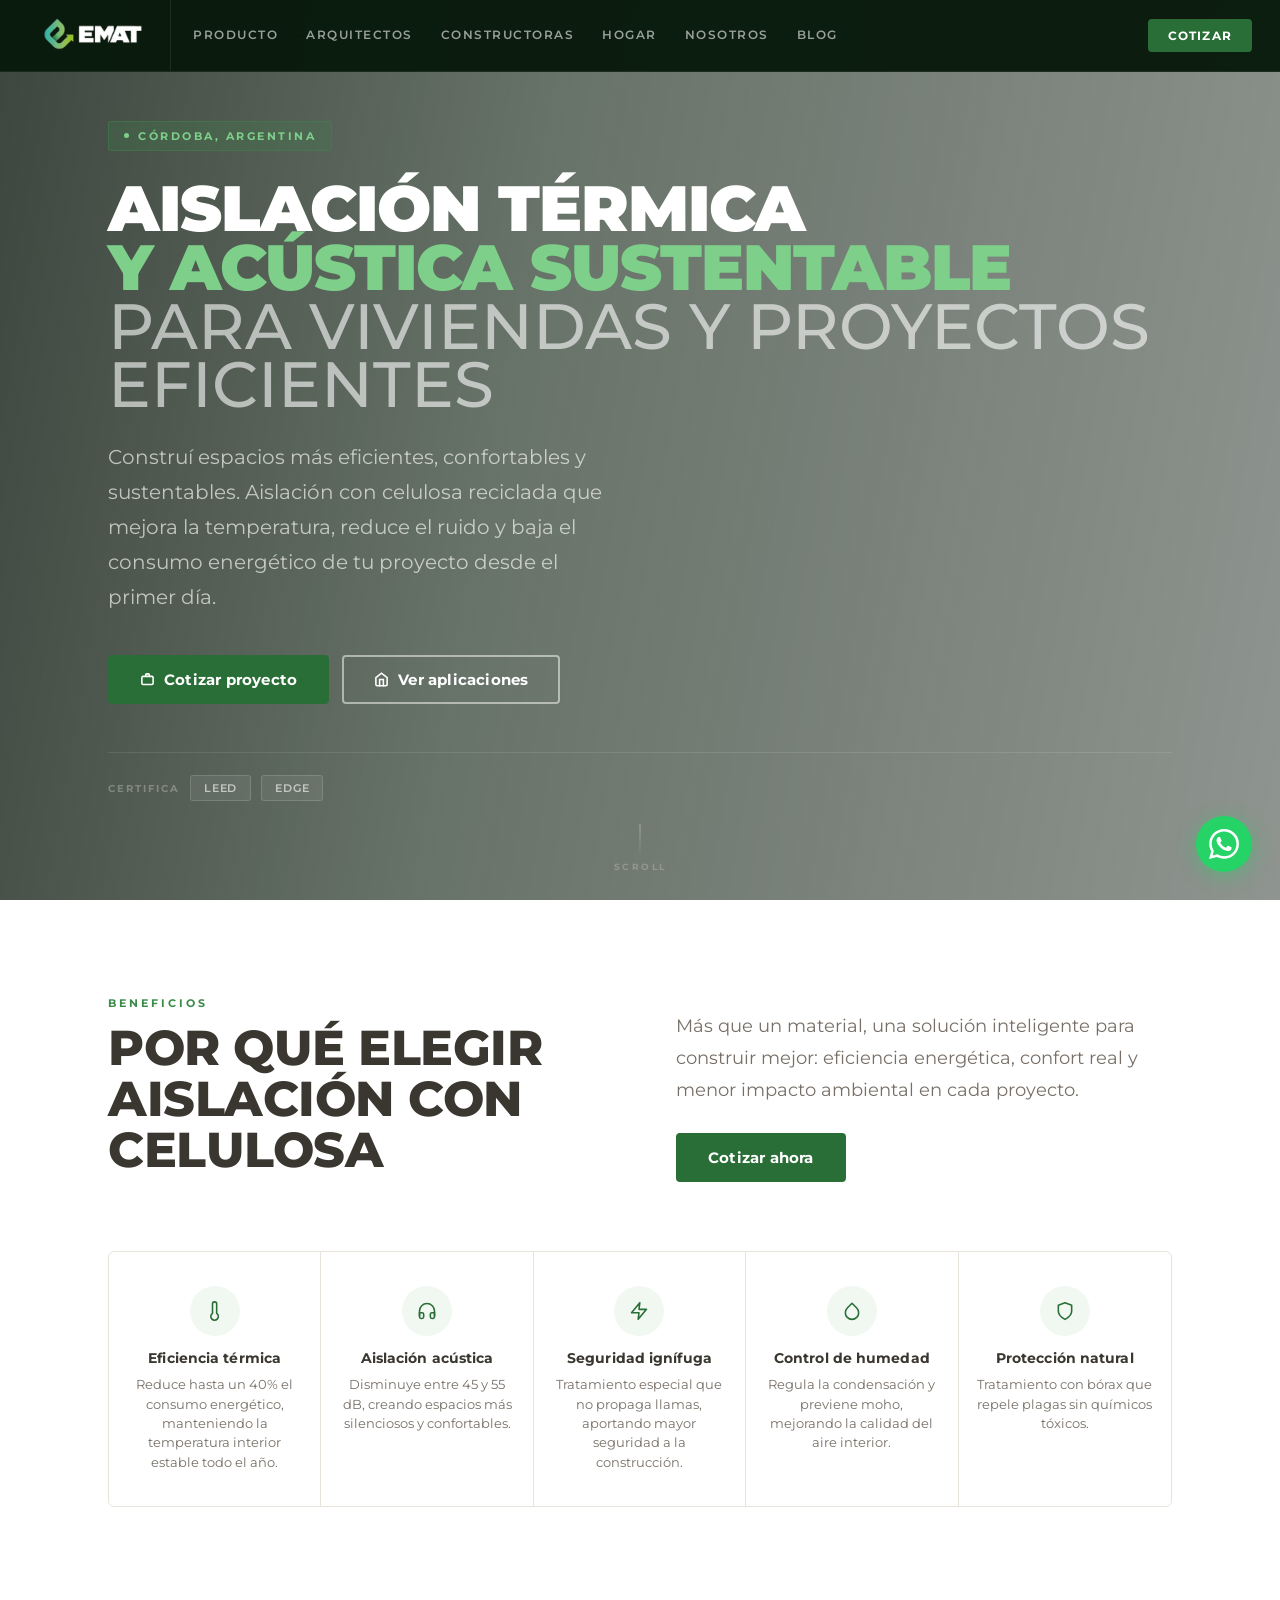
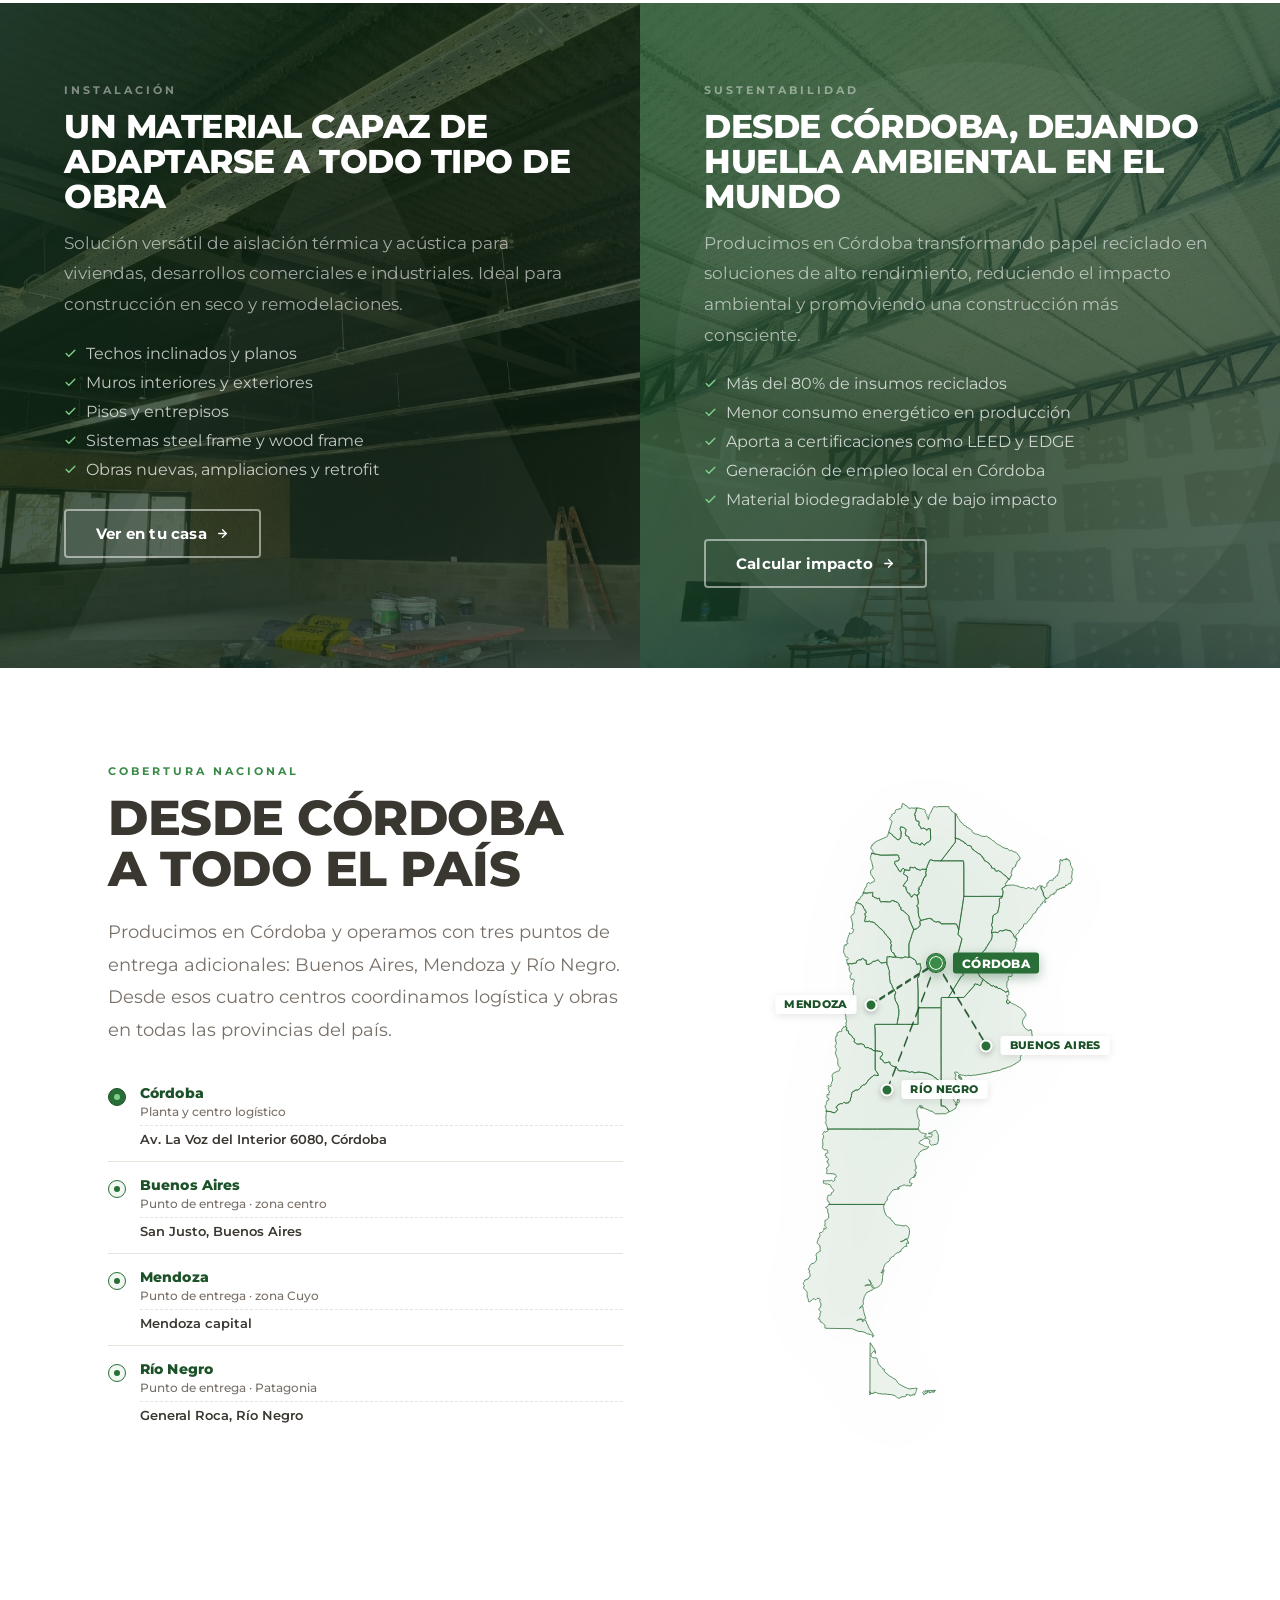
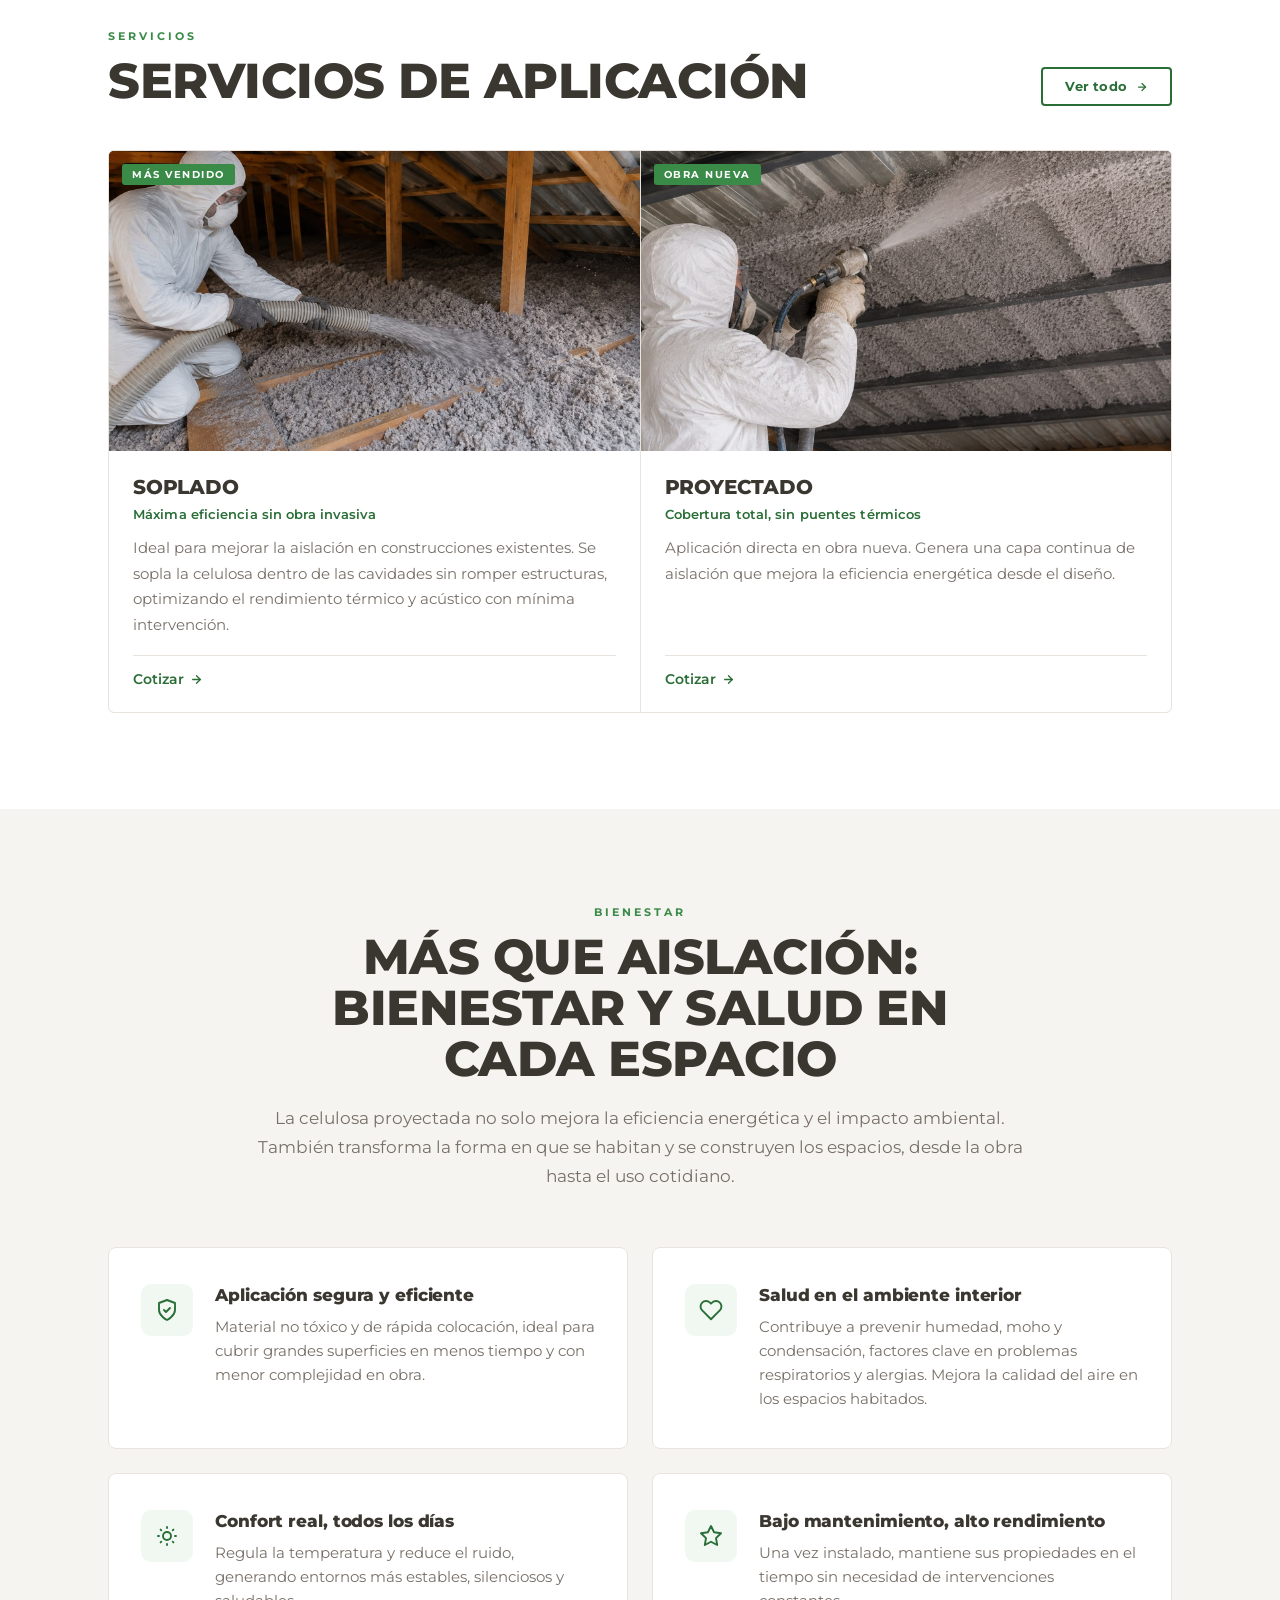
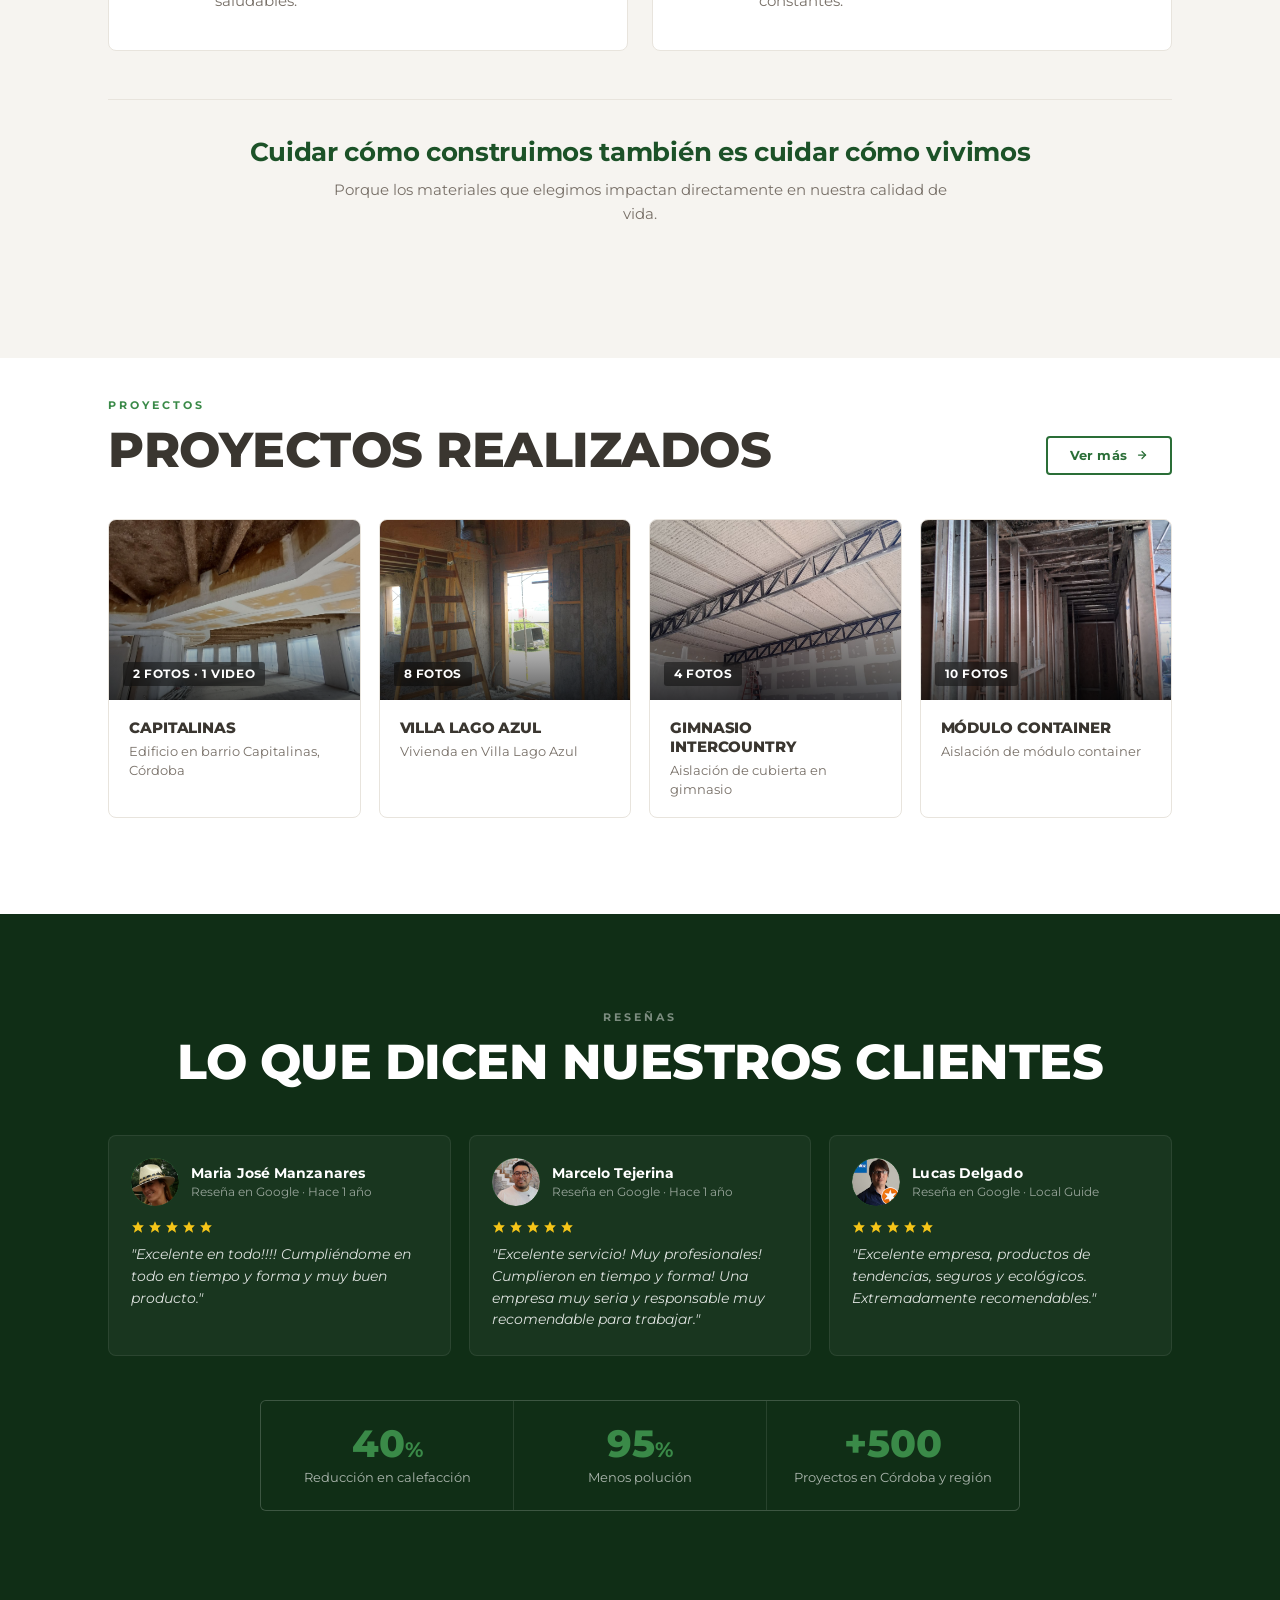
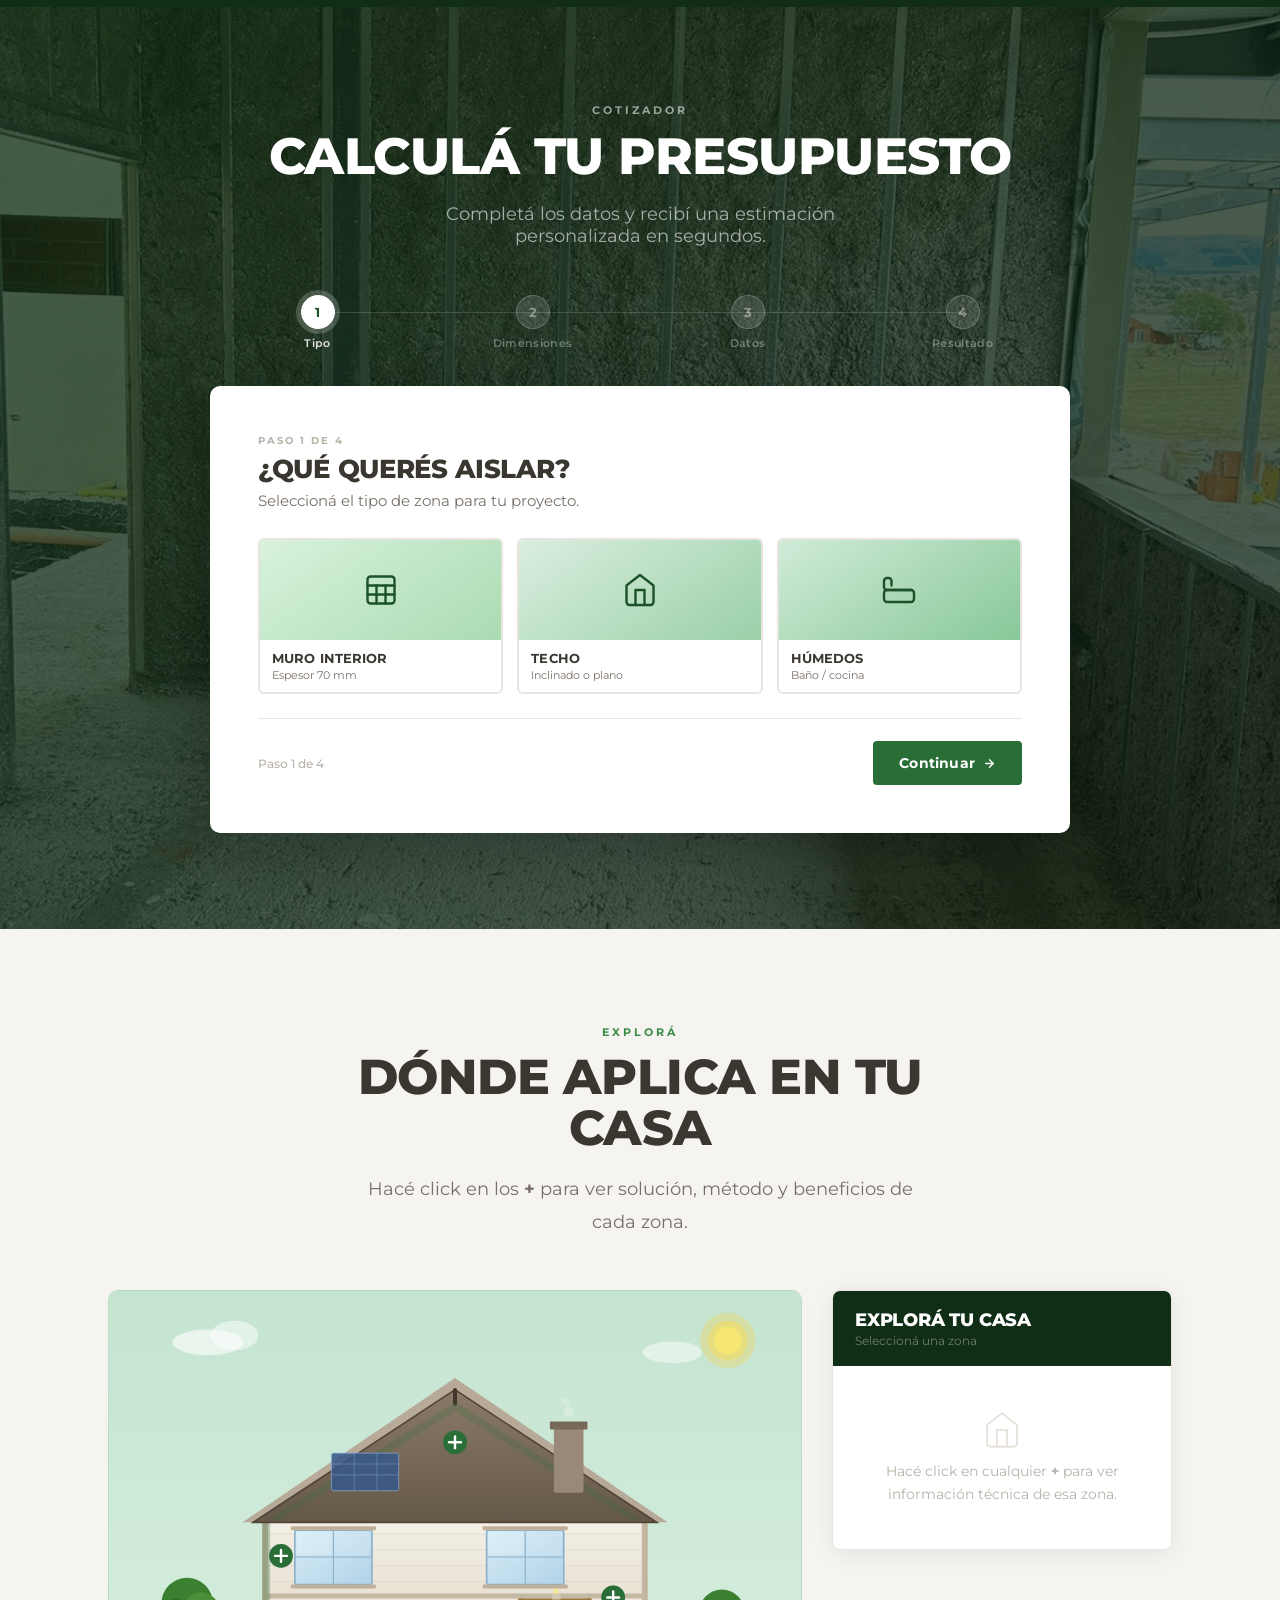
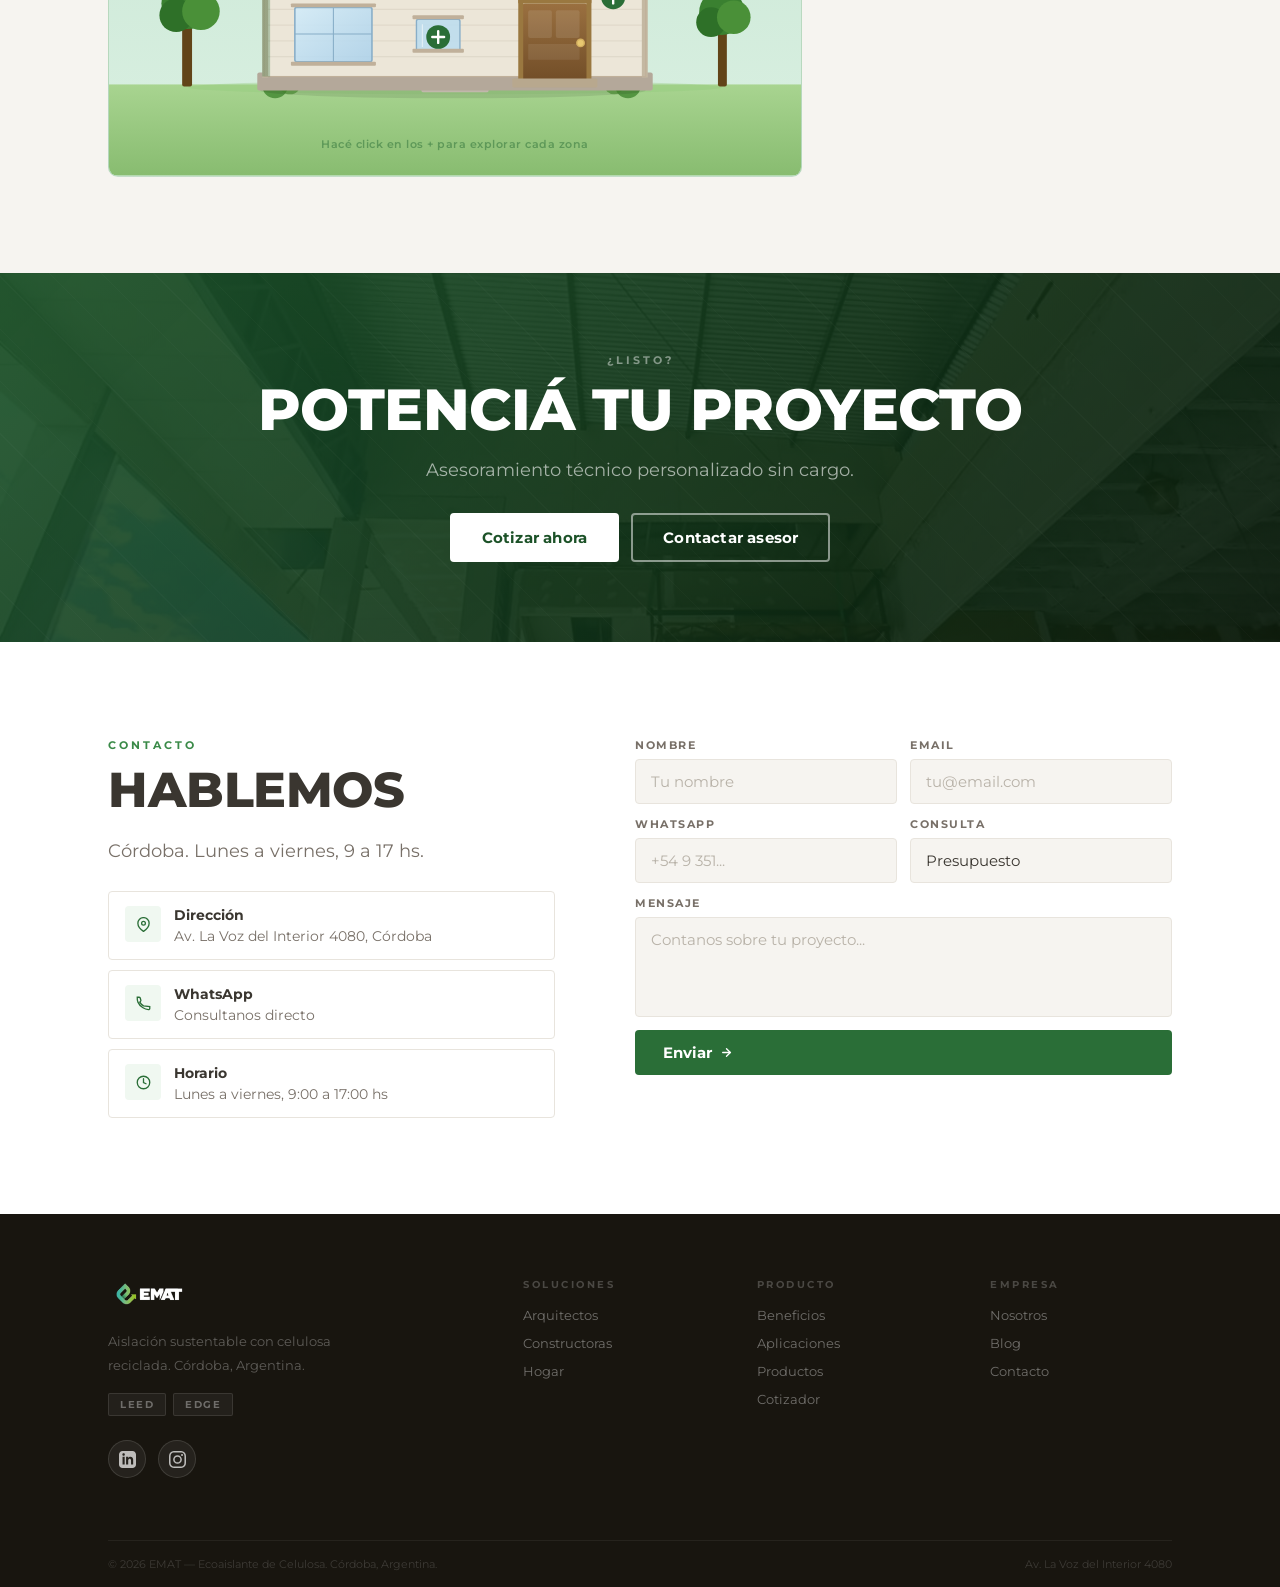
==== index.html @ 7234aff6 "Cotizador: 1 ítem combinado material+MO (formato real EMAT)" ====
<!DOCTYPE html>
<html lang="es">
<head>
<meta charset="UTF-8">
<meta name="viewport" content="width=device-width, initial-scale=1.0">
<title>EMAT — Aislación térmica y acústica con celulosa reciclada | Córdoba</title>
<meta name="description" content="Aislación térmica y acústica sustentable con celulosa reciclada. Reducí hasta un 40% el consumo energético, ganá confort y construí más eficiente. Producción local en Córdoba.">
<meta name="keywords" content="aislación térmica, aislación acústica, celulosa, eficiencia energética, construcción sustentable, steel frame, wood frame, LEED, EDGE, Córdoba">
<meta name="author" content="EMAT">
<meta name="robots" content="index, follow">
<meta name="theme-color" content="#2a6e37">
<link rel="canonical" href="https://emat.com.ar/">
<meta property="og:type" content="website">
<meta property="og:title" content="EMAT — Aislación térmica y acústica con celulosa reciclada">
<meta property="og:description" content="Construí espacios más eficientes, confortables y sustentables. Aislación con celulosa reciclada que mejora la temperatura, reduce el ruido y baja el consumo energético.">
<meta property="og:url" content="https://emat.com.ar/">
<meta property="og:locale" content="es_AR">
<meta name="twitter:card" content="summary_large_image">
<meta name="twitter:title" content="EMAT — Aislación térmica y acústica sustentable">
<meta name="twitter:description" content="Celulosa reciclada de alta performance. Confort térmico, acústico y ambiental.">
<link rel="icon" type="image/png" href="assets/img/favicon-32.png">
<link rel="apple-touch-icon" href="assets/img/favicon-256.png">
<link rel="preconnect" href="https://fonts.googleapis.com">
<link href="https://fonts.googleapis.com/css2?family=Montserrat:wght@400;500;600;700;800;900&display=swap" rel="stylesheet">
<link rel="stylesheet" href="assets/styles.css">
</head>
<body>


<!-- ═══ NAV ═══ -->
<nav id="nav">
  <div class="nav-bar">
    <a class="nav-logo" href="#">
      <img src="assets/logo.png" alt="EMAT" />
    </a>
    <div class="nav-links">
      <a href="#prods">Producto</a>
      <a href="arquitectos.html">Arquitectos</a>
      <a href="constructoras.html">Constructoras</a>
      <a href="hogar.html">Hogar</a>
      <a href="quienes-somos.html">Nosotros</a>
      <a href="blog/index.html">Blog</a>
    </div>
    <div class="nav-r">
      <button class="nav-ham" id="hambtn" onclick="toggleNav()" aria-label="Menú">
        <span></span><span></span><span></span>
      </button>
      <a href="#presupuesto" class="nav-cta">Cotizar</a>
    </div>
  </div>
</nav>
<div id="nmob">
  <a href="#prods" onclick="closeNav()">Producto</a>
  <a href="arquitectos.html" onclick="closeNav()">Arquitectos</a>
  <a href="constructoras.html" onclick="closeNav()">Constructoras</a>
  <a href="hogar.html" onclick="closeNav()">Hogar</a>
  <a href="quienes-somos.html" onclick="closeNav()">Nosotros</a>
  <a href="blog/index.html" onclick="closeNav()">Blog</a>
  <a href="#presupuesto" class="nm-btn" onclick="closeNav()">Cotizar proyecto</a>
</div>

<!-- ═══ HERO ═══ -->
<section id="hero">
  <video class="hero-video" autoplay loop muted playsinline preload="auto" poster="">
    <source src="assets/img/hero-bg.mp4" type="video/mp4">
  </video>
  <div class="hero-ov"></div>
  <div class="wrap">
    <div class="hero-c sr">
      <div class="hero-eyebrow"><div class="hero-dot"></div>Córdoba, Argentina</div>
      <h1 class="hero-h1">
        AISLACIÓN TÉRMICA<br>
        <span class="accent">Y ACÚSTICA SUSTENTABLE</span><br>
        <span class="soft">para viviendas y proyectos eficientes</span>
      </h1>
      <p class="hero-sub">Construí espacios más eficientes, confortables y sustentables. Aislación con celulosa reciclada que mejora la temperatura, reduce el ruido y baja el consumo energético de tu proyecto desde el primer día.</p>
      <div class="hero-ctas">
        <a href="#presupuesto" class="btn btn-p">
          <svg width="15" height="15" viewBox="0 0 24 24" fill="none" stroke="currentColor" stroke-width="2.5" stroke-linecap="round"><path d="M9 7H5a2 2 0 00-2 2v9a2 2 0 002 2h14a2 2 0 002-2V9a2 2 0 00-2-2h-4M9 7V5a2 2 0 012-2h2a2 2 0 012 2v2M9 7h6"/></svg>
          Cotizar proyecto
        </a>
        <a href="#casa" class="btn btn-ow">
          <svg width="15" height="15" viewBox="0 0 24 24" fill="none" stroke="currentColor" stroke-width="2.5" stroke-linecap="round"><path d="M3 9l9-7 9 7v11a2 2 0 01-2 2H5a2 2 0 01-2-2z"/><polyline points="9 22 9 12 15 12 15 22"/></svg>
          Ver aplicaciones
        </a>
      </div>
      <div class="hero-chips">
        <span class="hero-chips-lbl">Certifica</span>
        <div class="chip">LEED</div>
        <div class="chip">EDGE</div>
      </div>
    </div>
  </div>
  <div class="hero-scroll"><div class="hs-ln"></div><span class="hs-lb">Scroll</span></div>
</section>

<!-- ═══ PERFORMANCE ═══ -->
<section id="perf" class="sec">
  <div class="wrap">
    <div class="perf-2">
      <div>
        <div class="lbl sr">Beneficios</div>
        <h2 class="h2 sr">POR QUÉ ELEGIR<br>AISLACIÓN CON CELULOSA</h2>
      </div>
      <div class="sr">
        <p class="bod" style="margin-bottom:26px">Más que un material, una solución inteligente para construir mejor: eficiencia energética, confort real y menor impacto ambiental en cada proyecto.</p>
        <a href="#presupuesto" class="btn btn-p">Cotizar ahora</a>
      </div>
    </div>
    <div class="feat-row sr">
      <div class="fi">
        <div class="fi-ico"><svg viewBox="0 0 24 24"><path d="M14 14.76V3.5a2.5 2.5 0 00-5 0v11.26a4.5 4.5 0 105 0z"/></svg></div>
        <strong>Eficiencia térmica</strong><span>Reduce hasta un 40% el consumo energético, manteniendo la temperatura interior estable todo el año.</span>
      </div>
      <div class="fi">
        <div class="fi-ico"><svg viewBox="0 0 24 24"><path d="M3 18v-6a9 9 0 0118 0v6"/><path d="M21 19a2 2 0 01-2 2h-1a2 2 0 01-2-2v-3a2 2 0 012-2h3zM3 19a2 2 0 002 2h1a2 2 0 002-2v-3a2 2 0 00-2-2H3z"/></svg></div>
        <strong>Aislación acústica</strong><span>Disminuye entre 45 y 55 dB, creando espacios más silenciosos y confortables.</span>
      </div>
      <div class="fi">
        <div class="fi-ico"><svg viewBox="0 0 24 24"><polygon points="13 2 3 14 12 14 11 22 21 10 12 10 13 2"/></svg></div>
        <strong>Seguridad ignífuga</strong><span>Tratamiento especial que no propaga llamas, aportando mayor seguridad a la construcción.</span>
      </div>
      <div class="fi">
        <div class="fi-ico"><svg viewBox="0 0 24 24"><path d="M12 2.69l5.66 5.66a8 8 0 11-11.31 0z"/></svg></div>
        <strong>Control de humedad</strong><span>Regula la condensación y previene moho, mejorando la calidad del aire interior.</span>
      </div>
      <div class="fi">
        <div class="fi-ico"><svg viewBox="0 0 24 24"><path d="M12 22s8-4 8-10V5l-8-3-8 3v7c0 6 8 10 8 10z"/></svg></div>
        <strong>Protección natural</strong><span>Tratamiento con bórax que repele plagas sin químicos tóxicos.</span>
      </div>
    </div>
  </div>
</section>

<!-- ═══ APPLICATIONS ═══ -->
<section id="apps">
  <div class="apps-2">
    <div class="ap ap-l" style="background-image:linear-gradient(135deg,rgba(16,46,22,.78) 0%,rgba(8,26,11,.68) 100%),url('assets/img/obra-15.jpg');background-size:cover;background-position:center">
      <svg class="ap-deco" viewBox="0 0 200 200" fill="white"><path d="M20 180L100 20L180 180H20Z"/></svg>
      <div class="lbl lbl-w sr">Instalación</div>
      <h2 class="h2 h2-w sr">UN MATERIAL CAPAZ DE ADAPTARSE A TODO TIPO DE OBRA</h2>
      <p class="bod bod-w sr" style="margin-bottom:24px">Solución versátil de aislación térmica y acústica para viviendas, desarrollos comerciales e industriales. Ideal para construcción en seco y remodelaciones.</p>
      <ul class="ap-ul sr">
        <li><svg viewBox="0 0 24 24"><polyline points="20 6 9 17 4 12"/></svg>Techos inclinados y planos</li>
        <li><svg viewBox="0 0 24 24"><polyline points="20 6 9 17 4 12"/></svg>Muros interiores y exteriores</li>
        <li><svg viewBox="0 0 24 24"><polyline points="20 6 9 17 4 12"/></svg>Pisos y entrepisos</li>
        <li><svg viewBox="0 0 24 24"><polyline points="20 6 9 17 4 12"/></svg>Sistemas steel frame y wood frame</li>
        <li><svg viewBox="0 0 24 24"><polyline points="20 6 9 17 4 12"/></svg>Obras nuevas, ampliaciones y retrofit</li>
      </ul>
      <a href="#casa" class="btn btn-ow sr">Ver en tu casa <svg width="13" height="13" viewBox="0 0 24 24" fill="none" stroke="currentColor" stroke-width="2.5" stroke-linecap="round"><line x1="5" y1="12" x2="19" y2="12"/><polyline points="12 5 19 12 12 19"/></svg></a>
    </div>
    <div class="ap ap-r" style="background-image:linear-gradient(135deg,rgba(28,82,40,.78) 0%,rgba(16,46,22,.68) 100%),url('assets/img/obra-07.jpg');background-size:cover;background-position:center">
      <svg class="ap-deco" viewBox="0 0 200 200" fill="white"><circle cx="100" cy="100" r="90"/></svg>
      <div class="lbl lbl-w sr">Sustentabilidad</div>
      <h2 class="h2 h2-w sr">DESDE CÓRDOBA, DEJANDO HUELLA AMBIENTAL EN EL MUNDO</h2>
      <p class="bod bod-w sr" style="margin-bottom:24px">Producimos en Córdoba transformando papel reciclado en soluciones de alto rendimiento, reduciendo el impacto ambiental y promoviendo una construcción más consciente.</p>
      <ul class="ap-ul sr">
        <li><svg viewBox="0 0 24 24"><polyline points="20 6 9 17 4 12"/></svg>Más del 80% de insumos reciclados</li>
        <li><svg viewBox="0 0 24 24"><polyline points="20 6 9 17 4 12"/></svg>Menor consumo energético en producción</li>
        <li><svg viewBox="0 0 24 24"><polyline points="20 6 9 17 4 12"/></svg>Aporta a certificaciones como LEED y EDGE</li>
        <li><svg viewBox="0 0 24 24"><polyline points="20 6 9 17 4 12"/></svg>Generación de empleo local en Córdoba</li>
        <li><svg viewBox="0 0 24 24"><polyline points="20 6 9 17 4 12"/></svg>Material biodegradable y de bajo impacto</li>
      </ul>
      <a href="#presupuesto" class="btn btn-ow sr">Calcular impacto <svg width="13" height="13" viewBox="0 0 24 24" fill="none" stroke="currentColor" stroke-width="2.5" stroke-linecap="round"><line x1="5" y1="12" x2="19" y2="12"/><polyline points="12 5 19 12 12 19"/></svg></a>
    </div>
  </div>
</section>


<!-- ═══ COBERTURA NACIONAL ═══ -->
<section id="alcance" class="sec" style="background:var(--n0)">
  <div class="wrap">
    <div class="map-grid">
      <div class="map-text sr">
        <div class="lbl">Cobertura nacional</div>
        <h2 class="h2">DESDE CÓRDOBA<br>A TODO EL PAÍS</h2>
        <p class="bod">Producimos en Córdoba y operamos con tres puntos de entrega adicionales: Buenos Aires, Mendoza y Río Negro. Desde esos cuatro centros coordinamos logística y obras en todas las provincias del país.</p>
        <ul class="map-list">
          <li>
            <strong>Córdoba</strong>
            <span class="ml-tag">Planta y centro logístico</span>
            <span class="ml-addr">Av. La Voz del Interior 6080, Córdoba</span>
          </li>
          <li>
            <strong>Buenos Aires</strong>
            <span class="ml-tag">Punto de entrega · zona centro</span>
            <span class="ml-addr">San Justo, Buenos Aires</span>
          </li>
          <li>
            <strong>Mendoza</strong>
            <span class="ml-tag">Punto de entrega · zona Cuyo</span>
            <span class="ml-addr">Mendoza capital</span>
          </li>
          <li>
            <strong>Río Negro</strong>
            <span class="ml-tag">Punto de entrega · Patagonia</span>
            <span class="ml-addr">General Roca, Río Negro</span>
          </li>
        </ul>
      </div>
      <div class="map-svg-wrap sr">
        <div class="map-stage">
          <img class="map-bg" src="assets/img/ar.svg" alt="Mapa de Argentina" />

          <svg class="map-lines" viewBox="0 0 100 100" preserveAspectRatio="none" aria-hidden="true">
            <line class="route" x1="49.37" y1="27.29" x2="67.38" y2="40.90"/>
            <line class="route" x1="49.37" y1="27.29" x2="26.17" y2="34.13"/>
            <line class="route" x1="49.37" y1="27.29" x2="31.87" y2="48.21"/>
          </svg>

          <div class="map-marker origin" style="left:49.37%;top:27.29%">
            <div class="mm-pulse"></div>
            <div class="mm-pulse mm-pulse-d"></div>
            <div class="mm-dot"></div>
            <span class="mm-label mm-label-r">CÓRDOBA</span>
          </div>
          <div class="map-marker" style="left:67.38%;top:40.90%">
            <div class="mm-dot"></div>
            <span class="mm-label mm-label-r">Buenos Aires</span>
          </div>
          <div class="map-marker" style="left:26.17%;top:34.13%">
            <div class="mm-dot"></div>
            <span class="mm-label mm-label-l">Mendoza</span>
          </div>
          <div class="map-marker" style="left:31.87%;top:48.21%">
            <div class="mm-dot"></div>
            <span class="mm-label mm-label-r">Río Negro</span>
          </div>
        </div>
      </div>
    </div>
  </div>
</section>

<!-- ═══ PRODUCTS ═══ -->
<section id="prods" class="sec">
  <div class="wrap">
    <div class="sec-hdr sr">
      <div><div class="lbl">Servicios</div><h2 class="h2" style="margin-bottom:0">SERVICIOS DE APLICACIÓN</h2></div>
      <a href="#cont" class="btn btn-og" style="padding:11px 22px;font-size:13px">Ver todo <svg width="12" height="12" viewBox="0 0 24 24" fill="none" stroke="currentColor" stroke-width="2.5" stroke-linecap="round"><line x1="5" y1="12" x2="19" y2="12"/><polyline points="12 5 19 12 12 19"/></svg></a>
    </div>
    <div class="prods-2 sr">
      <div class="pc">
        <div class="pc-img pi-g" style="background-image:url('assets/img/inyectada.jpg')"><div class="pc-tag">Más vendido</div></div>
        <div class="pc-body"><h3>Soplado</h3><span class="pc-sub">Máxima eficiencia sin obra invasiva</span><p>Ideal para mejorar la aislación en construcciones existentes. Se sopla la celulosa dentro de las cavidades sin romper estructuras, optimizando el rendimiento térmico y acústico con mínima intervención.</p><a href="#presupuesto" class="pc-lnk">Cotizar <svg viewBox="0 0 24 24"><line x1="5" y1="12" x2="19" y2="12"/><polyline points="12 5 19 12 12 19"/></svg></a></div>
      </div>
      <div class="pc">
        <div class="pc-img pi-dg" style="background-image:url('assets/img/proyectada.jpg')"><div class="pc-tag">Obra nueva</div></div>
        <div class="pc-body"><h3>Proyectado</h3><span class="pc-sub">Cobertura total, sin puentes térmicos</span><p>Aplicación directa en obra nueva. Genera una capa continua de aislación que mejora la eficiencia energética desde el diseño.</p><a href="#presupuesto" class="pc-lnk">Cotizar <svg viewBox="0 0 24 24"><line x1="5" y1="12" x2="19" y2="12"/><polyline points="12 5 19 12 12 19"/></svg></a></div>
      </div>
    </div>
  </div>
</section>

<!-- ═══ BIENESTAR Y SALUD ═══ -->
<section id="bienestar" class="sec">
  <div class="wrap">
    <div class="bs-head sr">
      <div class="lbl">Bienestar</div>
      <h2 class="h2">MÁS QUE AISLACIÓN:<br>BIENESTAR Y SALUD EN CADA ESPACIO</h2>
      <p>La celulosa proyectada no solo mejora la eficiencia energética y el impacto ambiental. También transforma la forma en que se habitan y se construyen los espacios, desde la obra hasta el uso cotidiano.</p>
    </div>
    <div class="bs-g sr">
      <div class="bs-c">
        <div class="bs-ico"><svg viewBox="0 0 24 24"><path d="M12 22s8-4 8-10V5l-8-3-8 3v7c0 6 8 10 8 10z"/><polyline points="9 12 11 14 15 10"/></svg></div>
        <div><h3>Aplicación segura y eficiente</h3><p>Material no tóxico y de rápida colocación, ideal para cubrir grandes superficies en menos tiempo y con menor complejidad en obra.</p></div>
      </div>
      <div class="bs-c">
        <div class="bs-ico"><svg viewBox="0 0 24 24"><path d="M20.84 4.61a5.5 5.5 0 00-7.78 0L12 5.67l-1.06-1.06a5.5 5.5 0 00-7.78 7.78l1.06 1.06L12 21.23l7.78-7.78 1.06-1.06a5.5 5.5 0 000-7.78z"/></svg></div>
        <div><h3>Salud en el ambiente interior</h3><p>Contribuye a prevenir humedad, moho y condensación, factores clave en problemas respiratorios y alergias. Mejora la calidad del aire en los espacios habitados.</p></div>
      </div>
      <div class="bs-c">
        <div class="bs-ico"><svg viewBox="0 0 24 24"><path d="M12 3v1M12 20v1M3 12h1M20 12h1M5.6 5.6l.7.7M17.7 17.7l.7.7M5.6 18.4l.7-.7M17.7 6.3l.7-.7"/><circle cx="12" cy="12" r="4"/></svg></div>
        <div><h3>Confort real, todos los días</h3><p>Regula la temperatura y reduce el ruido, generando entornos más estables, silenciosos y saludables.</p></div>
      </div>
      <div class="bs-c">
        <div class="bs-ico"><svg viewBox="0 0 24 24"><path d="M12 2l3.09 6.26L22 9.27l-5 4.87 1.18 6.88L12 17.77l-6.18 3.25L7 14.14 2 9.27l6.91-1.01L12 2z"/></svg></div>
        <div><h3>Bajo mantenimiento, alto rendimiento</h3><p>Una vez instalado, mantiene sus propiedades en el tiempo sin necesidad de intervenciones constantes.</p></div>
      </div>
    </div>
    <div class="bs-foot sr">
      <strong>Cuidar cómo construimos también es cuidar cómo vivimos</strong>
      <span>Porque los materiales que elegimos impactan directamente en nuestra calidad de vida.</span>
    </div>
  </div>
</section>

<!-- ═══ TESTIMONIAL ═══ -->

<!-- ═══ PROYECTOS REALIZADOS ═══ -->
<section id="proyectos" class="sec" style="background:var(--n0);padding-top:40px">
  <div class="wrap">
    <div class="sec-hdr sr">
      <div><div class="lbl">Proyectos</div><h2 class="h2" style="margin-bottom:0">PROYECTOS REALIZADOS</h2></div>
      <a href="#cont" class="btn btn-og" style="padding:11px 22px;font-size:13px">Ver más <svg width="12" height="12" viewBox="0 0 24 24" fill="none" stroke="currentColor" stroke-width="2.5" stroke-linecap="round"><line x1="5" y1="12" x2="19" y2="12"/><polyline points="12 5 19 12 12 19"/></svg></a>
    </div>
    <div class="proj-grid sr">
      <article class="proj-card" onclick="openProj('capitalinas')">
        <div class="proj-img" style="background-image:url('assets/img/capitalinas/capitalinas1.jpg')">
          <div class="proj-overlay"><span class="proj-count">2 fotos · 1 video</span></div>
        </div>
        <div class="proj-body">
          <h3>Capitalinas</h3>
          <p>Edificio en barrio Capitalinas, Córdoba</p>
        </div>
      </article>
      <article class="proj-card" onclick="openProj('villalagoazul')">
        <div class="proj-img" style="background-image:url('assets/img/villalagoazul/lagoazul1.jpg')">
          <div class="proj-overlay"><span class="proj-count">8 fotos</span></div>
        </div>
        <div class="proj-body">
          <h3>Villa Lago Azul</h3>
          <p>Vivienda en Villa Lago Azul</p>
        </div>
      </article>
      <article class="proj-card" onclick="openProj('gym')">
        <div class="proj-img" style="background-image:url('assets/img/gym/gym1.jpeg')">
          <div class="proj-overlay"><span class="proj-count">4 fotos</span></div>
        </div>
        <div class="proj-body">
          <h3>Gimnasio Intercountry</h3>
          <p>Aislación de cubierta en gimnasio</p>
        </div>
      </article>
      <article class="proj-card" onclick="openProj('container')">
        <div class="proj-img" style="background-image:url('assets/img/container/container1.jpg')">
          <div class="proj-overlay"><span class="proj-count">10 fotos</span></div>
        </div>
        <div class="proj-body">
          <h3>Módulo Container</h3>
          <p>Aislación de módulo container</p>
        </div>
      </article>
    </div>
  </div>
</section>

<section id="testi" class="sec">
  <div class="wrap">
    <div class="rev-head sr">
      <div class="lbl lbl-w">Reseñas</div>
      <h2 class="h2 h2-w">LO QUE DICEN NUESTROS CLIENTES</h2>
    </div>
    <div class="rev-grid sr">
      <article class="rev-mini">
        <div class="rev-mini-head">
          <div class="rev-mini-avatar"><img src="assets/img/res1.png" alt="Maria José Manzanares" /></div>
          <div class="rev-mini-author">
            <strong>Maria José Manzanares</strong>
            <span>Reseña en Google · Hace 1 año</span>
          </div>
        </div>
        <div class="rev-stars"><svg viewBox="0 0 24 24"><polygon points="12 2 15 9 22 9 17 14 19 22 12 17 5 22 7 14 2 9 9 9"/></svg><svg viewBox="0 0 24 24"><polygon points="12 2 15 9 22 9 17 14 19 22 12 17 5 22 7 14 2 9 9 9"/></svg><svg viewBox="0 0 24 24"><polygon points="12 2 15 9 22 9 17 14 19 22 12 17 5 22 7 14 2 9 9 9"/></svg><svg viewBox="0 0 24 24"><polygon points="12 2 15 9 22 9 17 14 19 22 12 17 5 22 7 14 2 9 9 9"/></svg><svg viewBox="0 0 24 24"><polygon points="12 2 15 9 22 9 17 14 19 22 12 17 5 22 7 14 2 9 9 9"/></svg></div>
        <blockquote class="rev-mini-quote">"Excelente en todo!!!! Cumpliéndome en todo en tiempo y forma y muy buen producto."</blockquote>
      </article>
      <article class="rev-mini">
        <div class="rev-mini-head">
          <div class="rev-mini-avatar"><img src="assets/img/res2.png" alt="Marcelo Tejerina" /></div>
          <div class="rev-mini-author">
            <strong>Marcelo Tejerina</strong>
            <span>Reseña en Google · Hace 1 año</span>
          </div>
        </div>
        <div class="rev-stars"><svg viewBox="0 0 24 24"><polygon points="12 2 15 9 22 9 17 14 19 22 12 17 5 22 7 14 2 9 9 9"/></svg><svg viewBox="0 0 24 24"><polygon points="12 2 15 9 22 9 17 14 19 22 12 17 5 22 7 14 2 9 9 9"/></svg><svg viewBox="0 0 24 24"><polygon points="12 2 15 9 22 9 17 14 19 22 12 17 5 22 7 14 2 9 9 9"/></svg><svg viewBox="0 0 24 24"><polygon points="12 2 15 9 22 9 17 14 19 22 12 17 5 22 7 14 2 9 9 9"/></svg><svg viewBox="0 0 24 24"><polygon points="12 2 15 9 22 9 17 14 19 22 12 17 5 22 7 14 2 9 9 9"/></svg></div>
        <blockquote class="rev-mini-quote">"Excelente servicio! Muy profesionales! Cumplieron en tiempo y forma! Una empresa muy seria y responsable muy recomendable para trabajar."</blockquote>
      </article>
      <article class="rev-mini">
        <div class="rev-mini-head">
          <div class="rev-mini-avatar"><img src="assets/img/res3.png" alt="Lucas Delgado" /></div>
          <div class="rev-mini-author">
            <strong>Lucas Delgado</strong>
            <span>Reseña en Google · Local Guide</span>
          </div>
        </div>
        <div class="rev-stars"><svg viewBox="0 0 24 24"><polygon points="12 2 15 9 22 9 17 14 19 22 12 17 5 22 7 14 2 9 9 9"/></svg><svg viewBox="0 0 24 24"><polygon points="12 2 15 9 22 9 17 14 19 22 12 17 5 22 7 14 2 9 9 9"/></svg><svg viewBox="0 0 24 24"><polygon points="12 2 15 9 22 9 17 14 19 22 12 17 5 22 7 14 2 9 9 9"/></svg><svg viewBox="0 0 24 24"><polygon points="12 2 15 9 22 9 17 14 19 22 12 17 5 22 7 14 2 9 9 9"/></svg><svg viewBox="0 0 24 24"><polygon points="12 2 15 9 22 9 17 14 19 22 12 17 5 22 7 14 2 9 9 9"/></svg></div>
        <blockquote class="rev-mini-quote">"Excelente empresa, productos de tendencias, seguros y ecológicos. Extremadamente recomendables."</blockquote>
      </article>
    </div>
    <div class="rev-stats sr">
      <div class="rev-stat"><div class="n">40<small>%</small></div><div class="d">Reducción en calefacción</div></div>
      <div class="rev-stat"><div class="n">95<small>%</small></div><div class="d">Menos polución</div></div>
      <div class="rev-stat"><div class="n">+500</div><div class="d">Proyectos en Córdoba y región</div></div>
    </div>
  </div>
</section>

<!-- ═══ PRESUPUESTO ═══ -->
<section id="presupuesto" style="background-image:linear-gradient(135deg,rgba(16,46,22,.78) 0%,rgba(8,26,11,.72) 100%),url('assets/img/obra-03.jpg');background-size:cover;background-position:center;background-color:var(--g5)">
  <div class="pres-head sr">
    <div class="wrap">
      <div class="lbl lbl-w" style="text-align:center">Cotizador</div>
      <h2 class="h2 h2-w" style="text-align:center">CALCULÁ TU PRESUPUESTO</h2>
      <p>Completá los datos y recibí una estimación personalizada en segundos.</p>
    </div>
  </div>
  <div class="wrap">
    <div class="pres-wrap">
      <div class="step-bar sr" id="sb" style="--bw:0%">
        <div class="si active" id="si1"><div class="si-n">1</div><div class="si-l">Tipo</div></div>
        <div class="si" id="si2"><div class="si-n">2</div><div class="si-l">Dimensiones</div></div>
        <div class="si" id="si3"><div class="si-n">3</div><div class="si-l">Datos</div></div>
        <div class="si" id="si4"><div class="si-n">4</div><div class="si-l">Resultado</div></div>
      </div>
      <div class="pcard sr">
        <!-- STEP 1 -->
        <div class="pstep on" id="ps1">
          <div class="ps-lbl">Paso 1 de 4</div>
          <h2>¿Qué querés aislar?</h2>
          <p class="pd">Seleccioná el tipo de zona para tu proyecto.</p>
          <div class="cat-g">
            <div class="cc" data-cat="pared" onclick="selC(this)">
              <div class="cc-img c1"><svg viewBox="0 0 24 24"><rect x="3" y="3" width="18" height="18" rx="2"/><line x1="3" y1="9" x2="21" y2="9"/><line x1="3" y1="15" x2="21" y2="15"/><line x1="9" y1="9" x2="9" y2="21"/><line x1="15" y1="9" x2="15" y2="21"/></svg></div>
              <div class="cc-body"><h4>Muro interior</h4><span>Espesor 70 mm</span></div>
              <div class="cc-ck"><svg viewBox="0 0 12 12"><polyline points="1 6 4 10 11 2"/></svg></div>
            </div>
            <div class="cc" data-cat="techo" onclick="selC(this)">
              <div class="cc-img c2"><svg viewBox="0 0 24 24"><path d="M3 9l9-7 9 7v11a2 2 0 01-2 2H5a2 2 0 01-2-2z"/><polyline points="9 22 9 12 15 12 15 22"/></svg></div>
              <div class="cc-body"><h4>Techo</h4><span>Inclinado o plano</span></div>
              <div class="cc-ck"><svg viewBox="0 0 12 12"><polyline points="1 6 4 10 11 2"/></svg></div>
            </div>
            <div class="cc" data-cat="bano" onclick="selC(this)">
              <div class="cc-img c3"><svg viewBox="0 0 24 24"><path d="M4 12h16M4 12a2 2 0 01-2-2V6a2 2 0 012-2h1a2 2 0 012 2v3"/><rect x="2" y="12" width="20" height="8" rx="2"/></svg></div>
              <div class="cc-body"><h4>Húmedos</h4><span>Baño / cocina</span></div>
              <div class="cc-ck"><svg viewBox="0 0 12 12"><polyline points="1 6 4 10 11 2"/></svg></div>
            </div>
          </div>
          <p class="perr" id="e1">Seleccioná una categoría para continuar.</p>
          <div class="pnav">
            <span class="p-ind">Paso 1 de 4</span>
            <button class="pnxt" onclick="irP(2)">Continuar <svg viewBox="0 0 24 24"><line x1="5" y1="12" x2="19" y2="12"/><polyline points="12 5 19 12 12 19"/></svg></button>
          </div>
        </div>
        <!-- STEP 2 -->
        <div class="pstep" id="ps2">
          <div class="ps-lbl">Paso 2 de 4</div>
          <h2>Dimensiones</h2>
          <p class="pd">Superficie aproximada y características del proyecto.</p>
          <div class="pf-g">
            <div class="pf"><label>Superficie (m²)</label><input type="number" id="s-sup" placeholder="Ej: 80" min="1"></div>
            <div class="pf"><label>Método</label>
              <select id="s-met">
                <option value="proyectado">Proyectado</option>
                <option value="soplado">Soplado</option>
              </select>
            </div>
            </div>
          <p class="perr" id="e2">Ingresá la superficie para continuar.</p>
          <div class="pnav">
            <button class="pbk" onclick="irP(1)"><svg viewBox="0 0 24 24"><line x1="19" y1="12" x2="5" y2="12"/><polyline points="12 19 5 12 12 5"/></svg> Volver</button>
            <span class="p-ind">Paso 2 de 4</span>
            <button class="pnxt" onclick="irP(3)">Continuar <svg viewBox="0 0 24 24"><line x1="5" y1="12" x2="19" y2="12"/><polyline points="12 5 19 12 12 19"/></svg></button>
          </div>
        </div>
        <!-- STEP 3 -->
        <div class="pstep" id="ps3">
          <div class="ps-lbl">Paso 3 de 4</div>
          <h2>Tus datos</h2>
          <p class="pd">Para enviarte el presupuesto detallado.</p>
          <div class="pf-g">
            <div class="pf"><label>Nombre</label><input type="text" id="s-nom" placeholder="Tu nombre"></div>
            <div class="pf"><label>Email</label><input type="email" id="s-mail" placeholder="tu@email.com"></div>
            <div class="pf"><label>WhatsApp</label><input type="tel" id="s-tel" placeholder="+54 9 351..."></div>
            <div class="pf"><label>Ciudad</label><input type="text" id="s-ciudad" placeholder="Córdoba"></div>
            <div class="pf pff"><label>Comentarios</label><textarea id="s-obs" placeholder="Detalles adicionales del proyecto..."></textarea></div>
          </div>
          <p class="perr" id="e3">Completá nombre y email para continuar.</p>
          <div class="pnav">
            <button class="pbk" onclick="irP(2)"><svg viewBox="0 0 24 24"><line x1="19" y1="12" x2="5" y2="12"/><polyline points="12 19 5 12 12 5"/></svg> Volver</button>
            <span class="p-ind">Paso 3 de 4</span>
            <button class="pnxt" onclick="calcP()">Ver presupuesto <svg viewBox="0 0 24 24"><polyline points="20 6 9 17 4 12"/></svg></button>
          </div>
        </div>
        <!-- STEP 4 -->
        <div class="pstep" id="ps4">
          <div class="res-hd">
            <div class="res-ico"><svg viewBox="0 0 24 24"><polyline points="20 6 9 17 4 12"/></svg></div>
            <div><h2 id="res-t">¡Listo!</h2><p>Estimación orientativa. Un asesor te contactará para confirmar.</p></div>
          </div>
          <div class="res-nums">
            <div class="rn"><div class="rv" id="r-s">—</div><div class="rl">Superficie</div></div>
            <div class="rn"><div class="rv" id="r-met-l">—</div><div class="rl">Método</div></div>
            <div class="rn hi"><div class="rv" id="r-p">—</div><div class="rl">Total con IVA</div></div>
          </div>
          <div class="res-breakdown" style="background:var(--n1);border-radius:6px;padding:14px 18px;margin-top:10px;font-size:13px">
            <div style="display:flex;justify-content:space-between;padding:4px 0;color:var(--n4)"><span id="r-concepto">Material y mano de obra</span><span id="r-sub">—</span></div>
            <div style="display:flex;justify-content:space-between;padding:4px 0;color:var(--n4);border-top:1px solid var(--n2);margin-top:4px;padding-top:8px"><span>IVA 21%</span><span id="r-iva">—</span></div>
          </div>
          <div class="res-nrg">
            <div class="re-lbl">Ahorro energético estimado</div>
            <div class="re-g">
              <div class="re-i"><div class="rv">20–30%</div><div class="rl">reducción climatización</div></div>
              <div class="re-i"><div class="rv" id="r-k">—</div><div class="rl">kWh/año ahorrados</div></div>
              <div class="re-i"><div class="rv" id="r-a">—</div><div class="rl">$ ahorro/año est.</div></div>
            </div>
            <p style="font-size:11.5px;color:var(--n4);margin-top:10px;font-style:italic;line-height:1.45">El ahorro real depende de la ubicación, el espesor aplicado, el diseño de la envolvente y los hábitos de uso de cada vivienda.</p>
          </div>
          <div class="res-acts">
            <a href="#cont" class="btn btn-p">Confirmar y contactar</a>
            <button class="btn btn-og" onclick="irP(1)">Nueva consulta</button>
          </div>
          <p style="font-size:12px;color:var(--n3);margin-top:16px;text-align:center">* Presupuesto orientativo basado en datos reales de EMAT. El presupuesto final lo confirma el equipo según las particularidades del proyecto.</p>
        </div>
      </div>
    </div>
  </div>
</section>

<!-- ═══ CASA INTERACTIVA ═══ -->
<section id="casa" class="sec" style="background:var(--n1)">
  <div class="wrap">
    <div class="casa-intro sr">
      <div class="lbl" style="text-align:center">Explorá</div>
      <h2 class="h2" style="text-align:center">DÓNDE APLICA EN TU CASA</h2>
      <p class="bod" style="margin:0 auto;text-align:center">Hacé click en los <strong>+</strong> para ver solución, método y beneficios de cada zona.</p>
    </div>
    <div class="casa-lay sr">
      <div class="casa-svg-w">
        <svg id="csv" viewBox="0 0 700 490" xmlns="http://www.w3.org/2000/svg">
          <defs>
            <linearGradient id="sky" x1="0" y1="0" x2="0" y2="1"><stop offset="0%" stop-color="#c4e4d0"/><stop offset="100%" stop-color="#daf0e2"/></linearGradient>
            <linearGradient id="grd" x1="0" y1="0" x2="0" y2="1"><stop offset="0%" stop-color="#a8d490"/><stop offset="100%" stop-color="#88bc70"/></linearGradient>
            <linearGradient id="wl" x1="0" y1="0" x2="0" y2="1"><stop offset="0%" stop-color="#f4f0e6"/><stop offset="100%" stop-color="#e8e2d4"/></linearGradient>
            <linearGradient id="rf" x1="0" y1="0" x2="0" y2="1"><stop offset="0%" stop-color="#8a7a68"/><stop offset="100%" stop-color="#645848"/></linearGradient>
            <linearGradient id="gl" x1="0" y1="0" x2="1" y2="1"><stop offset="0%" stop-color="#d4ecf8" stop-opacity=".92"/><stop offset="100%" stop-color="#a8d0ec" stop-opacity=".82"/></linearGradient>
            <linearGradient id="wd" x1="0" y1="0" x2="0" y2="1"><stop offset="0%" stop-color="#9a7040"/><stop offset="100%" stop-color="#724e28"/></linearGradient>
            <linearGradient id="ins" x1="1" y1="0" x2="0" y2="0"><stop offset="0%" stop-color="#2a6e37" stop-opacity=".0"/><stop offset="100%" stop-color="#2a6e37" stop-opacity=".3"/></linearGradient>
            <linearGradient id="ins2" x1="0" y1="0" x2="0" y2="1"><stop offset="0%" stop-color="#2a6e37" stop-opacity=".22"/><stop offset="100%" stop-color="#2a6e37" stop-opacity=".0"/></linearGradient>
          </defs>
          <rect width="700" height="490" fill="url(#sky)"/>
          <ellipse cx="100" cy="52" rx="36" ry="13" fill="white" opacity=".6"/>
          <ellipse cx="127" cy="45" rx="24" ry="15" fill="white" opacity=".5"/>
          <ellipse cx="570" cy="62" rx="30" ry="11" fill="white" opacity=".5"/>
          <circle cx="626" cy="50" r="28" fill="#f0d050" opacity=".35"/>
          <circle cx="626" cy="50" r="20" fill="#f5de60" opacity=".55"/>
          <circle cx="626" cy="50" r="14" fill="#fae870" opacity=".75"/>
          <rect x="0" y="398" width="700" height="92" fill="url(#grd)"/>
          <ellipse cx="350" cy="401" rx="270" ry="7" fill="#90c878" opacity=".35"/>
          <rect x="316" y="396" width="68" height="10" fill="#d4cabc" rx="2"/>
          <rect x="74" y="330" width="10" height="70" fill="#624418" rx="2"/>
          <circle cx="79" cy="316" r="26" fill="#3a8030"/>
          <circle cx="68" cy="328" r="17" fill="#2e7028"/>
          <circle cx="93" cy="324" r="19" fill="#4a9038"/>
          <rect x="616" y="338" width="9" height="62" fill="#624418" rx="2"/>
          <circle cx="620" cy="325" r="23" fill="#3a8030"/>
          <circle cx="609" cy="335" r="15" fill="#2e7028"/>
          <circle cx="632" cy="330" r="17" fill="#4a9038"/>
          <circle cx="168" cy="399" r="13" fill="#3a8028" opacity=".75"/>
          <circle cx="183" cy="397" r="11" fill="#4a9030" opacity=".65"/>
          <circle cx="525" cy="399" r="13" fill="#3a8028" opacity=".75"/>
          <circle cx="511" cy="398" r="10" fill="#4a9030" opacity=".65"/>
          <ellipse cx="348" cy="404" rx="195" ry="8" fill="rgba(0,0,0,.09)"/>
          <rect x="150" y="386" width="400" height="18" fill="#b4a89a" rx="2"/>
          <rect x="157" y="230" width="386" height="80" fill="url(#wl)"/>
          <rect x="157" y="308" width="386" height="82" fill="#ece6d8"/>
          <rect x="157" y="306" width="386" height="5" fill="#c4b8a4"/>
          <line x1="157" y1="246" x2="543" y2="246" stroke="#dcd6c8" stroke-width=".7"/>
          <line x1="157" y1="262" x2="543" y2="262" stroke="#dcd6c8" stroke-width=".7"/>
          <line x1="157" y1="278" x2="543" y2="278" stroke="#dcd6c8" stroke-width=".7"/>
          <line x1="157" y1="294" x2="543" y2="294" stroke="#dcd6c8" stroke-width=".7"/>
          <line x1="157" y1="322" x2="543" y2="322" stroke="#d8d0c0" stroke-width=".7"/>
          <line x1="157" y1="338" x2="543" y2="338" stroke="#d8d0c0" stroke-width=".7"/>
          <line x1="157" y1="354" x2="543" y2="354" stroke="#d8d0c0" stroke-width=".7"/>
          <line x1="157" y1="370" x2="543" y2="370" stroke="#d8d0c0" stroke-width=".7"/>
          <rect x="155" y="228" width="6" height="163" fill="#c4b8a2"/>
          <rect x="539" y="228" width="6" height="163" fill="#c4b8a2"/>
          <rect x="157" y="230" width="386" height="160" fill="none" stroke="#c0b09a" stroke-width="1.2"/>
          <rect x="155" y="230" width="8" height="160" fill="url(#ins)"/>
          <rect x="537" y="230" width="8" height="160" fill="url(#ins)" transform="scale(-1,1) translate(-700,0)"/>
          <polygon points="135,234 350,88 565,234 554,234 350,100 146,234" fill="#b8aa98"/>
          <polygon points="146,234 350,100 554,234" fill="url(#rf)"/>
          <line x1="248" y1="167" x2="350" y2="100" stroke="rgba(255,255,255,.1)" stroke-width="2"/>
          <line x1="197" y1="200" x2="350" y2="100" stroke="rgba(255,255,255,.08)" stroke-width="2"/>
          <line x1="452" y1="167" x2="350" y2="100" stroke="rgba(255,255,255,.1)" stroke-width="2"/>
          <line x1="502" y1="200" x2="350" y2="100" stroke="rgba(255,255,255,.08)" stroke-width="2"/>
          <polygon points="146,234 350,100 554,234" fill="none" stroke="#524438" stroke-width="1.8"/>
          <line x1="350" y1="100" x2="350" y2="114" stroke="#42342a" stroke-width="4" stroke-linecap="round"/>
          <polygon points="160,232 350,112 540,232 528,232 350,122 172,232" fill="#2a6e37" opacity=".2"/>
          <g opacity=".88"><rect x="225" y="164" width="68" height="38" fill="#3a5888" rx="2"/><line x1="225" y1="175" x2="293" y2="175" stroke="#6898d8" stroke-width=".7" opacity=".9"/><line x1="225" y1="186" x2="293" y2="186" stroke="#6898d8" stroke-width=".7" opacity=".9"/><line x1="248" y1="164" x2="248" y2="202" stroke="#6898d8" stroke-width=".7" opacity=".9"/><line x1="271" y1="164" x2="271" y2="202" stroke="#6898d8" stroke-width=".7" opacity=".9"/><rect x="225" y="164" width="68" height="38" fill="none" stroke="#88b0e0" stroke-width=".8" rx="2"/></g>
          <rect x="450" y="136" width="30" height="68" fill="#9a8878" rx="2"/>
          <rect x="446" y="132" width="38" height="8" fill="#786858" rx="1"/>
          <circle cx="465" cy="122" r="5" fill="white" opacity=".25"/>
          <circle cx="462" cy="112" r="4" fill="white" opacity=".18"/>
          <rect x="188" y="242" width="78" height="55" fill="url(#gl)" rx="2"/>
          <rect x="188" y="242" width="78" height="55" fill="none" stroke="#88aec8" stroke-width="1.6" rx="2"/>
          <line x1="227" y1="242" x2="227" y2="297" stroke="#88aec8" stroke-width="1.1"/>
          <line x1="188" y1="269" x2="266" y2="269" stroke="#88aec8" stroke-width="1.1"/>
          <rect x="190" y="244" width="35" height="23" fill="rgba(255,255,255,.18)" rx="1"/>
          <rect x="229" y="244" width="35" height="23" fill="rgba(255,255,255,.1)" rx="1"/>
          <rect x="184" y="238" width="86" height="4" fill="#c0b09a" rx="1"/>
          <rect x="184" y="297" width="86" height="4" fill="#c0b09a" rx="1"/>
          <rect x="382" y="242" width="78" height="55" fill="url(#gl)" rx="2"/>
          <rect x="382" y="242" width="78" height="55" fill="none" stroke="#88aec8" stroke-width="1.6" rx="2"/>
          <line x1="421" y1="242" x2="421" y2="297" stroke="#88aec8" stroke-width="1.1"/>
          <line x1="382" y1="269" x2="460" y2="269" stroke="#88aec8" stroke-width="1.1"/>
          <rect x="384" y="244" width="35" height="23" fill="rgba(255,255,255,.18)" rx="1"/>
          <rect x="423" y="244" width="35" height="23" fill="rgba(255,255,255,.1)" rx="1"/>
          <rect x="378" y="238" width="86" height="4" fill="#c0b09a" rx="1"/>
          <rect x="378" y="297" width="86" height="4" fill="#c0b09a" rx="1"/>
          <rect x="188" y="320" width="78" height="55" fill="url(#gl)" rx="2"/>
          <rect x="188" y="320" width="78" height="55" fill="none" stroke="#88aec8" stroke-width="1.6" rx="2"/>
          <line x1="227" y1="320" x2="227" y2="375" stroke="#88aec8" stroke-width="1.1"/>
          <line x1="188" y1="347" x2="266" y2="347" stroke="#88aec8" stroke-width="1.1"/>
          <rect x="184" y="316" width="86" height="4" fill="#c0b09a" rx="1"/>
          <rect x="184" y="375" width="86" height="4" fill="#c0b09a" rx="1"/>
          <rect x="311" y="332" width="44" height="32" fill="#bcddf0" rx="2" opacity=".88"/>
          <rect x="311" y="332" width="44" height="32" fill="none" stroke="#88aec8" stroke-width="1.4" rx="2"/>
          <line x1="317" y1="337" x2="317" y2="360" stroke="white" stroke-width="1.1" opacity=".55"/>
          <rect x="307" y="328" width="52" height="4" fill="#c0b09a" rx="1"/>
          <rect x="307" y="362" width="52" height="4" fill="#c0b09a" rx="1"/>
          <rect x="418" y="316" width="66" height="78" fill="url(#wd)" rx="3"/>
          <rect x="424" y="323" width="24" height="28" fill="rgba(255,255,255,.1)" rx="2"/>
          <rect x="452" y="323" width="24" height="28" fill="rgba(255,255,255,.1)" rx="2"/>
          <rect x="424" y="357" width="52" height="16" fill="rgba(255,255,255,.08)" rx="1"/>
          <circle cx="477" cy="356" r="4.5" fill="#d4b060"/>
          <circle cx="477" cy="356" r="3" fill="#e8c870"/>
          <rect x="414" y="311" width="74" height="5" fill="#9a7840" rx="1"/>
          <rect x="414" y="311" width="5" height="88" fill="#9a7840"/>
          <rect x="483" y="311" width="5" height="88" fill="#9a7840"/>
          <rect x="408" y="392" width="86" height="9" fill="#b8a88e" rx="1"/>
          <rect x="448" y="306" width="9" height="6" fill="#d0c8b0" rx="1"/>
          <circle cx="452" cy="304" r="2.8" fill="#f8e880" opacity=".7"/>
          <!-- HOTSPOTS -->
          <g class="hs" id="h-techo" onclick="showZ('techo')"><circle class="outer" cx="350" cy="153" r="12" fill="#2a6e37" opacity=".2"/><circle class="inner" cx="350" cy="153" r="12" fill="#2a6e37"/><line x1="350" y1="147" x2="350" y2="159" stroke="white" stroke-width="2.4" stroke-linecap="round"/><line x1="344" y1="153" x2="356" y2="153" stroke="white" stroke-width="2.4" stroke-linecap="round"/></g>
          <g class="hs" id="h-pared" onclick="showZ('pared')"><circle class="outer" cx="174" cy="268" r="12" fill="#2a6e37" opacity=".2"/><circle class="inner" cx="174" cy="268" r="12" fill="#2a6e37"/><line x1="174" y1="262" x2="174" y2="274" stroke="white" stroke-width="2.4" stroke-linecap="round"/><line x1="168" y1="268" x2="180" y2="268" stroke="white" stroke-width="2.4" stroke-linecap="round"/></g>
          <g class="hs" id="h-bano" onclick="showZ('bano')"><circle class="outer" cx="333" cy="350" r="12" fill="#2a6e37" opacity=".2"/><circle class="inner" cx="333" cy="350" r="12" fill="#2a6e37"/><line x1="333" y1="344" x2="333" y2="356" stroke="white" stroke-width="2.4" stroke-linecap="round"/><line x1="327" y1="350" x2="339" y2="350" stroke="white" stroke-width="2.4" stroke-linecap="round"/></g>
          <g class="hs" id="h-entrepiso" onclick="showZ('entrepiso')"><circle class="outer" cx="510" cy="310" r="12" fill="#2a6e37" opacity=".2"/><circle class="inner" cx="510" cy="310" r="12" fill="#2a6e37"/><line x1="510" y1="304" x2="510" y2="316" stroke="white" stroke-width="2.4" stroke-linecap="round"/><line x1="504" y1="310" x2="516" y2="310" stroke="white" stroke-width="2.4" stroke-linecap="round"/></g>
          <text x="350" y="462" text-anchor="middle" font-family="Montserrat,sans-serif" font-size="11.5" fill="#2a6e37" opacity=".5" font-weight="600" letter-spacing=".5">Hacé click en los  +  para explorar cada zona</text>
        </svg>
      </div>
      <!-- Panel -->
      <div class="cp">
        <div class="cp-in">
          <div class="cp-hd"><h3 id="cp-t">Explorá tu casa</h3><p id="cp-s">Seleccioná una zona</p></div>
          <div class="cp-bd">
            <div class="cp-mt" id="cp-mt">
              <svg viewBox="0 0 24 24"><path d="M3 9l9-7 9 7v11a2 2 0 01-2 2H5a2 2 0 01-2-2z"/><polyline points="9 22 9 12 15 12 15 22"/></svg>
              <p>Hacé click en cualquier <strong>+</strong> para ver información técnica de esa zona.</p>
            </div>
            <div class="zi" id="z-techo"><div class="zi-title"><div class="zi-ico"><svg viewBox="0 0 24 24"><path d="M3 9l9-7 9 7v11a2 2 0 01-2 2H5a2 2 0 01-2-2z"/></svg></div><h4>Techo</h4></div><p class="zi-desc">Zona crítica de pérdida de calor. La celulosa proyectada entre vigas logra sellado total.</p><div class="zi-sp"><div class="zs"><strong>Método</strong><span>Proyectado húmedo</span></div><div class="zs"><strong>Espesor</strong><span>150–200 mm</span></div><div class="zs"><strong>Ahorro</strong><span>Hasta 35%</span></div><div class="zs"><strong>Acústica</strong><span>Alta</span></div></div><button class="zi-cta" onclick="cotZ('techo')">Cotizar esta zona <svg viewBox="0 0 24 24"><line x1="5" y1="12" x2="19" y2="12"/><polyline points="12 5 19 12 12 19"/></svg></button></div>
            <div class="zi" id="z-pared"><div class="zi-title"><div class="zi-ico"><svg viewBox="0 0 24 24"><rect x="3" y="3" width="18" height="18" rx="2"/><line x1="3" y1="9" x2="21" y2="9"/><line x1="3" y1="15" x2="21" y2="15"/></svg></div><h4>Muro interior</h4></div><p class="zi-desc">Muros divisorios con celulosa inyectada. Máximo aislamiento térmico y acústico entre ambientes.</p><div class="zi-sp"><div class="zs"><strong>Método</strong><span>Inyectado seco</span></div><div class="zs"><strong>Espesor</strong><span>70 mm</span></div><div class="zs"><strong>Acústica</strong><span>45–55 dB</span></div><div class="zs"><strong>Aplicación</strong><span>Nueva o existente</span></div></div><button class="zi-cta" onclick="cotZ('pared')">Cotizar esta zona <svg viewBox="0 0 24 24"><line x1="5" y1="12" x2="19" y2="12"/><polyline points="12 5 19 12 12 19"/></svg></button></div>
            <div class="zi" id="z-bano"><div class="zi-title"><div class="zi-ico"><svg viewBox="0 0 24 24"><path d="M4 12h16M4 12a2 2 0 01-2-2V6a2 2 0 012-2h1a2 2 0 012 2v3"/><rect x="2" y="12" width="20" height="8" rx="2"/></svg></div><h4>Baño / Húmedos</h4></div><p class="zi-desc">Celulosa con tratamiento hidrófugo. Controla humedad, evita condensación y hongos.</p><div class="zi-sp"><div class="zs"><strong>Método</strong><span>Inyectado tratado</span></div><div class="zs"><strong>Tratamiento</strong><span>Hidrófugo + bórax</span></div><div class="zs"><strong>Humedad</strong><span>Control muy alto</span></div><div class="zs"><strong>Anti-hongos</strong><span>Sí</span></div></div><button class="zi-cta" onclick="cotZ('bano')">Cotizar esta zona <svg viewBox="0 0 24 24"><line x1="5" y1="12" x2="19" y2="12"/><polyline points="12 5 19 12 12 19"/></svg></button></div>
            <div class="zi" id="z-entrepiso"><div class="zi-title"><div class="zi-ico"><svg viewBox="0 0 24 24"><line x1="2" y1="12" x2="22" y2="12"/><rect x="2" y="9" width="20" height="6" rx="1"/></svg></div><h4>Entrepiso</h4></div><p class="zi-desc">Rellena cavidades eliminando ruido de pisadas entre plantas.</p><div class="zi-sp"><div class="zs"><strong>Método</strong><span>Inyectado seco</span></div><div class="zs"><strong>Espesor</strong><span>Según viga</span></div><div class="zs"><strong>Acústica</strong><span>Muy alta</span></div><div class="zs"><strong>Aplicación</strong><span>Dúplex / PH</span></div></div><button class="zi-cta" onclick="cotZ('entrepiso')">Cotizar esta zona <svg viewBox="0 0 24 24"><line x1="5" y1="12" x2="19" y2="12"/><polyline points="12 5 19 12 12 19"/></svg></button></div>
          </div>
        </div>
      </div>
    </div>
  </div>
</section>

<!-- ═══ CTA FINAL ═══ -->
<section id="ctaf" style="background-image:linear-gradient(135deg,rgba(26,82,40,.92) 0%,rgba(8,26,11,.88) 100%),url('assets/img/obra-09.jpg');background-size:cover;background-position:center;background-color:var(--g4)">
  <div class="wrap">
    <div class="lbl lbl-w sr" style="text-align:center">¿Listo?</div>
    <h2 class="h2 h2-w sr">POTENCIÁ TU PROYECTO</h2>
    <p class="sr">Asesoramiento técnico personalizado sin cargo.</p>
    <div class="ctaf-acts sr">
      <a href="#presupuesto" class="btn btn-w">Cotizar ahora</a>
      <a href="#cont" class="btn btn-ow">Contactar asesor</a>
    </div>
  </div>
</section>

<!-- ═══ CONTACTO ═══ -->
<section id="cont" class="sec">
  <div class="wrap">
    <div class="cont-lay">
      <div class="sr">
        <div class="lbl">Contacto</div>
        <h2 class="h2">HABLEMOS</h2>
        <p class="bod" style="margin-bottom:0">Córdoba. Lunes a viernes, 9 a 17 hs.</p>
        <div class="ci-items">
          <div class="ci"><div class="ci-ic"><svg viewBox="0 0 24 24"><path d="M21 10c0 7-9 13-9 13s-9-6-9-13a9 9 0 0118 0z"/><circle cx="12" cy="10" r="3"/></svg></div><div><strong>Dirección</strong><span>Av. La Voz del Interior 4080, Córdoba</span></div></div>
          <div class="ci"><div class="ci-ic"><svg viewBox="0 0 24 24"><path d="M22 16.92v3a2 2 0 01-2.18 2 19.79 19.79 0 01-8.63-3.07A19.5 19.5 0 013.07 9.81 19.79 19.79 0 012 2h3a2 2 0 012 1.72 12.84 12.84 0 00.7 2.81 2 2 0 01-.45 2.11L6.09 9.91a16 16 0 006 6z"/></svg></div><div><strong>WhatsApp</strong><span>Consultanos directo</span></div></div>
          <div class="ci"><div class="ci-ic"><svg viewBox="0 0 24 24"><circle cx="12" cy="12" r="10"/><polyline points="12 6 12 12 16 14"/></svg></div><div><strong>Horario</strong><span>Lunes a viernes, 9:00 a 17:00 hs</span></div></div>
        </div>
      </div>
      <div class="sr">
        <div class="cf">
          <div class="fr"><div class="fg"><label>Nombre</label><input type="text" placeholder="Tu nombre"></div><div class="fg"><label>Email</label><input type="email" placeholder="tu@email.com"></div></div>
          <div class="fr"><div class="fg"><label>WhatsApp</label><input type="tel" placeholder="+54 9 351..."></div><div class="fg"><label>Consulta</label><select><option>Presupuesto</option><option>Material a granel</option><option>Información técnica</option><option>Certificaciones</option><option>Otro</option></select></div></div>
          <div class="fg"><label>Mensaje</label><textarea placeholder="Contanos sobre tu proyecto..."></textarea></div>
          <button class="fsub" onclick="envF(this)">Enviar <svg viewBox="0 0 24 24"><line x1="5" y1="12" x2="19" y2="12"/><polyline points="12 5 19 12 12 19"/></svg></button>
          <div class="fok" id="fok">Mensaje enviado. Te contactaremos pronto.</div>
        </div>
      </div>
    </div>
  </div>
</section>

<!-- ═══ FOOTER ═══ -->
<footer>
  <div class="wrap">
    <div class="ft">
      <div class="fb">
        <a href="index.html" class="fb-logo"><img src="assets/logo.png" alt="EMAT" /></a>
        <p>Aislación sustentable con celulosa reciclada. Córdoba, Argentina.</p>
        <div class="fb-chips"><div class="fcc">LEED</div><div class="fcc">EDGE</div></div>
        <div class="fb-social">
          <a href="https://www.linkedin.com/company/emat" target="_blank" rel="noopener" aria-label="LinkedIn">
            <svg viewBox="0 0 24 24" fill="currentColor"><path d="M19 0h-14C2.24 0 0 2.24 0 5v14c0 2.76 2.24 5 5 5h14c2.76 0 5-2.24 5-5V5c0-2.76-2.24-5-5-5zM8 19H5V8h3v11zM6.5 6.73c-.97 0-1.75-.79-1.75-1.76s.78-1.76 1.75-1.76 1.75.79 1.75 1.76-.78 1.76-1.75 1.76zM20 19h-3v-5.6c0-3.37-4-3.11-4 0V19h-3V8h3v1.76c1.4-2.59 7-2.78 7 2.48V19z"/></svg>
          </a>
          <a href="https://www.instagram.com/emat.celulosa" target="_blank" rel="noopener" aria-label="Instagram">
            <svg viewBox="0 0 24 24" fill="currentColor"><path d="M12 2.16c3.2 0 3.58.01 4.85.07 1.17.05 1.8.25 2.23.41.56.22.96.48 1.38.9.42.42.68.82.9 1.38.16.42.36 1.06.41 2.23.06 1.27.07 1.65.07 4.85s-.01 3.58-.07 4.85c-.05 1.17-.25 1.8-.41 2.23-.22.56-.48.96-.9 1.38-.42.42-.82.68-1.38.9-.42.16-1.06.36-2.23.41-1.27.06-1.65.07-4.85.07s-3.58-.01-4.85-.07c-1.17-.05-1.8-.25-2.23-.41a3.81 3.81 0 01-1.38-.9 3.81 3.81 0 01-.9-1.38c-.16-.42-.36-1.06-.41-2.23-.06-1.27-.07-1.65-.07-4.85s.01-3.58.07-4.85c.05-1.17.25-1.8.41-2.23.22-.56.48-.96.9-1.38.42-.42.82-.68 1.38-.9.42-.16 1.06-.36 2.23-.41 1.27-.06 1.65-.07 4.85-.07M12 0C8.74 0 8.33.01 7.05.07 5.78.13 4.9.33 4.14.63a5.93 5.93 0 00-2.14 1.39A5.93 5.93 0 00.63 4.14C.33 4.9.13 5.78.07 7.05.01 8.33 0 8.74 0 12s.01 3.67.07 4.95c.06 1.27.26 2.15.56 2.91.31.79.73 1.46 1.39 2.14a5.93 5.93 0 002.14 1.39c.76.3 1.64.5 2.91.56C8.33 23.99 8.74 24 12 24s3.67-.01 4.95-.07c1.27-.06 2.15-.26 2.91-.56a5.93 5.93 0 002.14-1.39c.66-.68 1.08-1.35 1.39-2.14.3-.76.5-1.64.56-2.91.06-1.28.07-1.69.07-4.95s-.01-3.67-.07-4.95c-.06-1.27-.26-2.15-.56-2.91a5.93 5.93 0 00-1.39-2.14A5.93 5.93 0 0019.86.63C19.1.33 18.22.13 16.95.07 15.67.01 15.26 0 12 0z"/><path d="M12 5.84a6.16 6.16 0 100 12.32 6.16 6.16 0 000-12.32zM12 16a4 4 0 110-8 4 4 0 010 8z"/><circle cx="18.41" cy="5.59" r="1.44"/></svg>
          </a>
        </div>
      </div>
      <div class="fc"><h4>Soluciones</h4><ul><li><a href="arquitectos.html">Arquitectos</a></li><li><a href="constructoras.html">Constructoras</a></li><li><a href="hogar.html">Hogar</a></li></ul></div>
      <div class="fc"><h4>Producto</h4><ul><li><a href="index.html#perf">Beneficios</a></li><li><a href="index.html#apps">Aplicaciones</a></li><li><a href="index.html#prods">Productos</a></li><li><a href="index.html#presupuesto">Cotizador</a></li></ul></div>
      <div class="fc"><h4>Empresa</h4><ul><li><a href="quienes-somos.html">Nosotros</a></li><li><a href="blog/index.html">Blog</a></li><li><a href="index.html#cont">Contacto</a></li></ul></div>
    </div>
    <div class="fb-bot"><span>© 2026 EMAT — Ecoaislante de Celulosa. Córdoba, Argentina.</span><span>Av. La Voz del Interior 4080</span></div>
  </div>
</footer>

<script>
// Scroll reveal
const ro=new IntersectionObserver(ents=>{ents.forEach((e,i)=>{if(e.isIntersecting){setTimeout(()=>e.target.classList.add('in'),i*50);ro.unobserve(e.target)}})},{threshold:.07});
document.querySelectorAll('.sr').forEach(el=>ro.observe(el));


// ── Reviews carousel ──
(function(){
  const cards = document.querySelectorAll('.rev-card');
  const dots = document.querySelectorAll('.rev-dot');
  if(!cards.length) return;
  let cur = 0, timer;
  function show(i){
    cur = (i + cards.length) % cards.length;
    cards.forEach((c,n)=>c.classList.toggle('active', n===cur));
    dots.forEach((d,n)=>d.classList.toggle('active', n===cur));
  }
  document.querySelector('.rev-next')?.addEventListener('click', ()=>{ show(cur+1); reset(); });
  document.querySelector('.rev-prev')?.addEventListener('click', ()=>{ show(cur-1); reset(); });
  dots.forEach((d,i)=>d.addEventListener('click', ()=>{ show(i); reset(); }));
  function reset(){ clearInterval(timer); timer = setInterval(()=>show(cur+1), 7000); }
  reset();
})();

// Nav
window.addEventListener('scroll',()=>{document.querySelector('.nav-bar').style.boxShadow=scrollY>50?'0 2px 20px rgba(0,0,0,.55)':'none'},{passive:true});
function toggleNav(){document.getElementById('nmob').classList.toggle('open')}
function closeNav(){document.getElementById('nmob').classList.remove('open')}
document.addEventListener('click',e=>{if(!e.target.closest('#nav')&&!e.target.closest('#nmob'))closeNav()});

// Contact
function envF(btn){
  // Collect field values
  const fields = btn.closest('.cf').querySelectorAll('input,select,textarea');
  const nombre  = fields[0]?.value.trim();
  const email   = fields[1]?.value.trim();
  const wapp    = fields[2]?.value.trim();
  const consulta= fields[3]?.value;
  const mensaje = fields[4]?.value.trim();

  if(!nombre||!email){alert('Completá nombre y email para continuar.');return;}

  btn.innerHTML='Enviando...';btn.disabled=true;

  // ── FormSubmit.co ── cambiá el email por el de la empresa ──────────────
  const DEST_EMAIL = getMailAdmin();   // ← se edita desde el panel admin
  // ───────────────────────────────────────────────────────────────────────

  fetch('https://formsubmit.co/ajax/'+DEST_EMAIL,{
    method:'POST',
    headers:{'Content-Type':'application/json','Accept':'application/json'},
    body:JSON.stringify({
      _subject:'Nueva consulta EMAT desde la web',
      nombre, email, whatsapp:wapp||'—', consulta, mensaje
    })
  })
  .then(r=>r.json())
  .then(()=>{btn.style.display='none';document.getElementById('fok').style.display='block';})
  .catch(()=>{btn.innerHTML='Enviar';btn.disabled=false;alert('Error al enviar. Intentá de nuevo o escribinos por WhatsApp.');});
}

// ── SYNC SETTINGS DESDE SUPABASE ──────────────────────────────────────────
// Trae precio_kg, whatsapp_number y contact_email del panel admin
// y los cachea en localStorage para que las funciones de abajo los usen.
(async function syncSettings(){
  try {
    const SB_URL = 'https://imovmcyiegrgwhxibcjf.supabase.co';
    const SB_ANON = 'eyJhbGciOiJIUzI1NiIsInR5cCI6IkpXVCJ9.eyJpc3MiOiJzdXBhYmFzZSIsInJlZiI6Imltb3ZtY3lpZWdyZ3doeGliY2pmIiwicm9sZSI6ImFub24iLCJpYXQiOjE3NzY5MDk1NTYsImV4cCI6MjA5MjQ4NTU1Nn0.Bnr_IF6xOHfRXi0lUmoBDlKBWUaUhaUdeP_BgjZhokY';
    const r = await fetch(SB_URL + '/rest/v1/emat_settings?select=key,value', {
      headers: { apikey: SB_ANON, Authorization: 'Bearer ' + SB_ANON }
    });
    if (!r.ok) return;
    const rows = await r.json();
    const m = {};
    rows.forEach(x => m[x.key] = x.value);
    if (m.precio_kg)        localStorage.setItem('emat_precio_kg', m.precio_kg);
    if (m.whatsapp_number)  localStorage.setItem('emat_wa_num',    m.whatsapp_number);
    if (m.contact_email)    localStorage.setItem('emat_mail',      m.contact_email);
    if (m.mo_proyectado)    localStorage.setItem('emat_mo_proy',   m.mo_proyectado);
    if (m.mo_soplado)       localStorage.setItem('emat_mo_sop',    m.mo_soplado);
    if (m.costo_kwh)        localStorage.setItem('emat_costo_kwh', m.costo_kwh);
    if (typeof applyWA === 'function') applyWA();
  } catch(e) { /* offline o supabase caído → usa localStorage previo / fallback */ }
})();

// ── PRECIO POR KG ──────────────────────────────────────────────────────────
function getPrecioKg(){
  return parseFloat(localStorage.getItem('emat_precio_kg'))||1769;
}
function getMoProy(){
  return parseFloat(localStorage.getItem('emat_mo_proy'))||22300;
}
function getMoSop(){
  return parseFloat(localStorage.getItem('emat_mo_sop'))||25200;
}
function getCostoKwh(){
  return parseFloat(localStorage.getItem('emat_costo_kwh'))||50;
}
function getWANum(){
  return localStorage.getItem('emat_wa_num')||'5493516418412'; // número por defecto
}
function getMailAdmin(){
  return localStorage.getItem('emat_mail')||'gonbenedetto1@gmail.com';
}

// Actualizar el botón flotante de WhatsApp con el número guardado
function applyWA(){
  const num = getWANum();
  const btn = document.getElementById('wa-float-btn');
  if(btn) btn.href = 'https://wa.me/'+num+'?text='+encodeURIComponent('Hola, me comunico desde la web de EMAT.');
}



// ── Lightbox + galería de proyectos ──
const PROJECTS = {
  capitalinas: {
    name: 'Capitalinas',
    items: [
      {type:'image', src:'assets/img/capitalinas/capitalinas1.jpg'},
      {type:'image', src:'assets/img/capitalinas/capitalinas2.jpg'},
      {type:'video', src:'assets/img/capitalinas/capitalinasvideo.MOV'}
    ]
  },
  villalagoazul: {
    name: 'Villa Lago Azul',
    items: [
      {type:'image', src:'assets/img/villalagoazul/lagoazul1.jpg'},
      {type:'image', src:'assets/img/villalagoazul/lagoazul2.jpg'},
      {type:'image', src:'assets/img/villalagoazul/lagoazul3.jpg'},
      {type:'image', src:'assets/img/villalagoazul/lagoazul4.jpg'},
      {type:'image', src:'assets/img/villalagoazul/lagoazul5.jpg'},
      {type:'image', src:'assets/img/villalagoazul/lagoazul6.jpg'},
      {type:'image', src:'assets/img/villalagoazul/lagoazul7.jpg'},
      {type:'image', src:'assets/img/villalagoazul/lagoazul8.jpg'}
    ]
  },
  gym: {
    name: 'Gimnasio Intercountry',
    items: [
      {type:'image', src:'assets/img/gym/gym1.jpeg'},
      {type:'image', src:'assets/img/gym/gym2.jpeg'},
      {type:'image', src:'assets/img/gym/gym3.jpeg'},
      {type:'image', src:'assets/img/gym/gym4.jpg'}
    ]
  },
  container: {
    name: 'Módulo Container',
    items: [
      {type:'image', src:'assets/img/container/container1.jpg'},
      {type:'image', src:'assets/img/container/container2.jpg'},
      {type:'image', src:'assets/img/container/container3.jpg'},
      {type:'image', src:'assets/img/container/container4.jpg'},
      {type:'image', src:'assets/img/container/container5.jpg'},
      {type:'image', src:'assets/img/container/container6.jpg'},
      {type:'image', src:'assets/img/container/container7.jpg'},
      {type:'image', src:'assets/img/container/container8.jpg'},
      {type:'image', src:'assets/img/container/container9.jpg'},
      {type:'image', src:'assets/img/container/container10.jpg'}
    ]
  }
};

let lbItems = [], lbIdx = 0, lbProjectName = '';

function openProj(id){
  const p = PROJECTS[id];
  if(!p) return;
  lbItems = p.items;
  lbProjectName = p.name;
  lbIdx = 0;
  document.getElementById('lb').classList.add('open');
  updateLb();
  document.body.style.overflow = 'hidden';
}

function closeLightbox(){
  document.getElementById('lb').classList.remove('open');
  document.body.style.overflow = '';
  // Stop any video
  const vid = document.querySelector('#lb-media-container video');
  if(vid) vid.pause();
  document.getElementById('lb-media-container').innerHTML = '';
}

function lbNav(d){
  if(!lbItems.length) return;
  lbIdx = (lbIdx + d + lbItems.length) % lbItems.length;
  updateLb();
}

function updateLb(){
  const item = lbItems[lbIdx];
  const container = document.getElementById('lb-media-container');
  container.innerHTML = '';
  if(item.type === 'video'){
    const v = document.createElement('video');
    v.src = item.src;
    v.controls = true;
    v.autoplay = true;
    v.className = 'lb-video';
    v.style.maxWidth = '100%';
    v.style.maxHeight = '90vh';
    container.appendChild(v);
  } else {
    const img = document.createElement('img');
    img.src = item.src;
    img.className = 'lb-img';
    container.appendChild(img);
  }
  document.getElementById('lb-title').textContent = lbProjectName;
  document.getElementById('lb-counter').textContent = (lbIdx+1) + ' / ' + lbItems.length;
}

document.addEventListener('keydown', e => {
  if(!document.getElementById('lb').classList.contains('open')) return;
  if(e.key==='Escape') closeLightbox();
  if(e.key==='ArrowRight') lbNav(1);
  if(e.key==='ArrowLeft') lbNav(-1);
});

// Presupuesto
let pCat=null,pStep=1;
const bw=['0%','33%','66%','100%'];
function selC(el){document.querySelectorAll('.cc').forEach(c=>c.classList.remove('on'));el.classList.add('on');pCat=el.dataset.cat;document.getElementById('e1').style.display='none'}
function irP(n){
  if(n===2&&!pCat){document.getElementById('e1').style.display='block';return}
  if(n===3){const s=document.getElementById('s-sup').value;if(!s||+s<=0){document.getElementById('e2').style.display='block';return}document.getElementById('e2').style.display='none'}
  document.getElementById('ps'+pStep).classList.remove('on');
  const ps=document.getElementById('si'+pStep);ps.classList.remove('active');
  if(n>pStep)ps.classList.add('done');else document.getElementById('si'+n).classList.remove('done');
  pStep=n;
  document.getElementById('ps'+n).classList.add('on');
  const ns=document.getElementById('si'+n);ns.classList.remove('done');ns.classList.add('active');
  document.getElementById('sb').style.setProperty('--bw',bw[n-1]);
  document.getElementById('presupuesto').scrollIntoView({behavior:'smooth',block:'start'});
}
function calcP(){
  const nom=document.getElementById('s-nom').value.trim();
  const em=document.getElementById('s-mail').value.trim();
  if(!nom||!em){document.getElementById('e3').style.display='block';return}
  document.getElementById('e3').style.display='none';
  const sup=parseFloat(document.getElementById('s-sup').value)||80;
  const met=document.getElementById('s-met').value;  // 'proyectado' o 'soplado'

  // Precio combinado (material + mano de obra) por m² según método
  // Valores reales de EMAT - configurables desde el panel admin
  const precio_m2 = met==='proyectado' ? getMoProy() : getMoSop();
  const subtotal  = Math.round(sup*precio_m2);
  const iva       = Math.round(subtotal*0.21);
  const total     = subtotal+iva;

  // Ahorro energético estimado (Córdoba promedio)
  const kwh = Math.round(sup*25);
  const aho = Math.round(kwh*getCostoKwh());

  const f=n=>n>=10000?(n/1000).toFixed(1)+'k':n.toLocaleString('es-AR');
  const metLabel = met==='proyectado' ? 'Proyectado' : 'Soplado';
  document.getElementById('r-s').textContent=sup+' m²';
  document.getElementById('r-met-l').textContent=metLabel;
  document.getElementById('r-p').textContent='$'+f(total);
  document.getElementById('r-concepto').textContent='Material y mano de obra · '+metLabel+' · '+sup+' m²';
  document.getElementById('r-sub').textContent='$'+f(subtotal);
  document.getElementById('r-iva').textContent='$'+f(iva);
  document.getElementById('r-k').textContent=f(kwh);
  document.getElementById('r-a').textContent='$'+f(aho);
  document.getElementById('res-t').textContent='¡Listo, '+nom.split(' ')[0]+'!';
  irP(4);
}

// Casa
const zm={techo:{t:'Techo inclinado',s:'Aislación entre vigas'},pared:{t:'Muro interior',s:'70 mm — divisorio'},bano:{t:'Baño / Húmedos',s:'Control de humedad'},entrepiso:{t:'Entrepiso / Losa',s:'Entre plantas'}};
function showZ(id){
  document.querySelectorAll('.hs .inner').forEach(c=>c.setAttribute('fill','#2a6e37'));
  document.querySelectorAll('.zi').forEach(z=>z.classList.remove('on'));
  document.getElementById('cp-mt').style.display='none';
  document.querySelector('#h-'+id+' .inner').setAttribute('fill','#3a8a48');
  document.getElementById('z-'+id).classList.add('on');
  const m=zm[id];document.getElementById('cp-t').textContent=m.t;document.getElementById('cp-s').textContent=m.s;
}
function cotZ(zona){
  document.querySelectorAll('.cc').forEach(c=>{if(c.dataset.cat===zona)c.click()});
  irP(1);document.getElementById('presupuesto').scrollIntoView({behavior:'smooth'});
}

// Aplicar configuración guardada al cargar la página
document.addEventListener('DOMContentLoaded', applyWA);
</script>
<!-- Botón flotante WhatsApp -->

<!-- ═══ LIGHTBOX ═══ -->
<div class="lb" id="lb" onclick="if(event.target===this)closeLightbox()">
  <div class="lb-header">
    <div class="lb-title" id="lb-title"></div>
    <button class="lb-close" onclick="closeLightbox()" aria-label="Cerrar">
      <svg viewBox="0 0 24 24"><line x1="18" y1="6" x2="6" y2="18"/><line x1="6" y1="6" x2="18" y2="18"/></svg>
    </button>
  </div>
  <div class="lb-stage">
    <button class="lb-nav lb-prev" onclick="lbNav(-1)" aria-label="Anterior">
      <svg viewBox="0 0 24 24"><polyline points="15 18 9 12 15 6"/></svg>
    </button>
    <div id="lb-media-container" style="display:flex;align-items:center;justify-content:center;max-width:100%;max-height:80vh"></div>
    <button class="lb-nav lb-next" onclick="lbNav(1)" aria-label="Siguiente">
      <svg viewBox="0 0 24 24"><polyline points="9 18 15 12 9 6"/></svg>
    </button>
    <div class="lb-counter" id="lb-counter"></div>
  </div>
</div>

<a class="wa-float" id="wa-float-btn" href="#" target="_blank" rel="noopener" aria-label="Contactar por WhatsApp">
  <svg viewBox="0 0 24 24" xmlns="http://www.w3.org/2000/svg">
    <path d="M17.472 14.382c-.297-.149-1.758-.867-2.03-.967-.273-.099-.471-.148-.67.15-.197.297-.767.966-.94 1.164-.173.199-.347.223-.644.075-.297-.15-1.255-.463-2.39-1.475-.883-.788-1.48-1.761-1.653-2.059-.173-.297-.018-.458.13-.606.134-.133.298-.347.446-.52.149-.174.198-.298.298-.497.099-.198.05-.371-.025-.52-.075-.149-.669-1.612-.916-2.207-.242-.579-.487-.5-.669-.51a12.8 12.8 0 0 0-.57-.01c-.198 0-.52.074-.792.372-.272.297-1.04 1.016-1.04 2.479 0 1.462 1.065 2.875 1.213 3.074.149.198 2.096 3.2 5.077 4.487.709.306 1.262.489 1.694.625.712.227 1.36.195 1.871.118.571-.085 1.758-.719 2.006-1.413.248-.694.248-1.289.173-1.413-.074-.124-.272-.198-.57-.347m-5.421 7.403h-.004a9.87 9.87 0 0 1-5.031-1.378l-.361-.214-3.741.982.998-3.648-.235-.374a9.86 9.86 0 0 1-1.51-5.26c.001-5.45 4.436-9.884 9.888-9.884 2.64 0 5.122 1.03 6.988 2.898a9.825 9.825 0 0 1 2.893 6.994c-.003 5.45-4.437 9.884-9.885 9.884m8.413-18.297A11.815 11.815 0 0 0 12.05 0C5.495 0 .16 5.335.157 11.892c0 2.096.547 4.142 1.588 5.945L.057 24l6.305-1.654a11.882 11.882 0 0 0 5.683 1.448h.005c6.554 0 11.89-5.335 11.893-11.893a11.821 11.821 0 0 0-3.48-8.413z"/>
  </svg>
</a>

</body>
</html>
---- assets/styles.css ----
*,*::before,*::after{box-sizing:border-box;margin:0;padding:0}
:root{
  /* Greens */
  --g0:#f0f8f1;   /* lightest tint */
  --g1:#d4edda;
  --g2:#3a8a48;   /* mid green (accents) */
  --g3:#2a6e37;   /* main green */
  --g4:#1c5228;   /* dark green */
  --g5:#102e16;   /* very dark */
  --g6:#081a0b;   /* near black green */
  /* Neutrals */
  --n0:#ffffff;
  --n1:#f6f4f0;
  --n2:#e8e4dd;
  --n3:#b8b2a8;
  --n4:#787068;
  --n5:#3a3630;
  --n6:#18150f;
  /* Typography */
  --f:'Montserrat',sans-serif;
  /* Transitions */
  --ease:.22s ease;
}
html{scroll-behavior:smooth;font-size:16px}
body{font-family:var(--f);color:var(--n5);background:var(--n0);overflow-x:hidden;-webkit-font-smoothing:antialiased}

/* ── LAYOUT ── */
.wrap{max-width:1160px;margin:0 auto;padding:0 48px}

/* ── BUTTONS ── */
.btn{display:inline-flex;align-items:center;gap:9px;padding:15px 30px;border-radius:4px;font-family:var(--f);font-size:15px;font-weight:700;cursor:pointer;border:2px solid transparent;transition:all var(--ease);text-decoration:none;white-space:nowrap;line-height:1;letter-spacing:.2px}
/* Primary solid green */
.btn-p{background:var(--g3);color:var(--n0);border-color:var(--g3)}
.btn-p:hover{background:var(--g4);transform:translateY(-2px);box-shadow:0 8px 24px rgba(26,82,40,.35)}
/* Primary solid white */
.btn-w{background:var(--n0);color:var(--g4);border-color:var(--n0)}
.btn-w:hover{background:var(--g0);transform:translateY(-2px)}
/* Outline white */
.btn-ow{background:transparent;color:var(--n0);border-color:rgba(255,255,255,.5)}
.btn-ow:hover{border-color:var(--n0);background:rgba(255,255,255,.1)}
/* Outline green */
.btn-og{background:transparent;color:var(--g3);border-color:var(--g3)}
.btn-og:hover{background:var(--g3);color:var(--n0)}
/* Light green fill */
.btn-lg{background:var(--g2);color:var(--n0);border-color:var(--g2)}
.btn-lg:hover{background:var(--g3);border-color:var(--g3);transform:translateY(-2px)}

/* ── SCROLL REVEAL ── */
.sr{opacity:0;transform:translateY(22px);transition:opacity .6s ease,transform .6s ease}
.sr.in{opacity:1;transform:none}

/* ═══════════════════════════════
   NAV
═══════════════════════════════ */
#nav{position:fixed;top:0;left:0;right:0;z-index:500}
.nav-bar{display:flex;align-items:center;height:72px;background:rgba(8,26,11,.96);backdrop-filter:blur(20px);border-bottom:1px solid rgba(255,255,255,.07);transition:box-shadow .3s}
.nav-logo{display:flex;align-items:center;padding:0 20px 0 32px;text-decoration:none;border-right:1px solid rgba(255,255,255,.08);flex-shrink:0;height:100%}
.nav-logo img{height:50px;width:auto;display:block;object-fit:contain}
.nav-logo-t{display:none}
.nav-links{display:flex;flex:1;padding:0 8px;height:100%}
.nav-links a{display:flex;align-items:center;color:rgba(255,255,255,.58);text-decoration:none;font-size:11.5px;font-weight:600;letter-spacing:1.5px;text-transform:uppercase;padding:0 14px;border-bottom:2px solid transparent;transition:all var(--ease)}
.nav-links a:hover{color:var(--n0);border-bottom-color:rgba(255,255,255,.5)}
.nav-r{display:flex;align-items:center;gap:12px;padding:0 28px;flex-shrink:0;margin-left:auto}
.nav-cta{background:var(--g3);color:var(--n0);padding:9px 20px;border-radius:4px;white-space:nowrap;font-size:12px;font-weight:700;letter-spacing:1.2px;text-transform:uppercase;text-decoration:none;transition:all var(--ease)}
.nav-cta:hover{background:var(--g2)}
/* Hamburger */
.nav-ham{display:none;background:none;border:none;cursor:pointer;padding:6px;flex-direction:column;gap:5px;align-items:center;justify-content:center;flex-shrink:0}
.nav-ham span{display:block;width:22px;height:2px;background:rgba(255,255,255,.8);border-radius:2px;transition:all .25s}
#nmob{display:none;position:fixed;top:72px;left:0;right:0;background:rgba(8,26,11,.98);backdrop-filter:blur(20px);z-index:490;padding:8px 0 16px}
#nmob.open{display:block}
#nmob a{display:block;color:rgba(255,255,255,.7);text-decoration:none;font-size:15px;font-weight:600;letter-spacing:1px;text-transform:uppercase;padding:14px 28px;border-bottom:1px solid rgba(255,255,255,.05)}
#nmob a:last-child{border-bottom:none}
#nmob a:hover{color:var(--n0);background:rgba(255,255,255,.04)}
#nmob .nm-btn{background:var(--g3);color:var(--n0);margin:12px 28px 0;text-align:center;border-radius:4px;border-bottom:none;padding:13px 28px}

/* ═══════════════════════════════
   HERO — YouTube bg
═══════════════════════════════ */
#hero{
  position:relative;min-height:100vh;
  display:flex;align-items:center;
  padding-top:72px;overflow:hidden;
}
.hero-video{
  position:absolute;inset:0;z-index:0;
  width:100%;height:100%;
  object-fit:cover;
  pointer-events:none;
}
.hero-ov{
  position:absolute;inset:0;z-index:1;
  background:linear-gradient(
    100deg,
    rgba(6,18,8,.78) 0%,
    rgba(10,28,12,.62) 40%,
    rgba(6,18,8,.45) 100%
  );
}
.hero-c{
  position:relative;z-index:2;
  padding:30px 0 80px;
  /* LEFT ALIGNED — no text-align override */
}
.hero-eyebrow{
  display:inline-flex;align-items:center;gap:9px;
  background:rgba(58,138,72,.2);
  border:1px solid rgba(58,138,72,.45);
  color:#7dcf8a;
  font-size:11px;font-weight:700;letter-spacing:2.5px;text-transform:uppercase;
  padding:7px 15px;border-radius:3px;margin-bottom:28px;
}
.hero-dot{width:5px;height:5px;border-radius:50%;background:#7dcf8a;animation:blink 2.2s ease-in-out infinite;flex-shrink:0}
@keyframes blink{0%,100%{opacity:1}50%{opacity:.2}}
.hero-h1{
  font-size:clamp(34px,5vw,72px);
  font-weight:900;line-height:.92;
  color:var(--n0);letter-spacing:-1px;text-transform:uppercase;
  margin-bottom:26px;
  text-align:left;
}
.hero-h1 .accent{color:#7dcf8a}
.hero-h1 .soft{font-weight:500;opacity:.6;letter-spacing:0}
.hero-sub{
  font-size:clamp(16px,1.7vw,20px);font-weight:400;
  color:rgba(255,255,255,.65);line-height:1.75;
  max-width:520px;margin-bottom:40px;
  text-align:left;
}
.hero-ctas{display:flex;gap:13px;flex-wrap:wrap;margin-bottom:48px;justify-content:flex-start}
.hero-chips{
  display:flex;align-items:center;gap:10px;flex-wrap:wrap;
  padding-top:22px;border-top:1px solid rgba(255,255,255,.1);
  justify-content:flex-start;
}
.hero-chips-lbl{font-size:10px;font-weight:700;letter-spacing:2px;text-transform:uppercase;color:rgba(255,255,255,.28)}
.chip{
  background:rgba(255,255,255,.07);border:1px solid rgba(255,255,255,.14);
  color:rgba(255,255,255,.62);padding:5px 13px;border-radius:3px;
  font-size:11px;font-weight:600;letter-spacing:.8px;
}
/* Scroll hint */
.hero-scroll{position:absolute;bottom:28px;left:50%;transform:translateX(-50%);z-index:2;display:flex;flex-direction:column;align-items:center;gap:5px}
.hs-ln{width:1px;height:32px;background:linear-gradient(to bottom,rgba(255,255,255,.4),transparent);animation:grow 1.8s ease-in-out infinite}
@keyframes grow{0%{transform:scaleY(0);transform-origin:top}50%{transform:scaleY(1);transform-origin:top}51%{transform-origin:bottom}100%{transform:scaleY(0);transform-origin:bottom}}
.hs-lb{font-size:9px;font-weight:700;letter-spacing:2.5px;text-transform:uppercase;color:rgba(255,255,255,.22)}

/* ═══════════════════════════════
   RIBBON
═══════════════════════════════ */
.ribbon{background:var(--g3);padding:14px 0}
.rib{display:flex;align-items:center;justify-content:center;flex-wrap:nowrap;overflow-x:auto;-webkit-overflow-scrolling:touch;gap:0}
.rib::-webkit-scrollbar{display:none}
.ri{display:flex;align-items:center;gap:7px;color:rgba(255,255,255,.88);font-size:13px;font-weight:500;padding:3px 22px;flex-shrink:0;white-space:nowrap}
.ri svg{width:13px;height:13px;flex-shrink:0}
.rd{width:1px;height:14px;background:rgba(255,255,255,.2);flex-shrink:0}

/* ═══════════════════════════════
   STATS
═══════════════════════════════ */
.stats{background:var(--g5);padding:0}
.stats-g{display:grid;grid-template-columns:repeat(4,1fr);border-bottom:1px solid rgba(255,255,255,.05)}
.st{padding:32px 20px;text-align:center;border-right:1px solid rgba(255,255,255,.05)}
.st:last-child{border-right:none}
.st .n{font-size:clamp(36px,4.5vw,54px);font-weight:900;color:#7dcf8a;line-height:1;margin-bottom:7px;letter-spacing:-1px}
.st .l{font-size:14px;color:rgba(255,255,255,.42);font-weight:400}

/* ═══════════════════════════════
   SECTION BASE
═══════════════════════════════ */
.sec{padding:96px 0}
.lbl{font-size:11px;font-weight:700;letter-spacing:3px;text-transform:uppercase;color:var(--g2);margin-bottom:12px}
.lbl-w{color:rgba(255,255,255,.45)}
.h2{font-size:clamp(30px,3.8vw,52px);font-weight:800;line-height:1.05;color:var(--n5);margin-bottom:20px;text-transform:uppercase;letter-spacing:-.5px}
.h2-w{color:var(--n0)}
.bod{font-size:clamp(16px,1.5vw,18px);font-weight:400;line-height:1.8;color:var(--n4);max-width:560px}
.bod-w{color:rgba(255,255,255,.6)}
.sec-hdr{display:flex;align-items:flex-end;justify-content:space-between;gap:20px;margin-bottom:44px;flex-wrap:wrap}

/* ═══════════════════════════════
   FEATURES
═══════════════════════════════ */
#perf{background:var(--n0)}
.perf-2{display:grid;grid-template-columns:1fr 1fr;gap:72px;align-items:center;margin-bottom:56px}
.feat-row{display:grid;grid-template-columns:repeat(5,1fr);border:1px solid var(--n2);border-radius:6px;overflow:hidden}
.fi{padding:34px 18px;text-align:center;border-right:1px solid var(--n2);cursor:default;transition:background var(--ease);position:relative;display:flex;flex-direction:column;align-items:center}
.fi::after{content:'';position:absolute;bottom:0;left:0;right:0;height:2px;background:var(--g3);transform:scaleX(0);transform-origin:left;transition:transform .3s}
.fi:last-child{border-right:none}
.fi:hover{background:var(--g0)}
.fi:hover::after{transform:scaleX(1)}
.fi-ico{width:50px;height:50px;border-radius:50%;background:var(--g0);display:flex;align-items:center;justify-content:center;margin:0 auto 13px;transition:background var(--ease)}
.fi-ico svg{width:20px;height:20px;stroke:var(--g3);fill:none;stroke-width:1.9;stroke-linecap:round;stroke-linejoin:round}
.fi:hover .fi-ico{background:rgba(42,110,55,.15)}
.fi strong{display:block;font-size:14px;font-weight:700;color:var(--n5);margin-bottom:8px;letter-spacing:.1px}
.fi span{font-size:12.5px;color:var(--n4);font-weight:400;line-height:1.55;display:block}

/* ═══════════════════════════════
   APPLICATIONS
═══════════════════════════════ */
#apps{padding:0}
.apps-2{display:grid;grid-template-columns:1fr 1fr}
.ap{padding:80px 64px;position:relative;overflow:hidden}
.ap-l{background:var(--g5)}
.ap-r{background:var(--n6)}
.ap-deco{position:absolute;right:-40px;bottom:-40px;opacity:.04;pointer-events:none}
.ap-deco svg{width:250px;height:250px}
.ap .h2{font-size:clamp(22px,2.6vw,38px);margin-bottom:14px}
.ap .bod{font-size:clamp(15px,1.4vw,17px);margin-bottom:26px;max-width:100%}
.ap-ul{list-style:none;display:flex;flex-direction:column;gap:10px;margin-bottom:30px}
.ap-ul li{display:flex;align-items:center;gap:9px;color:rgba(255,255,255,.75);font-size:clamp(14px,1.3vw,16px);font-weight:400}
.ap-ul li svg{width:13px;height:13px;stroke:#7dcf8a;fill:none;stroke-width:2.5;stroke-linecap:round;flex-shrink:0}

/* ═══════════════════════════════
   PRODUCTS
═══════════════════════════════ */
#prods{background:var(--n0)}
.prods-3{display:grid;grid-template-columns:repeat(3,1fr);gap:1px;background:var(--n2);border:1px solid var(--n2);border-radius:6px;overflow:hidden}
.prods-2{display:grid;grid-template-columns:repeat(2,1fr);gap:1px;background:var(--n2);border:1px solid var(--n2);border-radius:6px;overflow:hidden}
.pc{background:var(--n0);display:flex;flex-direction:column;transition:background var(--ease)}
.pc:hover{background:var(--g0)}
.pc-img{height:300px;display:flex;align-items:center;justify-content:center;position:relative;background-size:cover;background-position:center;background-repeat:no-repeat;background-color:#0e2114}
.pi-g{background-image:linear-gradient(145deg,var(--g5),var(--g3))}
.pi-dg{background-image:linear-gradient(145deg,#121512,var(--g4))}
.pi-dk{background-image:linear-gradient(145deg,#181614,#383028)}
.pc-img svg{width:58px;height:58px;stroke:rgba(255,255,255,.55);fill:none;stroke-width:1.2;stroke-linecap:round;stroke-linejoin:round}
.pc-tag{position:absolute;top:13px;left:13px;background:var(--g2);color:var(--n0);font-size:10px;font-weight:700;letter-spacing:1.5px;text-transform:uppercase;padding:4px 10px;border-radius:3px}
.pc-body{padding:24px;flex:1;display:flex;flex-direction:column}
.pc-body h3{font-size:clamp(17px,1.8vw,20px);font-weight:800;color:var(--n5);margin-bottom:6px;text-transform:uppercase;letter-spacing:-.2px}
.pc-sub{display:block;font-size:13px;font-weight:600;color:var(--g3);margin-bottom:12px;letter-spacing:.1px;line-height:1.4}
.pc-body p{font-size:clamp(14px,1.3vw,15px);color:var(--n4);line-height:1.7;font-weight:400;flex:1;margin-bottom:18px}
.pc-lnk{display:inline-flex;align-items:center;gap:6px;color:var(--g3);font-size:14px;font-weight:600;text-decoration:none;border-top:1px solid var(--n2);padding-top:14px;transition:gap var(--ease)}
.pc-lnk svg{width:13px;height:13px;stroke:currentColor;fill:none;stroke-width:2.5;stroke-linecap:round;transition:transform var(--ease)}
.pc-lnk:hover{gap:10px}.pc-lnk:hover svg{transform:translateX(3px)}

/* ═══════════════════════════════
   BIENESTAR Y SALUD
═══════════════════════════════ */
#bienestar{background:var(--n1);position:relative}
.bs-head{text-align:center;max-width:780px;margin:0 auto 56px}
.bs-head .lbl{justify-content:center}
.bs-head h2{margin-bottom:20px}
.bs-head p{font-size:clamp(15px,1.4vw,17px);color:var(--n4);line-height:1.7;font-weight:400}
.bs-g{display:grid;grid-template-columns:repeat(2,1fr);gap:24px;margin-bottom:48px}
.bs-c{background:var(--n0);border:1px solid var(--n2);border-radius:8px;padding:36px 32px;display:flex;gap:22px;align-items:flex-start;transition:all var(--ease)}
.bs-c:hover{border-color:var(--g2);box-shadow:0 8px 28px rgba(26,82,40,.08);transform:translateY(-2px)}
.bs-ico{flex-shrink:0;width:52px;height:52px;border-radius:10px;background:var(--g0);display:flex;align-items:center;justify-content:center}
.bs-ico svg{width:24px;height:24px;stroke:var(--g3);fill:none;stroke-width:1.9;stroke-linecap:round;stroke-linejoin:round}
.bs-c h3{font-size:17px;font-weight:800;color:var(--n5);margin-bottom:10px;letter-spacing:-.1px;line-height:1.3}
.bs-c p{font-size:14.5px;color:var(--n4);line-height:1.65;font-weight:400}
.bs-foot{text-align:center;padding:36px 24px;border-top:1px solid var(--n2)}
.bs-foot strong{display:block;font-size:clamp(20px,2.2vw,26px);font-weight:700;color:var(--g4);margin-bottom:10px;letter-spacing:-.3px}
.bs-foot span{display:block;font-size:15px;color:var(--n4);line-height:1.6;max-width:620px;margin:0 auto}

/* ═══════════════════════════════
   TESTIMONIAL
═══════════════════════════════ */
#testi{background:var(--g5)}
.testi-2{display:grid;grid-template-columns:1fr 1fr;gap:80px;align-items:center}
.tq{font-size:clamp(18px,2.3vw,26px);font-weight:500;line-height:1.45;color:var(--n0);margin-bottom:24px;padding-left:22px;position:relative;font-style:italic}
.tq::before{content:'"';position:absolute;left:0;top:-8px;font-size:58px;color:rgba(125,207,138,.45);font-family:Georgia,serif;line-height:1;font-style:normal}
.ta{display:flex;align-items:center;gap:12px}
.tav{width:42px;height:42px;border-radius:50%;background:rgba(58,138,72,.3);display:flex;align-items:center;justify-content:center;font-size:14px;color:var(--n0);font-weight:700;flex-shrink:0}
.tai strong{display:block;color:var(--n0);font-size:14px;font-weight:700;margin-bottom:2px}
.tai span{color:rgba(255,255,255,.38);font-size:13px;font-weight:400}
.testi-r{display:flex;flex-direction:column;gap:13px}
.ts2{display:grid;grid-template-columns:1fr 1fr;gap:13px}
.tsc{background:rgba(255,255,255,.055);border:1px solid rgba(255,255,255,.09);border-radius:5px;padding:24px 22px}
.tsc .n{font-size:clamp(32px,4vw,46px);font-weight:900;color:#7dcf8a;line-height:1;margin-bottom:6px;letter-spacing:-1px}
.tsc .n small{font-size:clamp(20px,2.2vw,26px)}
.tsc .d{font-size:clamp(13px,1.2vw,14px);color:rgba(255,255,255,.4);line-height:1.55;font-weight:400}

/* ═══════════════════════════════
   PRESUPUESTO — PROMINENT
═══════════════════════════════ */
#presupuesto{
  background:var(--g4);
  padding:96px 0;
  position:relative;overflow:hidden;
}
/* Subtle texture */
#presupuesto::before{
  content:'';position:absolute;inset:0;
  background:repeating-linear-gradient(
    -55deg,transparent,transparent 30px,
    rgba(255,255,255,.018) 30px,rgba(255,255,255,.018) 31px
  );
}
.pres-head{text-align:center;margin-bottom:48px;position:relative;z-index:1}
.pres-head .lbl{color:rgba(255,255,255,.55)}
.pres-head .h2{color:var(--n0);font-size:clamp(28px,4vw,52px)}
.pres-head p{font-size:clamp(15px,1.5vw,18px);color:rgba(255,255,255,.6);font-weight:400;margin:0 auto;max-width:480px}
.pres-wrap{max-width:860px;margin:0 auto;position:relative;z-index:1}

/* Steps */
.step-bar{display:flex;align-items:flex-start;margin-bottom:36px;position:relative}
.step-bar::before{content:'';position:absolute;top:17px;left:calc(12.5%);right:calc(12.5%);height:1px;background:rgba(255,255,255,.15);z-index:0}
.step-bar::after{content:'';position:absolute;top:17px;left:calc(12.5%);height:1px;background:rgba(255,255,255,.7);z-index:1;transition:width .5s ease;width:var(--bw,0%)}
.si{flex:1;display:flex;flex-direction:column;align-items:center;gap:7px;position:relative;z-index:2}
.si-n{width:34px;height:34px;border-radius:50%;background:rgba(255,255,255,.12);border:1.5px solid rgba(255,255,255,.2);display:flex;align-items:center;justify-content:center;font-size:13px;font-weight:700;color:rgba(255,255,255,.4);transition:all .3s}
.si.done .si-n{background:rgba(255,255,255,.9);border-color:var(--n0);color:var(--g4)}
.si.active .si-n{background:var(--n0);border-color:var(--n0);color:var(--g4);box-shadow:0 0 0 5px rgba(255,255,255,.2)}
.si-l{font-size:11px;font-weight:600;color:rgba(255,255,255,.35);text-align:center;letter-spacing:.3px}
.si.done .si-l,.si.active .si-l{color:rgba(255,255,255,.85)}

/* Card */
.pcard{background:var(--n0);border-radius:10px;padding:clamp(24px,4vw,48px);box-shadow:0 20px 60px rgba(0,0,0,.25)}
.pstep{display:none}
.pstep.on{display:block;animation:fup .32s ease}
@keyframes fup{from{opacity:0;transform:translateY(10px)}to{opacity:1;transform:none}}
.ps-lbl{font-size:10px;font-weight:700;letter-spacing:2px;text-transform:uppercase;color:var(--n3);margin-bottom:6px}
.pstep h2{font-size:clamp(20px,2.5vw,26px);font-weight:800;color:var(--n5);margin-bottom:6px;text-transform:uppercase;letter-spacing:-.3px}
.pstep .pd{font-size:clamp(14px,1.3vw,15px);color:var(--n4);font-weight:400;margin-bottom:28px}

/* Category cards */
.cat-g{display:grid;grid-template-columns:repeat(3,1fr);gap:14px;margin:0 auto 24px;max-width:780px}
.cc{border:2px solid var(--n2);border-radius:6px;overflow:hidden;cursor:pointer;transition:all .2s;position:relative;background:var(--n0)}
.cc:hover,.cc.on{border-color:var(--g3);box-shadow:0 4px 18px rgba(42,110,55,.18)}
.cc.on .cc-ck{opacity:1;transform:scale(1)}
.cc-img{height:100px;display:flex;align-items:center;justify-content:center}
.c1{background:linear-gradient(145deg,#d8f2dd,#aadbb2)}
.c2{background:linear-gradient(145deg,#daeee0,#9ad0a8)}
.c3{background:linear-gradient(145deg,#d0ebd8,#88c898)}
.c4{background:linear-gradient(145deg,#c8e8d0,#70bc80)}
.cc-img svg{width:36px;height:36px;stroke-linecap:round;stroke-linejoin:round;fill:none;stroke-width:1.6}
.c1 svg,.c2 svg,.c3 svg,.c4 svg{stroke:var(--g4)}
.cc-body{padding:10px 12px}
.cc-body h4{font-size:13px;font-weight:700;color:var(--n5);margin-bottom:2px;text-transform:uppercase;letter-spacing:.1px}
.cc-body span{font-size:11px;color:var(--n4);font-weight:400;display:block;line-height:1.3}
.cc-ck{position:absolute;top:8px;right:8px;width:20px;height:20px;border-radius:50%;background:var(--g3);display:flex;align-items:center;justify-content:center;opacity:0;transform:scale(.5);transition:all .22s}
.cc-ck svg{width:10px;height:10px;stroke:white;fill:none;stroke-width:3;stroke-linecap:round}

/* Fields */
.pf-g{display:grid;grid-template-columns:1fr 1fr;gap:16px;margin-bottom:22px}
.pff{grid-column:1/-1}
.pf{display:flex;flex-direction:column;gap:7px}
.pf label{font-size:11px;font-weight:700;letter-spacing:1.5px;text-transform:uppercase;color:var(--n4)}
.pf input,.pf select,.pf textarea{
  background:var(--n1);border:1.5px solid var(--n2);border-radius:4px;
  color:var(--n5);font-family:var(--f);font-size:clamp(14px,1.3vw,15px);
  padding:12px 15px;outline:none;transition:all .2s;resize:none;-webkit-appearance:none;width:100%
}
.pf input:focus,.pf select:focus,.pf textarea:focus{border-color:var(--g3);background:var(--n0);box-shadow:0 0 0 3px rgba(42,110,55,.1)}
.pf input::placeholder,.pf textarea::placeholder{color:var(--n3)}
.pf textarea{height:82px}

/* Nav */
.pnav{display:flex;align-items:center;justify-content:space-between;padding-top:22px;border-top:1px solid var(--n2);gap:10px;flex-wrap:wrap}
.pbk{background:none;border:1.5px solid var(--n2);color:var(--n4);padding:10px 20px;border-radius:4px;font-family:var(--f);font-size:14px;font-weight:600;cursor:pointer;transition:all .2s;display:flex;align-items:center;gap:6px}
.pbk svg{width:13px;height:13px;stroke:currentColor;fill:none;stroke-width:2.5;stroke-linecap:round}
.pbk:hover{border-color:var(--n3);color:var(--n5)}
.pnxt{background:var(--g3);color:var(--n0);border:none;padding:13px 26px;border-radius:4px;font-family:var(--f);font-size:14px;font-weight:700;cursor:pointer;transition:all .2s;display:flex;align-items:center;gap:8px;letter-spacing:.2px}
.pnxt svg{width:13px;height:13px;stroke:currentColor;fill:none;stroke-width:2.5;stroke-linecap:round}
.pnxt:hover{background:var(--g4);box-shadow:0 4px 14px rgba(42,110,55,.35)}
.perr{font-size:13px;color:#c0392b;margin-top:8px;display:none}
.p-ind{font-size:12px;color:var(--n3);font-weight:500}

/* Result */
.res-hd{display:flex;align-items:center;gap:14px;margin-bottom:22px;padding-bottom:20px;border-bottom:1px solid var(--n2)}
.res-ico{width:48px;height:48px;border-radius:50%;background:var(--g0);border:1.5px solid rgba(42,110,55,.2);display:flex;align-items:center;justify-content:center;flex-shrink:0}
.res-ico svg{width:22px;height:22px;stroke:var(--g3);fill:none;stroke-width:2;stroke-linecap:round}
.res-hd h2{font-size:clamp(18px,2.2vw,24px);font-weight:800;color:var(--n5);text-transform:uppercase;margin-bottom:2px}
.res-hd p{font-size:13px;color:var(--n4);font-weight:400}
.res-nums{display:grid;grid-template-columns:repeat(3,1fr);gap:11px;margin-bottom:14px}
.rn{background:var(--n1);border:1px solid var(--n2);border-top:3px solid var(--g3);border-radius:4px;padding:18px 14px}
.rn.hi{border-top-color:var(--g2)}
.rn .rv{font-size:clamp(20px,2.5vw,28px);font-weight:900;color:var(--g3);line-height:1;margin-bottom:4px;letter-spacing:-.5px}
.rn.hi .rv{color:var(--g2)}
.rn .rl{font-size:11px;color:var(--n3);line-height:1.4;font-weight:500}
.res-nrg{background:rgba(42,110,55,.06);border:1px solid rgba(42,110,55,.15);border-radius:4px;padding:18px 20px;margin-bottom:20px}
.re-lbl{font-size:10px;font-weight:700;letter-spacing:2px;text-transform:uppercase;color:var(--g3);margin-bottom:10px}
.re-g{display:grid;grid-template-columns:repeat(3,1fr);gap:12px}
.re-i .rv{font-size:clamp(18px,2.2vw,22px);font-weight:800;color:var(--g4);line-height:1;margin-bottom:2px}
.re-i .rl{font-size:11px;color:var(--n4);font-weight:400}
.res-acts{display:flex;gap:10px;justify-content:center;flex-wrap:wrap}

/* ═══════════════════════════════
   CASA INTERACTIVA
═══════════════════════════════ */
#casa{background:var(--n1);padding:96px 0}
.casa-intro{text-align:center;max-width:580px;margin:0 auto 52px}
.casa-lay{display:grid;grid-template-columns:1fr 340px;gap:30px;align-items:start}
.casa-svg-w{border-radius:10px;overflow:hidden;background:linear-gradient(175deg,#ddf0e2 0%,#c8e8d0 100%);border:1px solid rgba(42,110,55,.14)}
.casa-svg-w svg{display:block;width:100%}
/* hotspot */
.hs{cursor:pointer}
.hs .outer{transition:r .2s}
.hs:hover .outer,.hs.on .outer{r:17;opacity:.28}
.hs.on .inner{fill:var(--g2)}
/* panel */
.cp{position:sticky;top:74px}
.cp-in{background:var(--n0);border:1px solid var(--n2);border-radius:8px;overflow:hidden;box-shadow:0 4px 24px rgba(0,0,0,.07)}
.cp-hd{background:var(--g5);padding:18px 22px}
.cp-hd h3{font-size:clamp(15px,1.8vw,18px);font-weight:800;color:var(--n0);text-transform:uppercase;margin-bottom:2px;letter-spacing:-.2px}
.cp-hd p{font-size:12px;color:rgba(255,255,255,.38);font-weight:400}
.cp-bd{padding:20px}
.cp-mt{text-align:center;padding:24px 12px;color:var(--n3)}
.cp-mt svg{width:40px;height:40px;stroke:var(--n2);fill:none;stroke-width:1.2;margin:0 auto 10px;display:block}
.cp-mt p{font-size:clamp(13px,1.2vw,14px);font-weight:400;line-height:1.6}
.zi{display:none}
.zi.on{display:block;animation:fup .3s ease}
.zi-title{display:flex;align-items:center;gap:9px;margin-bottom:12px}
.zi-ico{width:36px;height:36px;border-radius:5px;background:var(--g0);display:flex;align-items:center;justify-content:center;flex-shrink:0}
.zi-ico svg{width:17px;height:17px;stroke:var(--g3);fill:none;stroke-width:2;stroke-linecap:round}
.zi-title h4{font-size:clamp(14px,1.6vw,16px);font-weight:800;color:var(--n5);text-transform:uppercase;letter-spacing:-.2px}
.zi-desc{font-size:clamp(12px,1.2vw,13px);color:var(--n4);font-weight:400;line-height:1.7;margin-bottom:14px}
.zi-sp{display:flex;flex-direction:column;gap:6px;margin-bottom:16px}
.zs{display:flex;justify-content:space-between;align-items:center;padding:8px 10px;background:var(--n1);border:1px solid var(--n2);border-radius:3px;font-size:12px;gap:6px}
.zs strong{color:var(--n5);font-weight:600;flex-shrink:0}
.zs span{color:var(--g3);font-weight:700;font-size:11px;background:var(--g0);padding:2px 7px;border-radius:2px;text-align:right}
.zi-cta{width:100%;background:var(--g3);color:var(--n0);border:none;padding:11px;border-radius:4px;font-family:var(--f);font-size:13px;font-weight:700;cursor:pointer;transition:background var(--ease);display:flex;align-items:center;justify-content:center;gap:7px;letter-spacing:.2px}
.zi-cta svg{width:12px;height:12px;stroke:currentColor;fill:none;stroke-width:2.5;stroke-linecap:round}
.zi-cta:hover{background:var(--g4)}

/* ═══════════════════════════════
   CTA FINAL
═══════════════════════════════ */
#ctaf{background:var(--g3);padding:80px 0;text-align:center;position:relative;overflow:hidden}
#ctaf::before{content:'';position:absolute;inset:0;background:repeating-linear-gradient(45deg,transparent,transparent 36px,rgba(255,255,255,.018) 36px,rgba(255,255,255,.018) 37px)}
#ctaf .h2{text-align:center;font-size:clamp(28px,4.5vw,58px);position:relative;z-index:1}
#ctaf p{color:rgba(255,255,255,.6);font-size:clamp(15px,1.5vw,18px);text-align:center;margin:0 auto 32px;max-width:460px;font-weight:400;position:relative;z-index:1}
.ctaf-acts{display:flex;justify-content:center;gap:12px;flex-wrap:wrap;position:relative;z-index:1}

/* ═══════════════════════════════
   CONTACTO
═══════════════════════════════ */
#cont{background:var(--n0);padding:96px 0}
.cont-lay{display:grid;grid-template-columns:1fr 1.2fr;gap:80px}
.ci-items{display:flex;flex-direction:column;gap:10px;margin-top:24px}
.ci{display:flex;gap:13px;align-items:flex-start;padding:14px 16px;border:1.5px solid var(--n2);border-radius:4px;transition:border-color var(--ease)}
.ci:hover{border-color:var(--g3)}
.ci-ic{width:36px;height:36px;border-radius:4px;background:var(--g0);display:flex;align-items:center;justify-content:center;flex-shrink:0}
.ci-ic svg{width:15px;height:15px;stroke:var(--g3);fill:none;stroke-width:2.1;stroke-linecap:round}
.ci strong{display:block;font-size:14px;font-weight:700;color:var(--n5);margin-bottom:2px}
.ci span{font-size:14px;color:var(--n4);font-weight:400}
.cf{display:flex;flex-direction:column;gap:13px}
.fr{display:grid;grid-template-columns:1fr 1fr;gap:13px}
.fg{display:flex;flex-direction:column;gap:7px}
.fg label{font-size:11px;font-weight:700;letter-spacing:1.5px;text-transform:uppercase;color:var(--n4)}
.fg input,.fg select,.fg textarea{background:var(--n1);border:1.5px solid var(--n2);border-radius:4px;color:var(--n5);font-family:var(--f);font-size:clamp(14px,1.3vw,15px);padding:12px 15px;outline:none;transition:all .2s;resize:none;-webkit-appearance:none;width:100%}
.fg input:focus,.fg select:focus,.fg textarea:focus{border-color:var(--g3);background:var(--n0);box-shadow:0 0 0 3px rgba(42,110,55,.1)}
.fg input::placeholder,.fg textarea::placeholder{color:var(--n3)}
.fg textarea{height:100px}
.fsub{background:var(--g3);color:var(--n0);border:none;padding:13px 28px;border-radius:4px;font-family:var(--f);font-size:15px;font-weight:700;cursor:pointer;transition:all .2s;display:flex;align-items:center;gap:8px}
.fsub svg{width:13px;height:13px;stroke:currentColor;fill:none;stroke-width:2.5;stroke-linecap:round}
.fsub:hover{background:var(--g4);box-shadow:0 4px 14px rgba(42,110,55,.3)}
.fok{display:none;padding:14px;border-radius:4px;background:var(--g0);border:1px solid rgba(42,110,55,.2);color:var(--g4);font-size:15px;font-weight:600}

/* ═══════════════════════════════
   FOOTER
═══════════════════════════════ */
footer{background:var(--n6);padding:64px 0 0}
.ft{display:grid;grid-template-columns:2fr 1fr 1fr 1fr;gap:52px;padding-bottom:44px;border-bottom:1px solid rgba(255,255,255,.06)}
.fb-logo{display:flex;align-items:center;margin-bottom:18px;text-decoration:none}
.fb-logo img{height:34px;width:auto;display:block;object-fit:contain}
.fb-logo-t{display:none}
.fb p{font-size:13px;color:rgba(255,255,255,.3);line-height:1.8;font-weight:400;max-width:240px}
.fb-chips{display:flex;gap:7px;margin-top:16px;flex-wrap:wrap}
.fcc{background:rgba(255,255,255,.05);border:1px solid rgba(255,255,255,.1);color:rgba(255,255,255,.35);padding:4px 11px;border-radius:2px;font-size:10px;font-weight:700;letter-spacing:1.5px}
.fc h4{font-size:10px;font-weight:700;letter-spacing:2.5px;text-transform:uppercase;color:rgba(255,255,255,.22);margin-bottom:14px}
.fc ul{list-style:none;display:flex;flex-direction:column;gap:9px}
.fc ul li a{color:rgba(255,255,255,.38);text-decoration:none;font-size:13px;font-weight:400;transition:color .2s}
.fc ul li a:hover{color:rgba(255,255,255,.82)}
.fb-bot{display:flex;align-items:center;justify-content:space-between;flex-wrap:wrap;gap:8px;padding:16px 0;color:rgba(255,255,255,.16);font-size:11px}

/* ═══════════════════════════════
   RESPONSIVE
═══════════════════════════════ */
@media(max-width:960px){
  .wrap{padding:0 28px}
  .nav-links{display:none}
  .nav-ham{display:flex}
  .nav-logo{padding:0 16px 0 20px}
  .nav-logo img{height:44px}
  .perf-2{grid-template-columns:1fr;gap:32px}
  .feat-row{grid-template-columns:repeat(3,1fr)}
  .apps-2{grid-template-columns:1fr}
  .prods-3,.prods-2{grid-template-columns:1fr;gap:0;border-radius:6px}
  .prods-3 .pc,.prods-2 .pc{border-bottom:1px solid var(--n2)}
  .prods-3 .pc:last-child,.prods-2 .pc:last-child{border-bottom:none}
  .testi-2{grid-template-columns:1fr;gap:36px}
  .cont-lay{grid-template-columns:1fr;gap:40px}
  .casa-lay{grid-template-columns:1fr}
  .cp{position:static}
  .ft{grid-template-columns:1fr 1fr;gap:36px}
  .stats-g{grid-template-columns:repeat(2,1fr)}
  .ap{padding:52px 36px}
}
@media(max-width:600px){
  .wrap{padding:0 20px}
  .sec{padding:56px 0}
  .bs-g{grid-template-columns:1fr;gap:16px}
  .bs-c{padding:26px 22px;gap:16px}
  /* Nav mobile */
  .nav-bar{height:62px}
  #nmob{top:62px}
  .nav-logo{padding:0 14px 0 16px}
  .nav-logo img{height:40px}
  .nav-r{padding:0 14px;gap:10px}
  .nav-cta{padding:8px 14px;font-size:11px;letter-spacing:.8px}
  /* Hero */
  #hero{padding-top:62px}
  .hero-c{padding:44px 0 60px}
  .hero-h1{font-size:clamp(32px,9vw,52px);letter-spacing:-.5px}
  .hero-sub{font-size:16px;max-width:100%}
  .hero-ctas{flex-direction:column;align-items:stretch}
  .hero-ctas .btn{width:100%;justify-content:center}
  .hero-chips{flex-wrap:wrap;gap:8px}
  /* Sections */
  .feat-row{grid-template-columns:1fr 1fr;border:1px solid var(--n2)}
  .feat-row .fi{border-bottom:1px solid var(--n2)}
  .feat-row .fi:nth-child(5){grid-column:1/-1;border-bottom:none}
  .ts2,.res-nums{grid-template-columns:1fr 1fr}
  .re-g{grid-template-columns:1fr}
  .fr,.pf-g{grid-template-columns:1fr}
  .pff{grid-column:1}
  .cat-g{grid-template-columns:1fr 1fr}
  .cc-img{height:88px}
  .cc-img svg{width:30px;height:30px}
  .sec-hdr{flex-direction:column;align-items:flex-start;gap:10px}
  .ft{grid-template-columns:1fr}
  .fb-logo img{height:26px}
  .testi-r .ts2{grid-template-columns:1fr 1fr}
  .ap{padding:44px 24px}
  .pcard{padding:22px 18px}
  .pres-head .h2{font-size:clamp(24px,7vw,36px)}
  }
@media(max-width:380px){
  .wrap{padding:0 14px}
  .cat-g{grid-template-columns:1fr 1fr}
  .hero-h1{font-size:clamp(28px,8vw,42px)}
  .nav-logo img{height:36px}
  .nav-cta{padding:7px 12px;font-size:11px}
  .stats-g{grid-template-columns:1fr 1fr}
}

/* ── WhatsApp Float Button ── */
.wa-float{
  position:fixed;
  bottom:28px;
  right:28px;
  z-index:9000;
  width:56px;
  height:56px;
  background:#25D366;
  border-radius:50%;
  display:flex;
  align-items:center;
  justify-content:center;
  box-shadow:0 4px 20px rgba(37,211,102,.45);
  cursor:pointer;
  transition:transform .2s, box-shadow .2s;
  text-decoration:none;
}
.wa-float:hover{
  transform:scale(1.1);
  box-shadow:0 6px 28px rgba(37,211,102,.6);
}
.wa-float svg{
  width:30px;
  height:30px;
  fill:#fff;
}

/* ── HERO DE SUBPÁGINAS ── */
.page-hero{position:relative;min-height:62vh;display:flex;align-items:center;padding:120px 0 60px;overflow:hidden;color:var(--n0)}
.page-hero-bg{position:absolute;inset:0;z-index:0;background:linear-gradient(135deg,var(--g6) 0%,var(--g5) 50%,#1a4822 100%)}
.page-hero .wrap{position:relative;z-index:2}
.page-hero-h1{font-size:clamp(36px,5vw,64px);line-height:1.05;letter-spacing:-1px;margin-bottom:18px}
@media(max-width:600px){.page-hero{min-height:auto;padding:100px 0 50px}}


/* ── REVIEWS CAROUSEL ── */
.rev-head{text-align:center;margin-bottom:48px}
.rev-head .lbl{justify-content:center}
.rev-carousel{display:grid;grid-template-columns:auto 1fr auto;gap:24px;align-items:center;max-width:920px;margin:0 auto 32px;position:relative}
.rev-stage{position:relative;min-height:340px;display:flex;align-items:center;justify-content:center}
.rev-card{position:absolute;inset:0;display:flex;flex-direction:column;align-items:center;text-align:center;padding:32px 24px;opacity:0;transform:translateY(12px);transition:opacity .5s ease, transform .5s ease;pointer-events:none}
.rev-card.active{opacity:1;transform:none;pointer-events:auto;position:relative}
.rev-avatar{width:84px;height:84px;border-radius:50%;background:linear-gradient(145deg,var(--g2),var(--g4));display:flex;align-items:center;justify-content:center;color:var(--n0);font-weight:800;font-size:28px;letter-spacing:.5px;margin-bottom:22px;box-shadow:0 8px 22px rgba(0,0,0,.25);overflow:hidden}
.rev-avatar img{width:100%;height:100%;object-fit:cover}
.rev-avatar span{display:block}
.rev-quote{font-size:clamp(17px,2vw,22px);line-height:1.55;font-weight:500;color:var(--n0);font-style:italic;max-width:680px;margin-bottom:24px;position:relative;padding:0 12px}
.rev-quote::before,.rev-quote::after{content:'"';color:var(--g2);font-size:1.6em;font-weight:800;opacity:.6}
.rev-author strong{display:block;color:var(--n0);font-size:15px;font-weight:700;margin-bottom:4px;letter-spacing:.2px}
.rev-author span{display:block;color:rgba(255,255,255,.55);font-size:13px}
.rev-arrow{background:rgba(255,255,255,.08);border:1px solid rgba(255,255,255,.18);color:var(--n0);width:46px;height:46px;border-radius:50%;display:flex;align-items:center;justify-content:center;cursor:pointer;transition:all var(--ease);flex-shrink:0}
.rev-arrow:hover{background:var(--g3);border-color:var(--g3);transform:scale(1.05)}
.rev-arrow svg{width:20px;height:20px}
.rev-dots{display:flex;justify-content:center;gap:10px;margin-bottom:48px}
.rev-dot{width:9px;height:9px;border-radius:50%;border:none;background:rgba(255,255,255,.25);cursor:pointer;padding:0;transition:all var(--ease)}
.rev-dot.active{background:var(--g2);transform:scale(1.3)}
.rev-dot:hover{background:rgba(255,255,255,.5)}
.rev-stats{display:grid;grid-template-columns:repeat(3,1fr);gap:1px;background:rgba(255,255,255,.1);border:1px solid rgba(255,255,255,.1);border-radius:6px;overflow:hidden;max-width:760px;margin:0 auto}
.rev-stat{padding:24px 16px;text-align:center;background:var(--g5)}
.rev-stat .n{font-size:clamp(28px,3.2vw,38px);font-weight:800;color:var(--g2);line-height:1;margin-bottom:6px}
.rev-stat .n small{font-size:.55em;font-weight:700}
.rev-stat .d{font-size:12.5px;color:rgba(255,255,255,.65);line-height:1.4}
@media(max-width:600px){
  .rev-carousel{grid-template-columns:1fr;gap:16px}
  .rev-arrow{position:absolute;top:50%;transform:translateY(-50%);z-index:5}
  .rev-prev{left:-8px}
  .rev-next{right:-8px}
  .rev-stage{min-height:380px}
  .rev-stats{grid-template-columns:1fr}
}

/* ── FOOTER SOCIAL ── */
.fb-social{display:flex;gap:12px;margin:24px 0 18px;justify-content:flex-start}
.fb-social a{width:38px;height:38px;border-radius:50%;background:rgba(255,255,255,.06);border:1px solid rgba(255,255,255,.12);display:flex;align-items:center;justify-content:center;color:rgba(255,255,255,.7);transition:all var(--ease)}
.fb-social a:hover{background:var(--g3);border-color:var(--g3);color:var(--n0);transform:translateY(-2px)}
.fb-social svg{width:17px;height:17px}
@media(max-width:600px){.fb-social{justify-content:center}}


/* ── COMPACT REVIEWS GRID ── */
.rev-grid{display:grid;grid-template-columns:repeat(3,1fr);gap:18px;margin:0 auto 44px;max-width:1080px}
.rev-mini{background:rgba(255,255,255,.04);border:1px solid rgba(255,255,255,.08);border-radius:8px;padding:22px 22px 24px;transition:all var(--ease)}
.rev-mini:hover{background:rgba(255,255,255,.07);border-color:rgba(255,255,255,.18);transform:translateY(-2px)}
.rev-mini-head{display:flex;align-items:center;gap:12px;margin-bottom:14px}
.rev-mini-avatar{width:48px;height:48px;border-radius:50%;flex-shrink:0;overflow:hidden;background:linear-gradient(145deg,var(--g2),var(--g4));display:flex;align-items:center;justify-content:center;color:var(--n0);font-weight:800;font-size:16px}
.rev-mini-avatar img{width:100%;height:100%;object-fit:cover;display:block}
.rev-mini-author strong{display:block;color:var(--n0);font-size:13.5px;font-weight:700;letter-spacing:.1px;line-height:1.3;margin-bottom:2px}
.rev-mini-author span{display:block;color:rgba(255,255,255,.55);font-size:11.5px;line-height:1.3}
.rev-mini-quote{color:rgba(255,255,255,.85);font-size:13.5px;line-height:1.6;font-style:italic;font-weight:400}
@media(max-width:840px){.rev-grid{grid-template-columns:1fr;gap:14px;max-width:520px}}


/* ── GALERÍA DE OBRAS ── */
.gal-grid{display:grid;grid-template-columns:repeat(4,1fr);grid-template-rows:repeat(2,200px);gap:12px;margin-top:30px}
.gal-i{display:block;background-size:cover;background-position:center;border-radius:6px;position:relative;overflow:hidden;text-decoration:none;cursor:pointer;transition:transform var(--ease)}
.gal-i.gal-lg{grid-column:span 2;grid-row:span 2}
.gal-i::after{content:'';position:absolute;inset:0;background:linear-gradient(180deg,rgba(0,0,0,0) 50%,rgba(0,0,0,.55));pointer-events:none;transition:opacity var(--ease)}
.gal-i:hover{transform:scale(1.02)}
.gal-i:hover::after{background:linear-gradient(180deg,rgba(26,82,40,.15) 0%,rgba(0,0,0,.7))}
.gal-cap{position:absolute;bottom:0;left:0;right:0;padding:14px 16px;color:var(--n0);font-size:12.5px;font-weight:600;letter-spacing:.2px;z-index:2;line-height:1.3}
@media(max-width:840px){.gal-grid{grid-template-columns:repeat(2,1fr);grid-template-rows:repeat(3,170px)}.gal-i.gal-lg{grid-column:span 2;grid-row:span 1}}
@media(max-width:480px){.gal-grid{grid-template-columns:1fr;grid-template-rows:none}.gal-i,.gal-i.gal-lg{grid-column:auto;grid-row:auto;height:200px}}


/* ── LIGHTBOX (galería) ── */
.lb{position:fixed;inset:0;background:rgba(0,0,0,.92);z-index:9500;display:none;align-items:center;justify-content:center;padding:24px}
.lb.open{display:flex}
.lb-header{position:absolute;top:0;left:0;right:0;padding:18px 28px;display:flex;justify-content:space-between;align-items:center;z-index:10;background:linear-gradient(180deg,rgba(0,0,0,.55),rgba(0,0,0,0));pointer-events:none}
.lb-header .lb-close,.lb-header .lb-title{pointer-events:auto}

.lb-stage{position:relative;max-width:1200px;max-height:90vh;width:100%;display:flex;align-items:center;justify-content:center}
.lb-img{max-width:100%;max-height:90vh;border-radius:6px;box-shadow:0 20px 80px rgba(0,0,0,.6);object-fit:contain}
.lb-close{background:rgba(255,255,255,.1);border:1px solid rgba(255,255,255,.25);color:#fff;width:44px;height:44px;border-radius:50%;cursor:pointer;display:flex;align-items:center;justify-content:center;transition:all var(--ease);flex-shrink:0}
.lb-close:hover{background:rgba(255,255,255,.25);border-color:rgba(255,255,255,.5);transform:scale(1.05)}
.lb-close svg{width:24px;height:24px;stroke:currentColor;fill:none;stroke-width:2.5;stroke-linecap:round}
.lb-nav{position:absolute;top:50%;transform:translateY(-50%);background:rgba(255,255,255,.08);border:1px solid rgba(255,255,255,.2);color:#fff;width:48px;height:48px;border-radius:50%;cursor:pointer;display:flex;align-items:center;justify-content:center;transition:all var(--ease)}
.lb-nav:hover{background:rgba(255,255,255,.18)}
.lb-prev{left:-60px}
.lb-next{right:-60px}
.lb-nav svg{width:22px;height:22px;stroke:currentColor;fill:none;stroke-width:2.5;stroke-linecap:round}
.lb-counter{position:absolute;bottom:-36px;left:50%;transform:translateX(-50%);color:rgba(255,255,255,.7);font-size:13px;font-weight:600;letter-spacing:.5px}
@media(max-width:600px){
  .lb-prev{left:0;background:rgba(0,0,0,.5)}
  .lb-next{right:0;background:rgba(0,0,0,.5)}
}


/* ── REVIEW STARS ── */
.rev-stars{display:flex;gap:3px;margin-bottom:10px}
.rev-stars svg{width:14px;height:14px;fill:#f5c518;stroke:none}


/* ── PROJECT CARDS (galería) ── */
.proj-grid{display:grid;grid-template-columns:repeat(4,1fr);gap:18px;margin-top:30px}
.proj-card{background:var(--n0);border:1px solid var(--n2);border-radius:8px;overflow:hidden;cursor:pointer;transition:all var(--ease);display:flex;flex-direction:column}
.proj-card:hover{border-color:var(--g3);box-shadow:0 10px 30px rgba(26,82,40,.12);transform:translateY(-3px)}
.proj-img{height:180px;background-size:cover;background-position:center;background-color:var(--g5);position:relative}
.proj-overlay{position:absolute;inset:0;display:flex;align-items:flex-end;padding:14px;background:linear-gradient(180deg,rgba(0,0,0,0) 50%,rgba(0,0,0,.65))}
.proj-count{color:var(--n0);font-size:11.5px;font-weight:700;letter-spacing:.6px;text-transform:uppercase;background:rgba(0,0,0,.45);backdrop-filter:blur(6px);padding:5px 10px;border-radius:3px}
.proj-body{padding:18px 20px;flex:1;display:flex;flex-direction:column}
.proj-body h3{font-size:15px;font-weight:800;color:var(--n5);text-transform:uppercase;letter-spacing:-.1px;margin-bottom:6px}
.proj-body p{font-size:12.5px;color:var(--n4);line-height:1.5;margin:0}
@media(max-width:960px){.proj-grid{grid-template-columns:repeat(2,1fr)}}
@media(max-width:520px){.proj-grid{grid-template-columns:1fr}}

/* Lightbox extras for video + project name */
.lb-video{max-width:100%;max-height:90vh;border-radius:6px;box-shadow:0 20px 80px rgba(0,0,0,.6);background:#000}
.lb-title{color:#fff;font-size:18px;font-weight:700;letter-spacing:.3px;text-shadow:0 2px 8px rgba(0,0,0,.6);text-transform:uppercase;line-height:1.2}


/* ── REVIEW AVATAR (person icon) ── */
.rev-mini-avatar svg{width:26px;height:26px;stroke:rgba(255,255,255,.85);fill:none}


/* ── MAPA ARGENTINA — cobertura nacional ── */
#alcance{padding:96px 0}
.map-grid{display:grid;grid-template-columns:1.1fr 1fr;gap:80px;align-items:center}
.map-text .lbl{margin-bottom:14px}
.map-text .h2{margin-bottom:22px}
.map-text .bod{margin-bottom:24px;max-width:520px}
.map-list{list-style:none;padding:0;margin:0}
.map-list li{position:relative;padding:14px 0 14px 32px;border-bottom:1px solid var(--n2);font-size:14px;color:var(--n5)}
.map-list li:last-child{border-bottom:none}
.map-list li strong{display:block;color:var(--g4);font-weight:800;font-size:14px;letter-spacing:.1px}
.map-list li .ml-tag{display:block;color:var(--n4);font-size:12px;font-weight:500;margin-top:2px}
.map-list li .ml-addr{display:block;color:var(--n5);font-size:12.5px;font-weight:600;margin-top:6px;padding-top:6px;border-top:1px dashed var(--n2)}
.map-list li::before{content:'';position:absolute;left:0;top:18px;width:18px;height:18px;border-radius:50%;background:var(--g0);border:1.5px solid var(--g3)}
.map-list li::after{content:'';position:absolute;left:6px;top:24px;width:6px;height:6px;border-radius:50%;background:var(--g3)}
.map-list li:first-child::before{background:var(--g3);border-color:var(--g4)}
.map-list li:first-child::after{background:#7dcf8a}
.map-svg-wrap{display:flex;justify-content:center;position:relative}
.map-stage{position:relative;width:100%;max-width:280px;aspect-ratio:428/925;margin:0 auto}
.map-bg{width:100%;height:100%;display:block;filter:drop-shadow(0 14px 30px rgba(26,82,40,.18))}
.map-lines{position:absolute;inset:0;width:100%;height:100%;pointer-events:none;overflow:visible}
.map-lines .route{stroke:var(--g4);stroke-width:.45;stroke-dasharray:1.8,1.4;fill:none;opacity:.9;stroke-linecap:round;animation:ar-flow 6s linear infinite}
@keyframes ar-flow{to{stroke-dashoffset:-20}}
.map-marker{position:absolute;transform:translate(-50%,-50%);z-index:3}
.mm-dot{width:13px;height:13px;border-radius:50%;background:var(--g3);border:2px solid var(--n0);box-shadow:0 2px 6px rgba(0,0,0,.25)}
.map-marker.origin .mm-dot{background:#3a8a48;width:18px;height:18px;border:3px solid var(--n0);box-shadow:0 0 0 1px var(--g4),0 4px 14px rgba(26,82,40,.4)}
.mm-pulse{position:absolute;left:50%;top:50%;transform:translate(-50%,-50%);width:18px;height:18px;border-radius:50%;border:2px solid #3a8a48;animation:mm-pulse 2.4s ease-out infinite;pointer-events:none}
.mm-pulse-d{animation-delay:1.2s}
@keyframes mm-pulse{0%{width:18px;height:18px;opacity:.9}100%{width:80px;height:80px;opacity:0}}
.mm-label{position:absolute;font-size:10.5px;font-weight:800;color:var(--g4);letter-spacing:.3px;text-transform:uppercase;white-space:nowrap;background:rgba(255,255,255,.92);padding:3px 9px;border-radius:3px;box-shadow:0 2px 8px rgba(0,0,0,.10)}
.mm-label-r{left:calc(100% + 8px);top:50%;transform:translateY(-50%)}
.mm-label-l{right:calc(100% + 8px);top:50%;transform:translateY(-50%)}
.map-marker.origin .mm-label{font-size:12px;color:#fff;background:var(--g3);font-weight:800;box-shadow:0 4px 12px rgba(26,82,40,.35)}
@media(max-width:840px){
  .map-grid{grid-template-columns:1fr;gap:40px;text-align:center}
  .map-text .bod{margin-left:auto;margin-right:auto}
  .map-list li{text-align:left}
  .ar-map{max-width:260px}
}


/* ── MAPA: sucursales (replaza city/city-label) ── */
.ar-map .branch-dot{fill:var(--g3);stroke:var(--g0);stroke-width:1.2}
.ar-map .branch-label{font-family:var(--f);font-size:9px;font-weight:700;fill:var(--g4);letter-spacing:.3px;text-transform:uppercase}
.ar-map .branch{transition:transform .25s}
.ar-map .branch:hover .branch-dot{fill:#7dcf8a;r:5}


/* ── Galería técnica en Arquitectos ── */
.arq-gal{display:grid;grid-template-columns:repeat(4,1fr);gap:12px;margin-top:0}
.arq-gal-i{height:200px;background-size:cover;background-position:center;border-radius:6px;transition:transform var(--ease)}
.arq-gal-i:hover{transform:scale(1.02)}
@media(max-width:900px){.arq-gal{grid-template-columns:repeat(2,1fr)}}
@media(max-width:500px){.arq-gal{grid-template-columns:1fr}.arq-gal-i{height:180px}}


/* ── QUIÉNES SOMOS — imagen + cierre ── */
.nosotros-img{margin:60px auto 0;max-width:1280px;padding:0 24px}
.nosotros-img img{width:100%;height:auto;border-radius:8px;display:block;box-shadow:0 16px 48px rgba(0,0,0,.12)}
.qs-cierre{max-width:780px;margin:56px auto 16px;padding:32px 28px;text-align:center;border-top:1px solid var(--n2);border-bottom:1px solid var(--n2)}
.qs-cierre p{font-size:clamp(18px,2.2vw,24px);line-height:1.5;color:var(--g4);font-weight:500;letter-spacing:-.2px}
.qs-cierre p strong{color:var(--g3);font-weight:800}
@media(max-width:600px){
  .nosotros-img{margin-top:42px;padding:0 16px}
  .qs-cierre{margin:40px auto 10px;padding:24px 16px}
}


/* ── EQUIPO (Quiénes somos) ── */
.team-grid{display:grid;grid-template-columns:repeat(4,1fr);gap:24px;margin-top:48px}
.team-c{display:flex;flex-direction:column;align-items:center;text-align:center;padding:8px}
.team-photo{width:100%;aspect-ratio:1/1;border-radius:50%;overflow:hidden;background:var(--g5);margin-bottom:16px;box-shadow:0 8px 24px rgba(0,0,0,.10)}
.team-photo img{width:100%;height:100%;object-fit:cover;display:block}
.team-c strong{font-size:15px;font-weight:800;color:var(--g4);letter-spacing:-.1px;line-height:1.3;margin-bottom:4px}
.team-c span{font-size:12.5px;color:var(--n4);font-weight:500;line-height:1.4}
@media(max-width:840px){.team-grid{grid-template-columns:repeat(2,1fr);gap:28px}}
@media(max-width:480px){.team-grid{grid-template-columns:1fr;gap:24px;max-width:280px;margin-left:auto;margin-right:auto}}
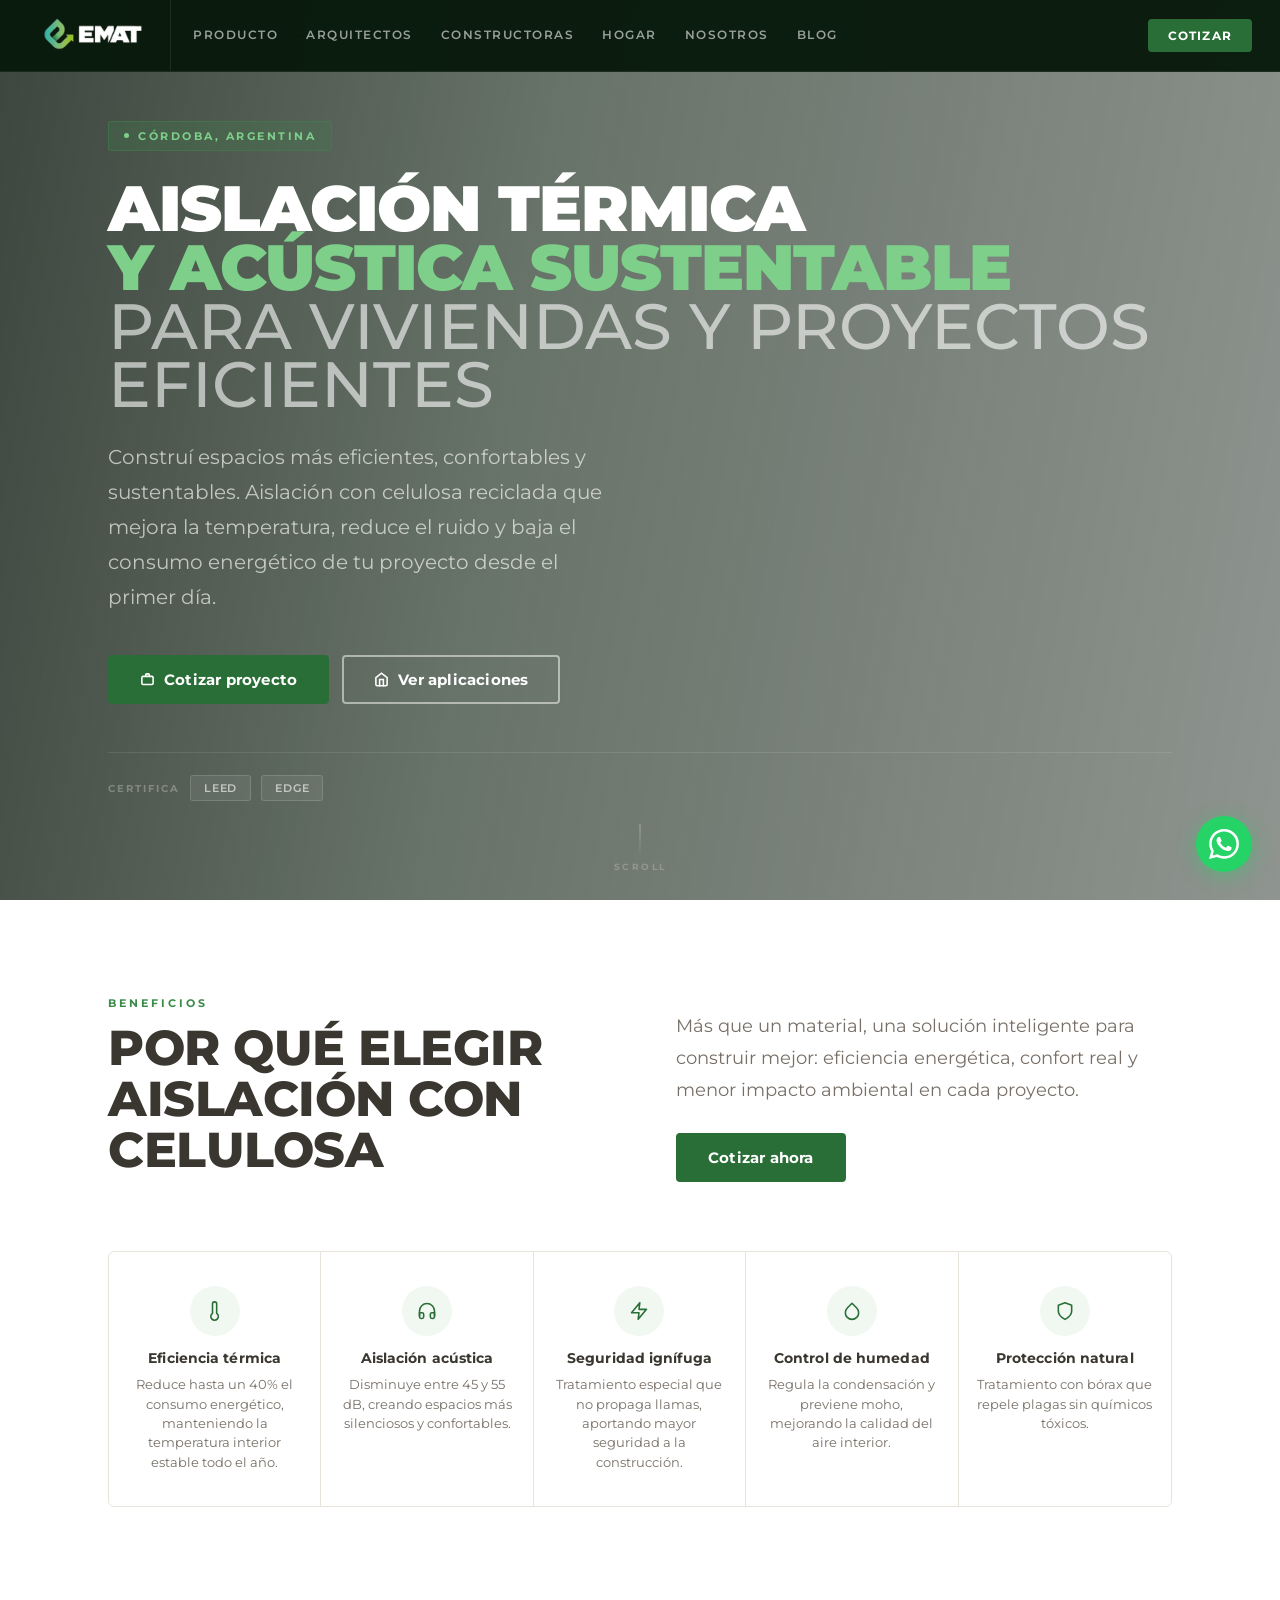
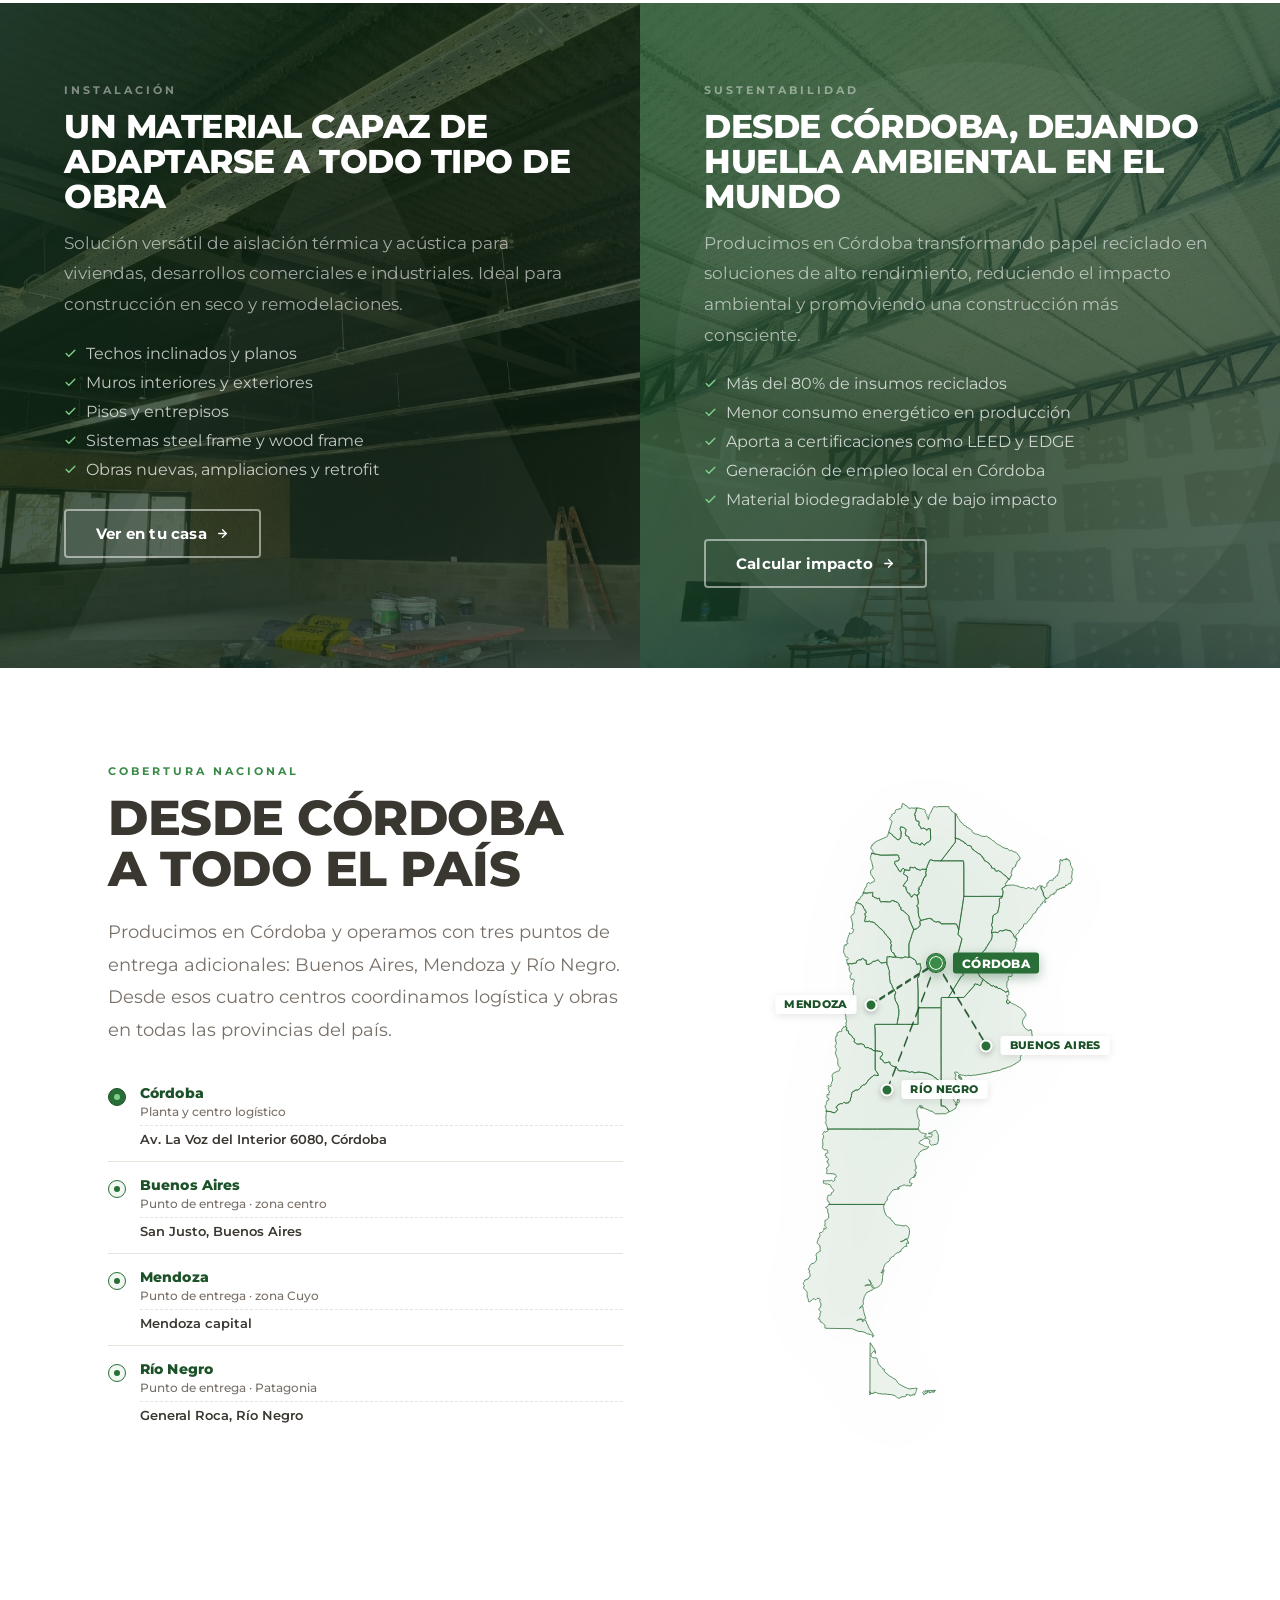
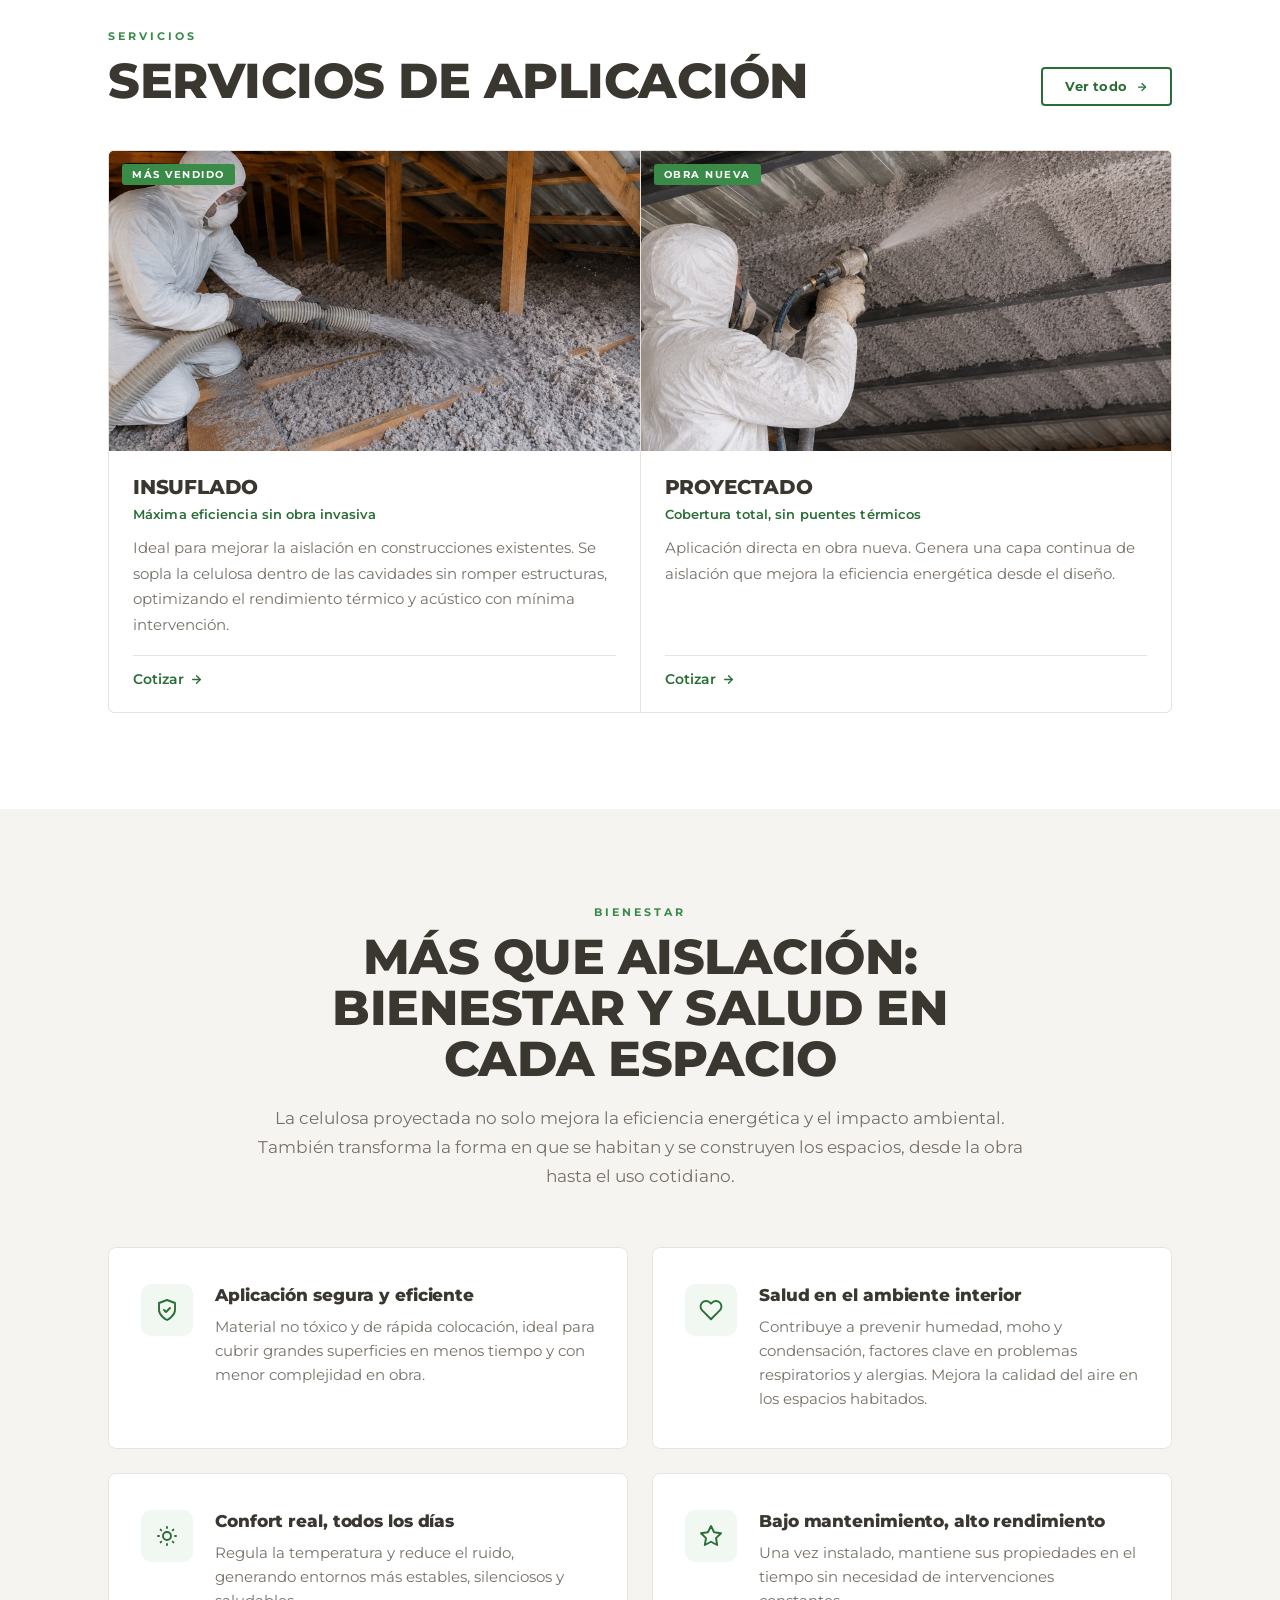
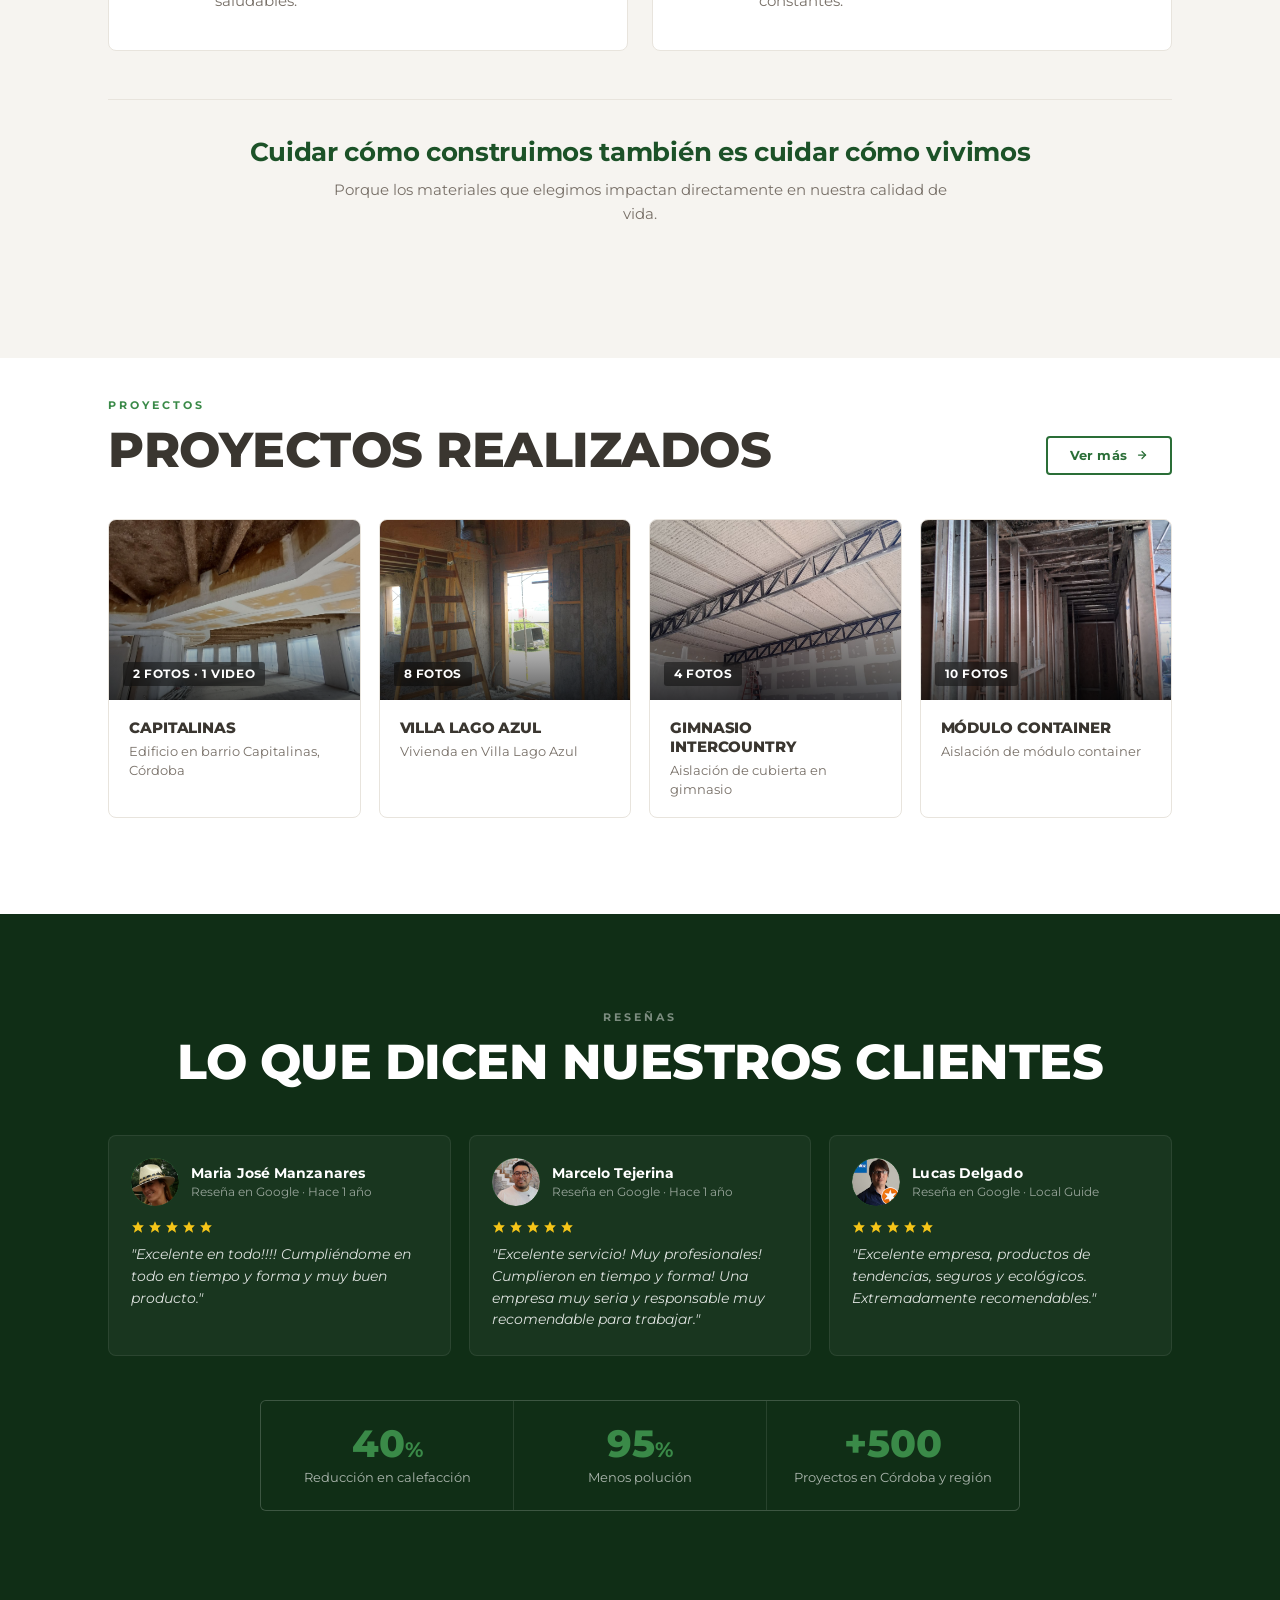
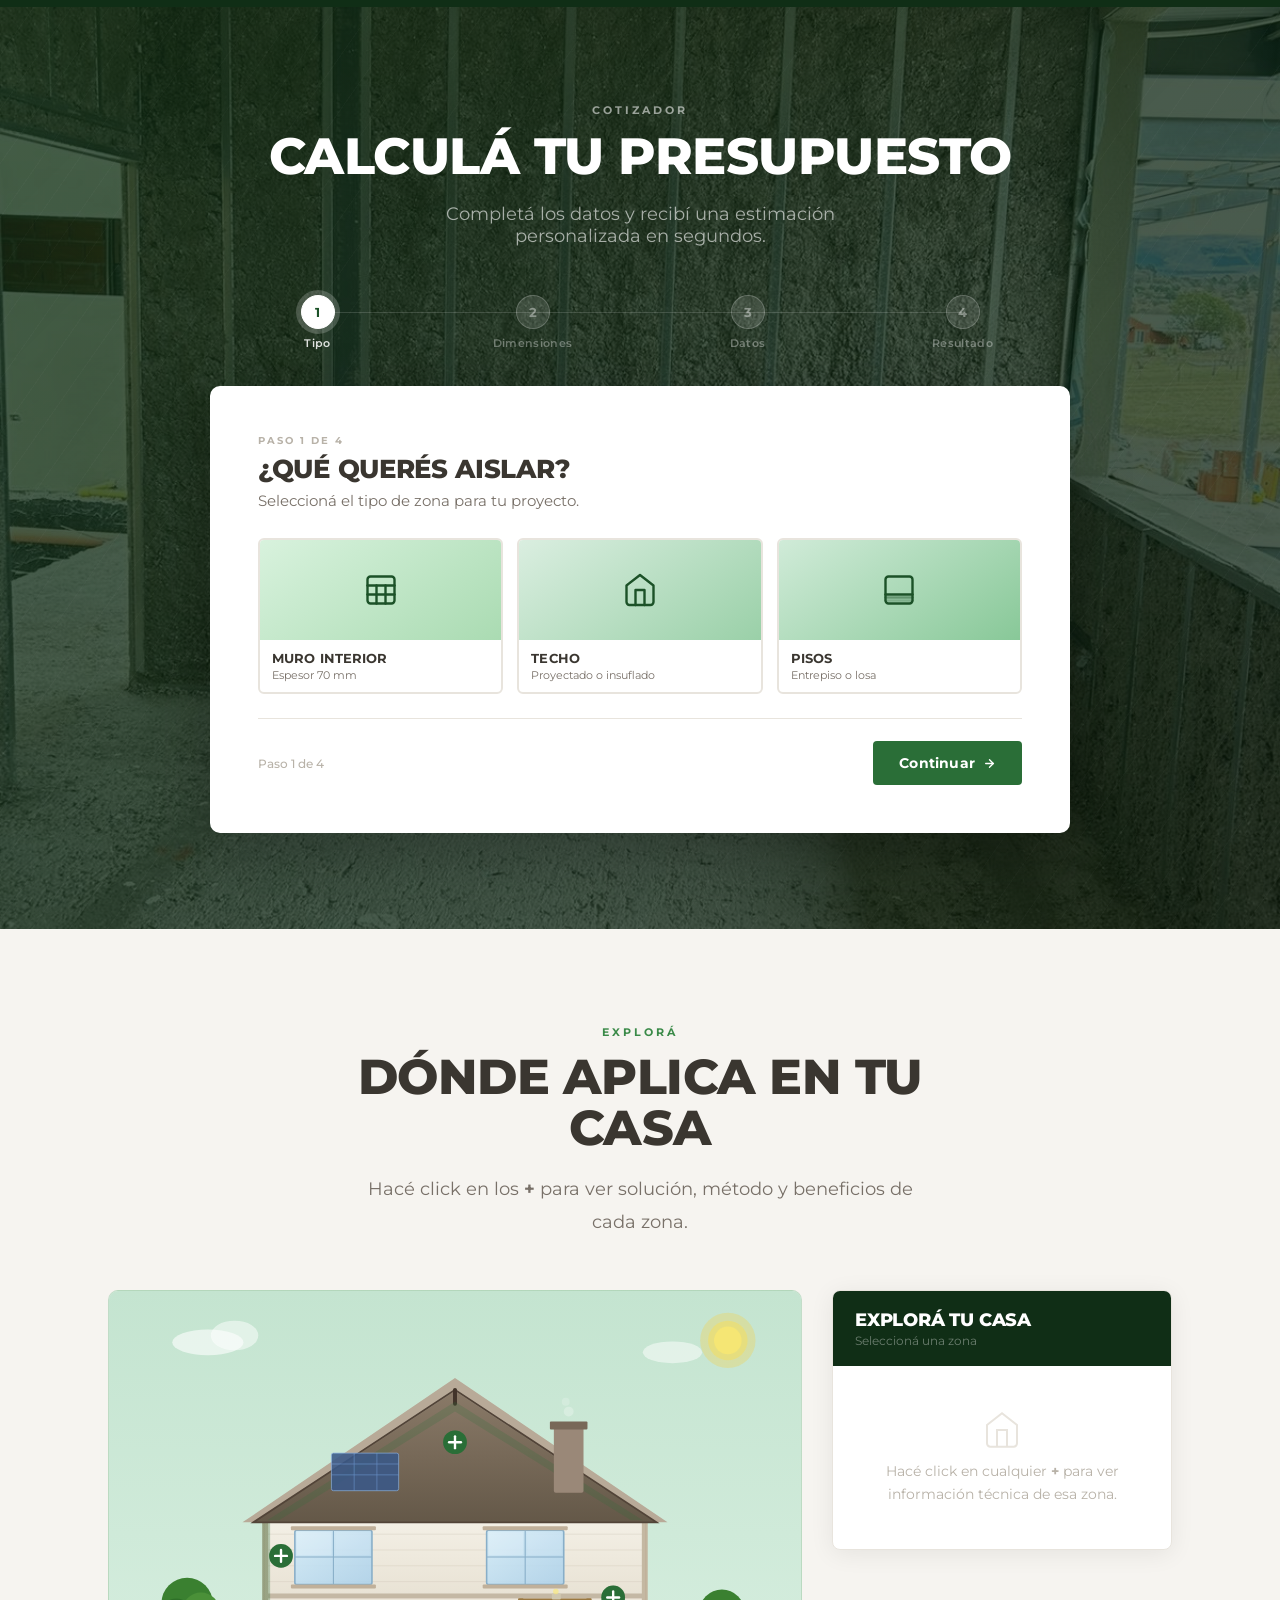
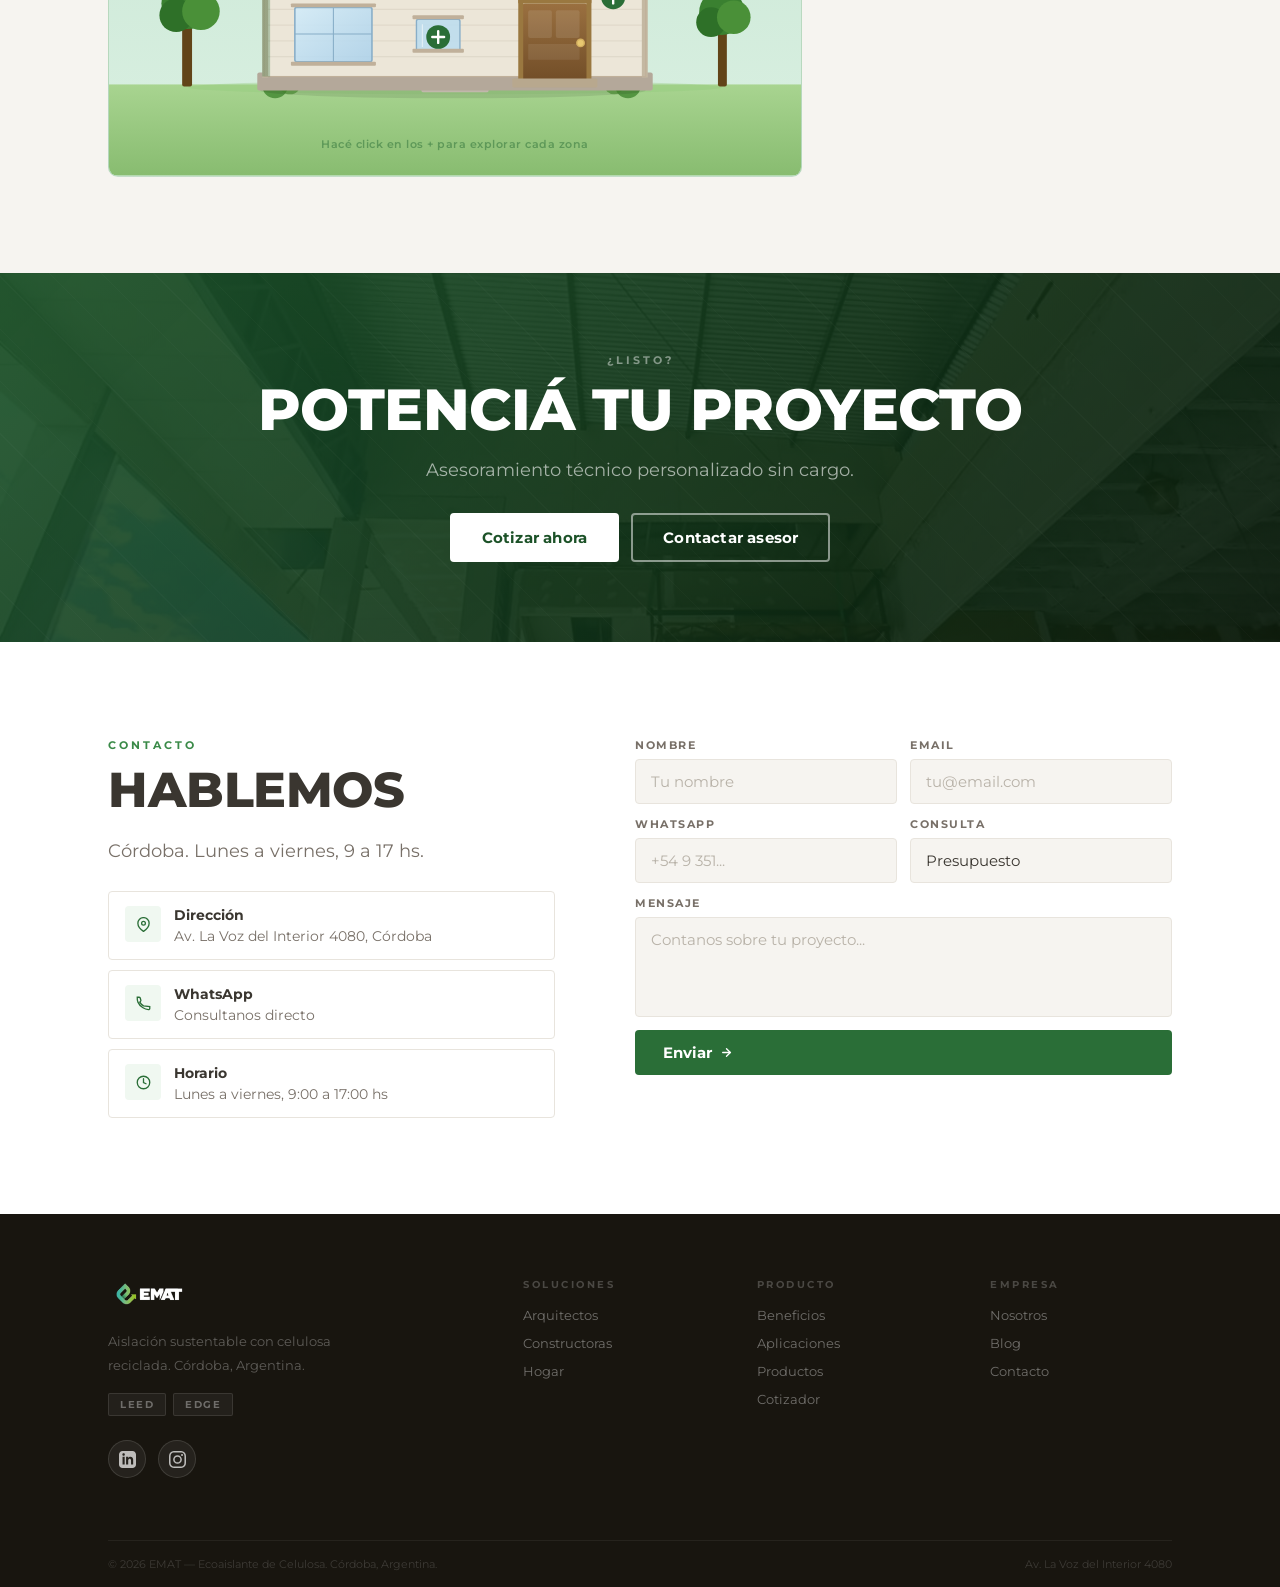
==== commit e28392cf: "Cotizador: nueva estructura EMAT (3 zonas: Muro/Techo/Pisos + precios A/B/C)" ====
--- a/index.html
+++ b/index.html
@@ -242,7 +242,7 @@
     <div class="prods-2 sr">
       <div class="pc">
         <div class="pc-img pi-g" style="background-image:url('assets/img/inyectada.jpg')"><div class="pc-tag">Más vendido</div></div>
-        <div class="pc-body"><h3>Soplado</h3><span class="pc-sub">Máxima eficiencia sin obra invasiva</span><p>Ideal para mejorar la aislación en construcciones existentes. Se sopla la celulosa dentro de las cavidades sin romper estructuras, optimizando el rendimiento térmico y acústico con mínima intervención.</p><a href="#presupuesto" class="pc-lnk">Cotizar <svg viewBox="0 0 24 24"><line x1="5" y1="12" x2="19" y2="12"/><polyline points="12 5 19 12 12 19"/></svg></a></div>
+        <div class="pc-body"><h3>Insuflado</h3><span class="pc-sub">Máxima eficiencia sin obra invasiva</span><p>Ideal para mejorar la aislación en construcciones existentes. Se sopla la celulosa dentro de las cavidades sin romper estructuras, optimizando el rendimiento térmico y acústico con mínima intervención.</p><a href="#presupuesto" class="pc-lnk">Cotizar <svg viewBox="0 0 24 24"><line x1="5" y1="12" x2="19" y2="12"/><polyline points="12 5 19 12 12 19"/></svg></a></div>
       </div>
       <div class="pc">
         <div class="pc-img pi-dg" style="background-image:url('assets/img/proyectada.jpg')"><div class="pc-tag">Obra nueva</div></div>
@@ -415,12 +415,12 @@
             </div>
             <div class="cc" data-cat="techo" onclick="selC(this)">
               <div class="cc-img c2"><svg viewBox="0 0 24 24"><path d="M3 9l9-7 9 7v11a2 2 0 01-2 2H5a2 2 0 01-2-2z"/><polyline points="9 22 9 12 15 12 15 22"/></svg></div>
-              <div class="cc-body"><h4>Techo</h4><span>Inclinado o plano</span></div>
+              <div class="cc-body"><h4>Techo</h4><span>Proyectado o insuflado</span></div>
               <div class="cc-ck"><svg viewBox="0 0 12 12"><polyline points="1 6 4 10 11 2"/></svg></div>
             </div>
-            <div class="cc" data-cat="bano" onclick="selC(this)">
-              <div class="cc-img c3"><svg viewBox="0 0 24 24"><path d="M4 12h16M4 12a2 2 0 01-2-2V6a2 2 0 012-2h1a2 2 0 012 2v3"/><rect x="2" y="12" width="20" height="8" rx="2"/></svg></div>
-              <div class="cc-body"><h4>Húmedos</h4><span>Baño / cocina</span></div>
+            <div class="cc" data-cat="piso" onclick="selC(this)">
+              <div class="cc-img c3"><svg viewBox="0 0 24 24"><rect x="3" y="3" width="18" height="18" rx="2"/><line x1="3" y1="15" x2="21" y2="15"/><line x1="3" y1="17" x2="21" y2="17" opacity=".5"/><line x1="3" y1="19" x2="21" y2="19" opacity=".3"/></svg></div>
+              <div class="cc-body"><h4>Pisos</h4><span>Entrepiso o losa</span></div>
               <div class="cc-ck"><svg viewBox="0 0 12 12"><polyline points="1 6 4 10 11 2"/></svg></div>
             </div>
           </div>
@@ -485,6 +485,7 @@
             <div style="display:flex;justify-content:space-between;padding:4px 0;color:var(--n4)"><span id="r-concepto">Material y mano de obra</span><span id="r-sub">—</span></div>
             <div style="display:flex;justify-content:space-between;padding:4px 0;color:var(--n4);border-top:1px solid var(--n2);margin-top:4px;padding-top:8px"><span>IVA 21%</span><span id="r-iva">—</span></div>
           </div>
+          <div style="font-size:12px;color:var(--n3);margin-top:8px;text-align:center"><strong>Material estimado:</strong> <span id="r-kg">—</span> · <em>el espesor final se define en la visita técnica</em></div>
           <div class="res-nrg">
             <div class="re-lbl">Ahorro energético estimado</div>
             <div class="re-g">
@@ -787,12 +788,12 @@
     const rows = await r.json();
     const m = {};
     rows.forEach(x => m[x.key] = x.value);
-    if (m.precio_kg)        localStorage.setItem('emat_precio_kg', m.precio_kg);
-    if (m.whatsapp_number)  localStorage.setItem('emat_wa_num',    m.whatsapp_number);
-    if (m.contact_email)    localStorage.setItem('emat_mail',      m.contact_email);
-    if (m.mo_proyectado)    localStorage.setItem('emat_mo_proy',   m.mo_proyectado);
-    if (m.mo_soplado)       localStorage.setItem('emat_mo_sop',    m.mo_soplado);
-    if (m.costo_kwh)        localStorage.setItem('emat_costo_kwh', m.costo_kwh);
+    if (m.precio_a)         localStorage.setItem('emat_precio_a',   m.precio_a);
+    if (m.precio_b)         localStorage.setItem('emat_precio_b',   m.precio_b);
+    if (m.precio_c)         localStorage.setItem('emat_precio_c',   m.precio_c);
+    if (m.whatsapp_number)  localStorage.setItem('emat_wa_num',     m.whatsapp_number);
+    if (m.contact_email)    localStorage.setItem('emat_mail',       m.contact_email);
+    if (m.costo_kwh)        localStorage.setItem('emat_costo_kwh',  m.costo_kwh);
     if (typeof applyWA === 'function') applyWA();
   } catch(e) { /* offline o supabase caído → usa localStorage previo / fallback */ }
 })();
@@ -936,7 +937,7 @@
 // Presupuesto
 let pCat=null,pStep=1;
 const bw=['0%','33%','66%','100%'];
-function selC(el){document.querySelectorAll('.cc').forEach(c=>c.classList.remove('on'));el.classList.add('on');pCat=el.dataset.cat;document.getElementById('e1').style.display='none'}
+function selC(el){document.querySelectorAll('.cc').forEach(c=>c.classList.remove('on'));el.classList.add('on');window._zona=el.dataset.cat;updateMetodos();}
 function irP(n){
   if(n===2&&!pCat){document.getElementById('e1').style.display='block';return}
   if(n===3){const s=document.getElementById('s-sup').value;if(!s||+s<=0){document.getElementById('e2').style.display='block';return}document.getElementById('e2').style.display='none'}
@@ -955,35 +956,116 @@
   if(!nom||!em){document.getElementById('e3').style.display='block';return}
   document.getElementById('e3').style.display='none';
   const sup=parseFloat(document.getElementById('s-sup').value)||80;
-  const met=document.getElementById('s-met').value;  // 'proyectado' o 'soplado'
-
-  // Precio combinado (material + mano de obra) por m² según método
-  // Valores reales de EMAT - configurables desde el panel admin
-  const precio_m2 = met==='proyectado' ? getMoProy() : getMoSop();
+  const zona=window._zona || 'pared';
+  const met=document.getElementById('s-met').value;
+  const info=(ZONAS[zona].metodos||[]).find(m=>m.id===met) || ZONAS[zona].metodos[0];
+  const esp=info.esp;
+
+  const precio_m2 = getPrecioZona(zona, info.id);
   const subtotal  = Math.round(sup*precio_m2);
   const iva       = Math.round(subtotal*0.21);
   const total     = subtotal+iva;
 
+  // Material estimado en kg (informativo)
+  const kgM2 = CONSUMO_KGM2[esp] || 4;
+  const matKg = Math.round(sup*kgM2);
+
   // Ahorro energético estimado (Córdoba promedio)
   const kwh = Math.round(sup*25);
   const aho = Math.round(kwh*getCostoKwh());
 
   const f=n=>n>=10000?(n/1000).toFixed(1)+'k':n.toLocaleString('es-AR');
-  const metLabel = met==='proyectado' ? 'Proyectado' : 'Soplado';
+  const metLabel = info.label;
+  const zonaLabel = ZONAS[zona].label;
   document.getElementById('r-s').textContent=sup+' m²';
-  document.getElementById('r-met-l').textContent=metLabel;
+  document.getElementById('r-met-l').textContent=metLabel+' '+esp+'mm';
   document.getElementById('r-p').textContent='$'+f(total);
-  document.getElementById('r-concepto').textContent='Material y mano de obra · '+metLabel+' · '+sup+' m²';
+  document.getElementById('r-concepto').textContent='Material y mano de obra · '+zonaLabel+' · '+metLabel+' '+esp+'mm · '+sup+' m²';
   document.getElementById('r-sub').textContent='$'+f(subtotal);
   document.getElementById('r-iva').textContent='$'+f(iva);
+  document.getElementById('r-kg').textContent=f(matKg)+' kg';
   document.getElementById('r-k').textContent=f(kwh);
   document.getElementById('r-a').textContent='$'+f(aho);
   document.getElementById('res-t').textContent='¡Listo, '+nom.split(' ')[0]+'!';
   irP(4);
 }
 
+// ═══════════════════════════════════════════════════════════════
+// COTIZADOR — Configuración de zonas, métodos, espesores y precios
+// Especificación EMAT (junio 2026):
+//   1. Muro interior → Proyectado 70mm (precio A)
+//   2. Techo → Proyectado 25mm (precio B) o Insuflado 150mm (precio C)
+//   3. Pisos → Insuflado 150mm (precio C)
+// ═══════════════════════════════════════════════════════════════
+const ZONAS = {
+  pared: {  // muro interior
+    label: 'Muro interior',
+    metodos: [{ id:'proyectado', label:'Proyectado', esp:70, precioKey:'precio_a' }]
+  },
+  techo: {
+    label: 'Techo',
+    metodos: [
+      { id:'proyectado', label:'Proyectado', esp:25,  precioKey:'precio_b' },
+      { id:'insuflado',  label:'Insuflado',  esp:150, precioKey:'precio_c' }
+    ]
+  },
+  piso: {
+    label: 'Pisos',
+    metodos: [{ id:'insuflado', label:'Insuflado', esp:150, precioKey:'precio_c' }]
+  }
+};
+// Consumo estimado (kg/m²) para mostrar como info
+const CONSUMO_KGM2 = { 25:1.5, 70:4, 150:6.75 };
+// Precios default (fallback si Supabase no responde)
+const PRECIO_DEF = { precio_a:22300, precio_b:20700, precio_c:23800 };
+
+function updateMetodos(){
+  const zona = window._zona;
+  if(!zona || !ZONAS[zona]) return;
+  const met = document.getElementById('s-met');
+  const opts = ZONAS[zona].metodos.map(m => `<option value="${m.id}">${m.label}</option>`).join('');
+  met.innerHTML = opts;
+  // Si solo hay 1 método, ocultar dropdown y mostrar como info
+  const pfMet = document.getElementById('pf-met');
+  const pfEsp = document.getElementById('pf-esp');
+  const fixed = document.getElementById('s-fixed');
+  if(ZONAS[zona].metodos.length === 1){
+    pfMet.style.display = 'none';
+    pfEsp.style.display = 'none';
+    const m = ZONAS[zona].metodos[0];
+    fixed.textContent = 'Método: ' + m.label + ' · Espesor: ' + m.esp + ' mm (fijo para esta zona)';
+  } else {
+    pfMet.style.display = '';
+    pfEsp.style.display = '';
+    fixed.textContent = '';
+  }
+  updateEspesores();
+}
+
+function updateEspesores(){
+  const zona = window._zona;
+  if(!zona || !ZONAS[zona]) return;
+  const met = document.getElementById('s-met').value;
+  const info = ZONAS[zona].metodos.find(m => m.id === met);
+  if(!info) return;
+  const esp = document.getElementById('s-esp');
+  esp.innerHTML = `<option value="${info.esp}">${info.esp} mm</option>`;
+  esp.value = info.esp;
+}
+
+// Precios desde localStorage (sincronizado con Supabase) con fallback
+function getPrecioZona(zona, metodoId){
+  const info = ZONAS[zona].metodos.find(m => m.id === metodoId);
+  if(!info) return 22300;
+  const cached = parseFloat(localStorage.getItem('emat_' + info.precioKey));
+  return cached && cached > 0 ? cached : PRECIO_DEF[info.precioKey];
+}
+
+// Inicializar al cargar
+document.addEventListener('DOMContentLoaded', updateMetodos);
+
 // Casa
-const zm={techo:{t:'Techo inclinado',s:'Aislación entre vigas'},pared:{t:'Muro interior',s:'70 mm — divisorio'},bano:{t:'Baño / Húmedos',s:'Control de humedad'},entrepiso:{t:'Entrepiso / Losa',s:'Entre plantas'}};
+const zm={techo:{t:'Techo',s:'Proyectado o insuflado'},pared:{t:'Muro interior',s:'Proyectado 70 mm'},entrepiso:{t:'Entrepiso / Losa',s:'Insuflado 150 mm'},bano:{t:'Baño / Húmedos',s:'Control de humedad'}};
 function showZ(id){
   document.querySelectorAll('.hs .inner').forEach(c=>c.setAttribute('fill','#2a6e37'));
   document.querySelectorAll('.zi').forEach(z=>z.classList.remove('on'));
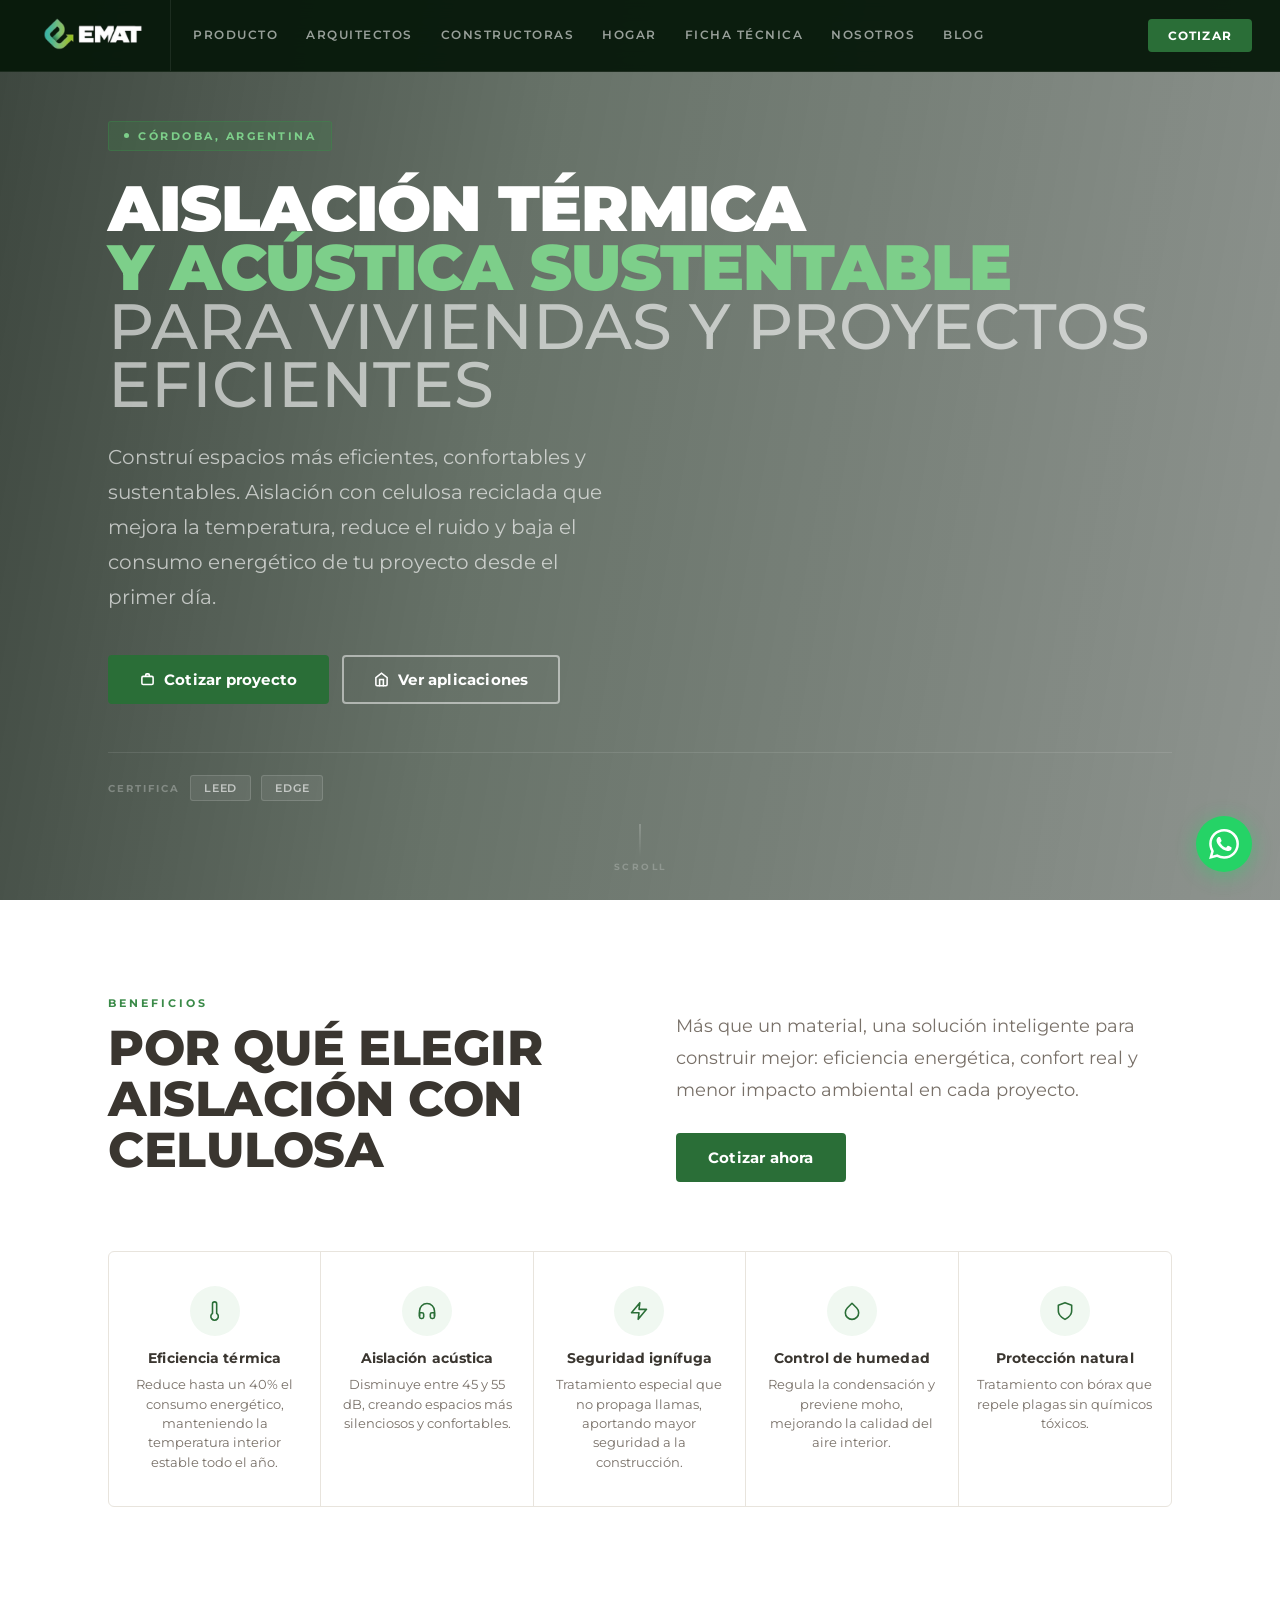
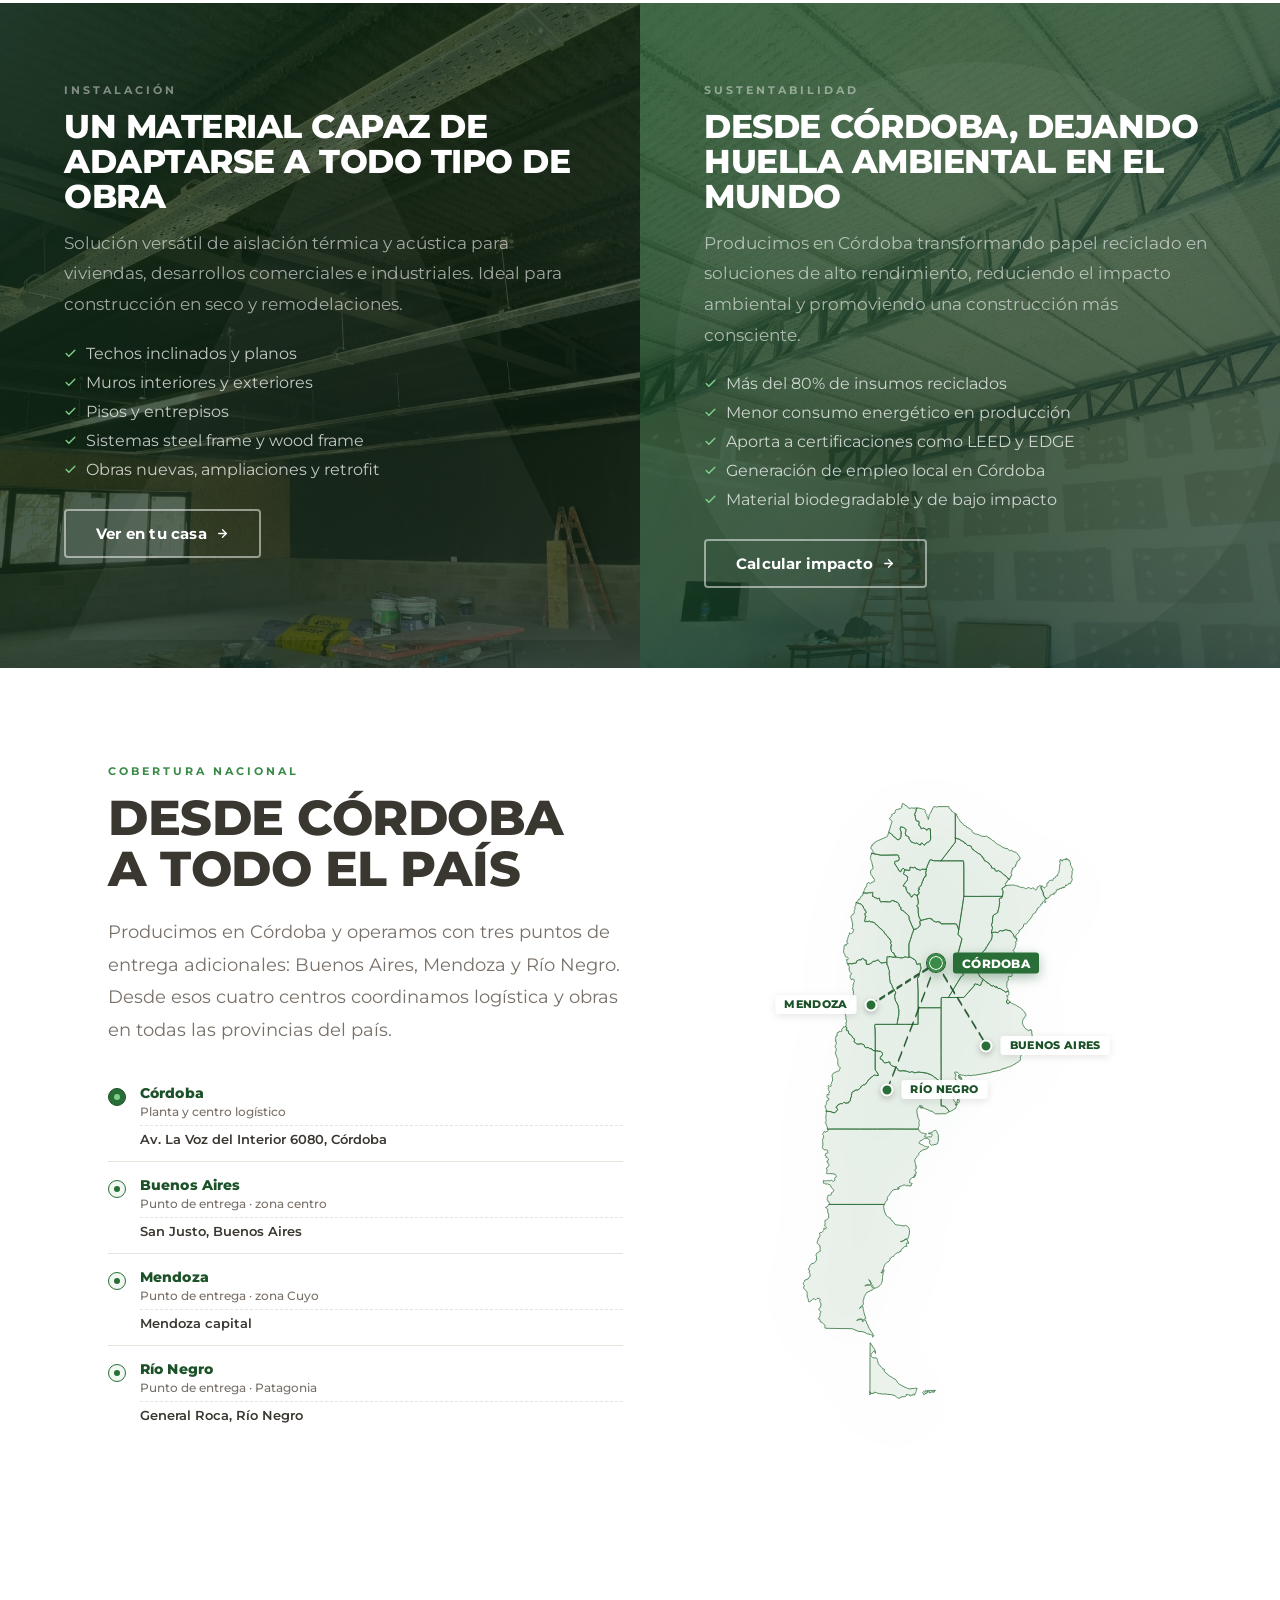
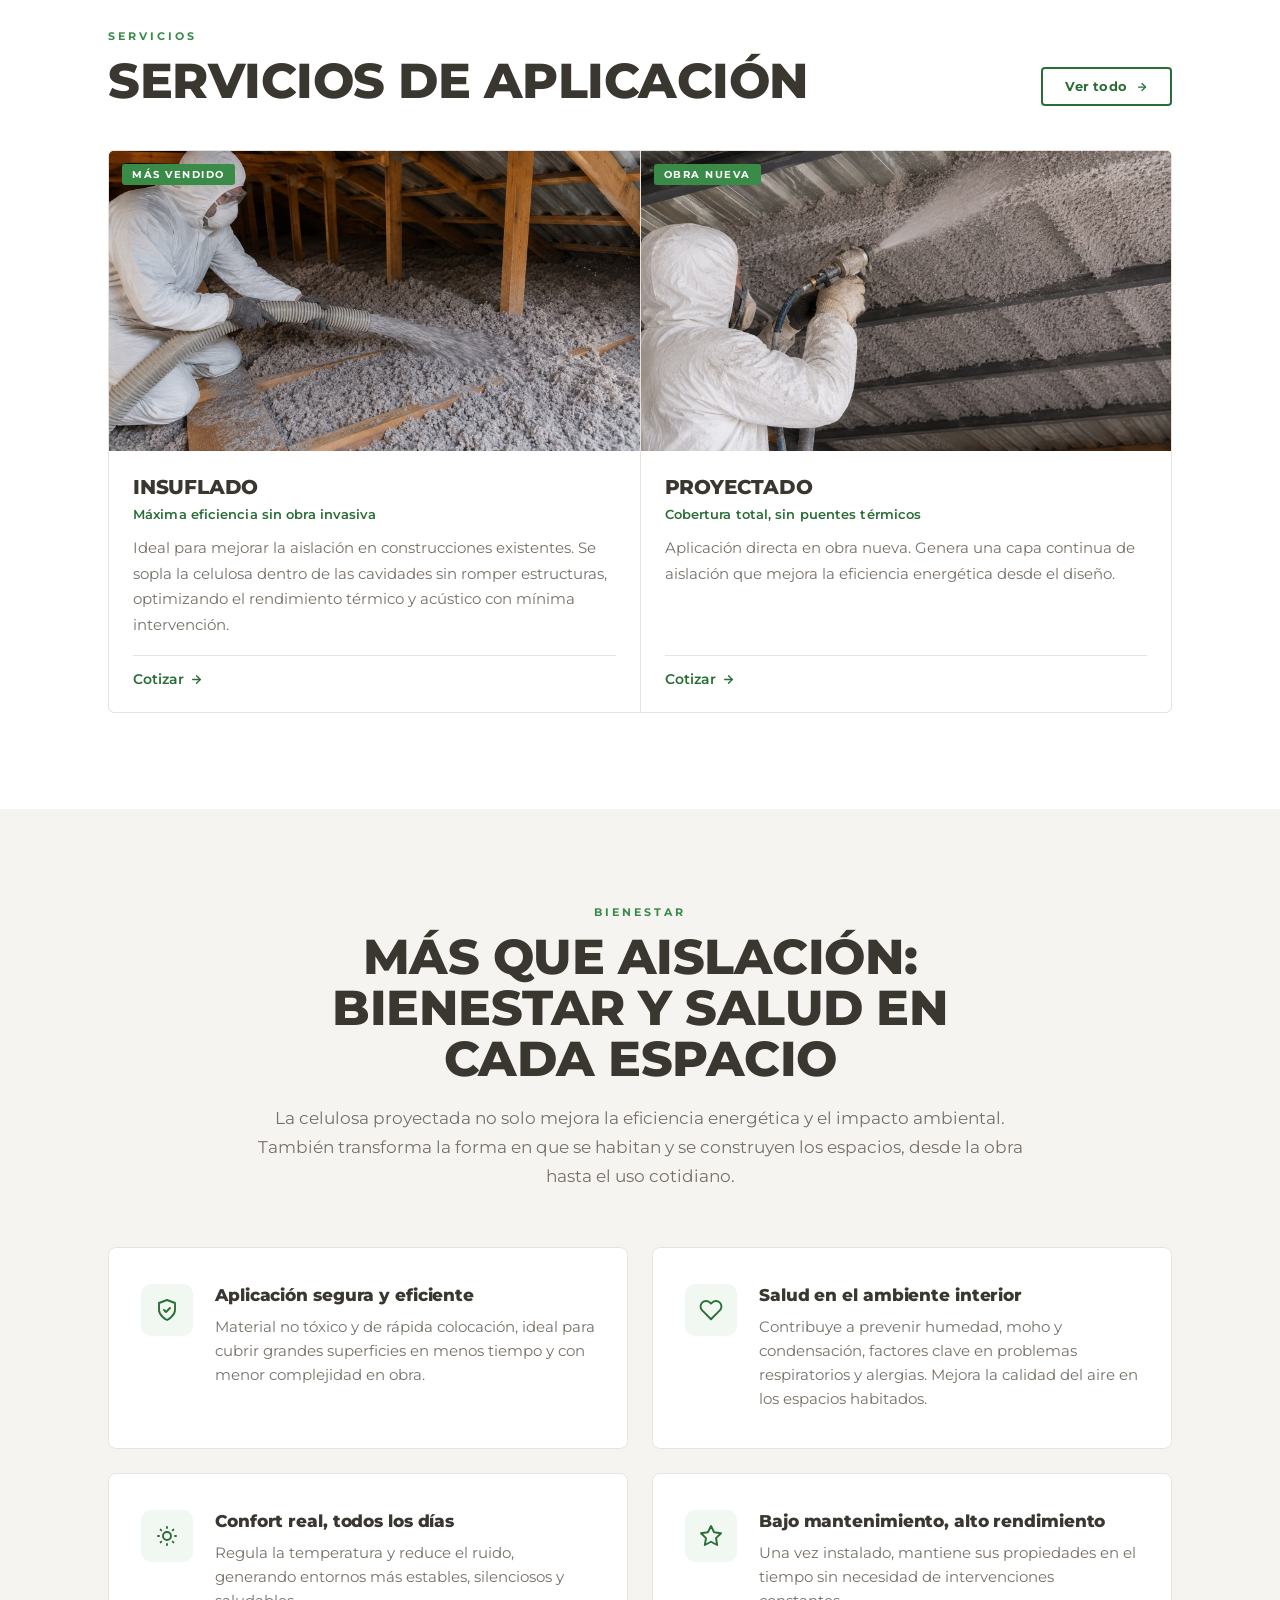
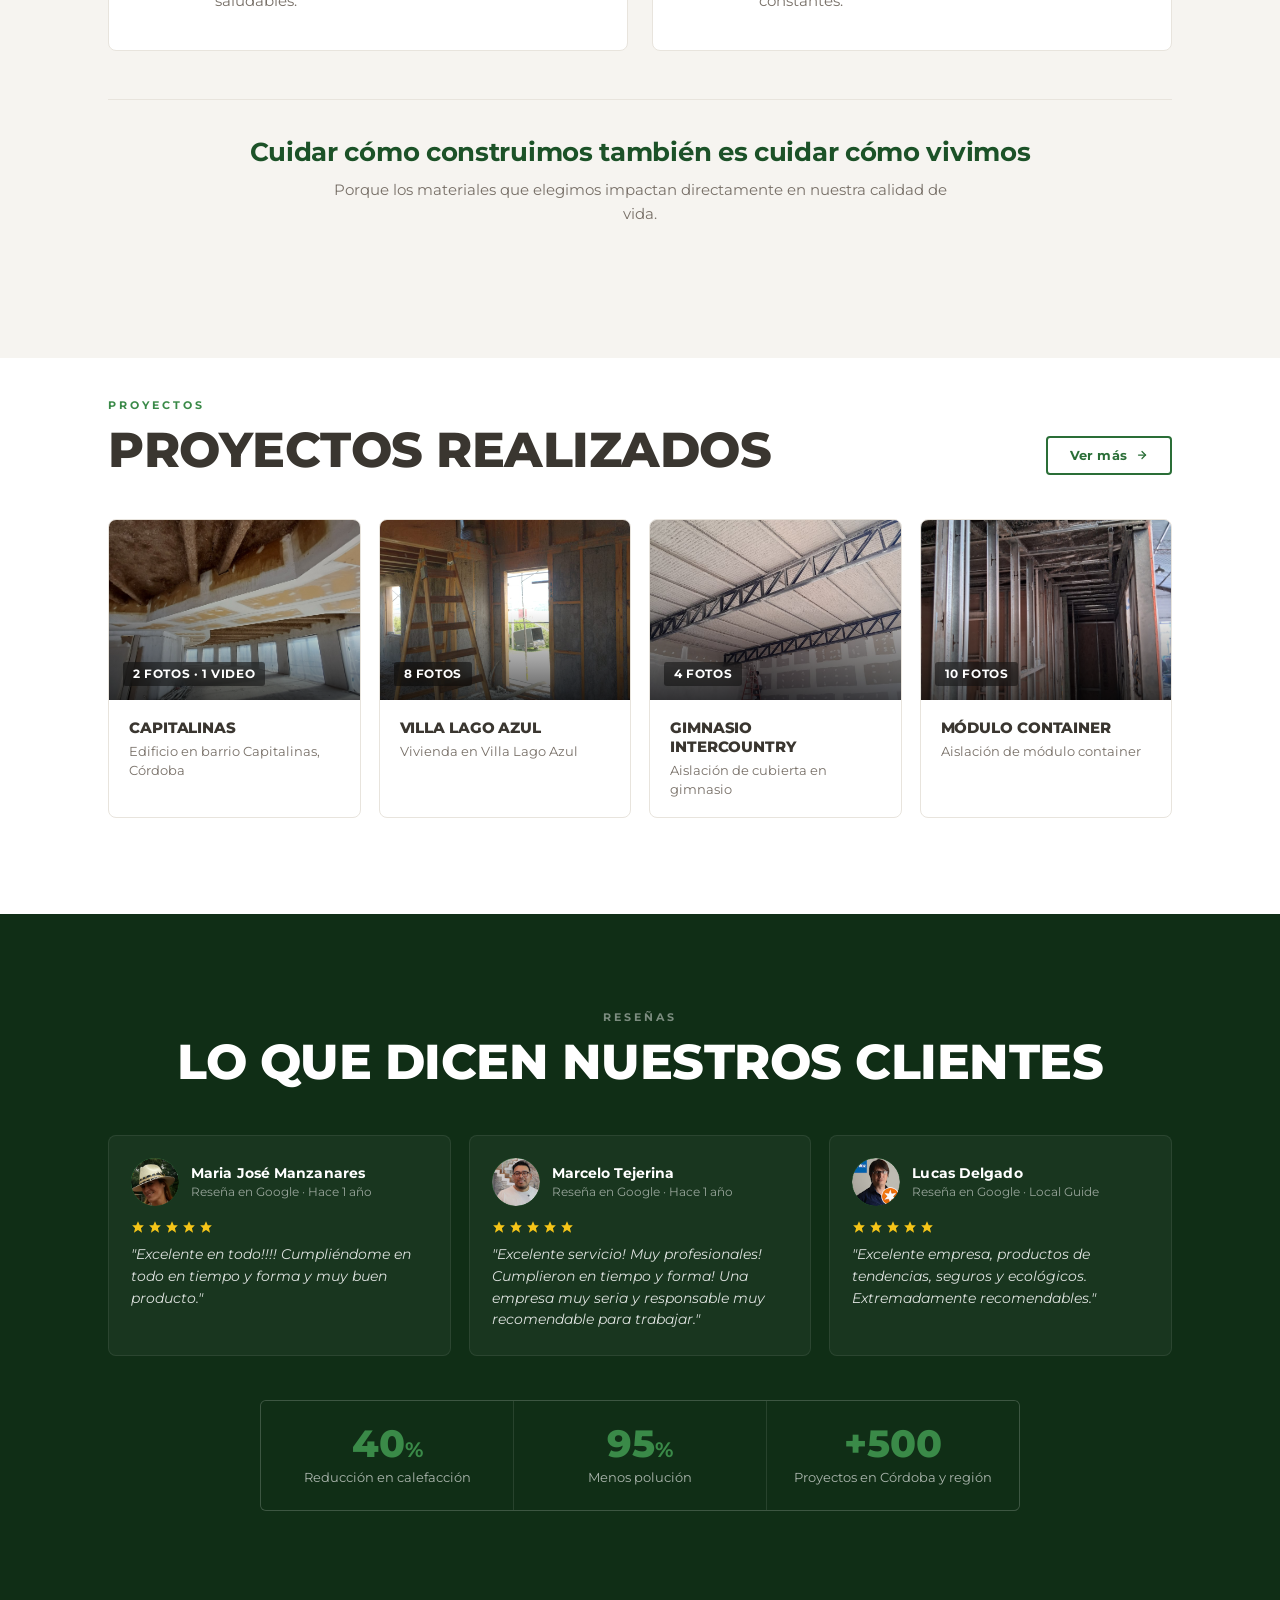
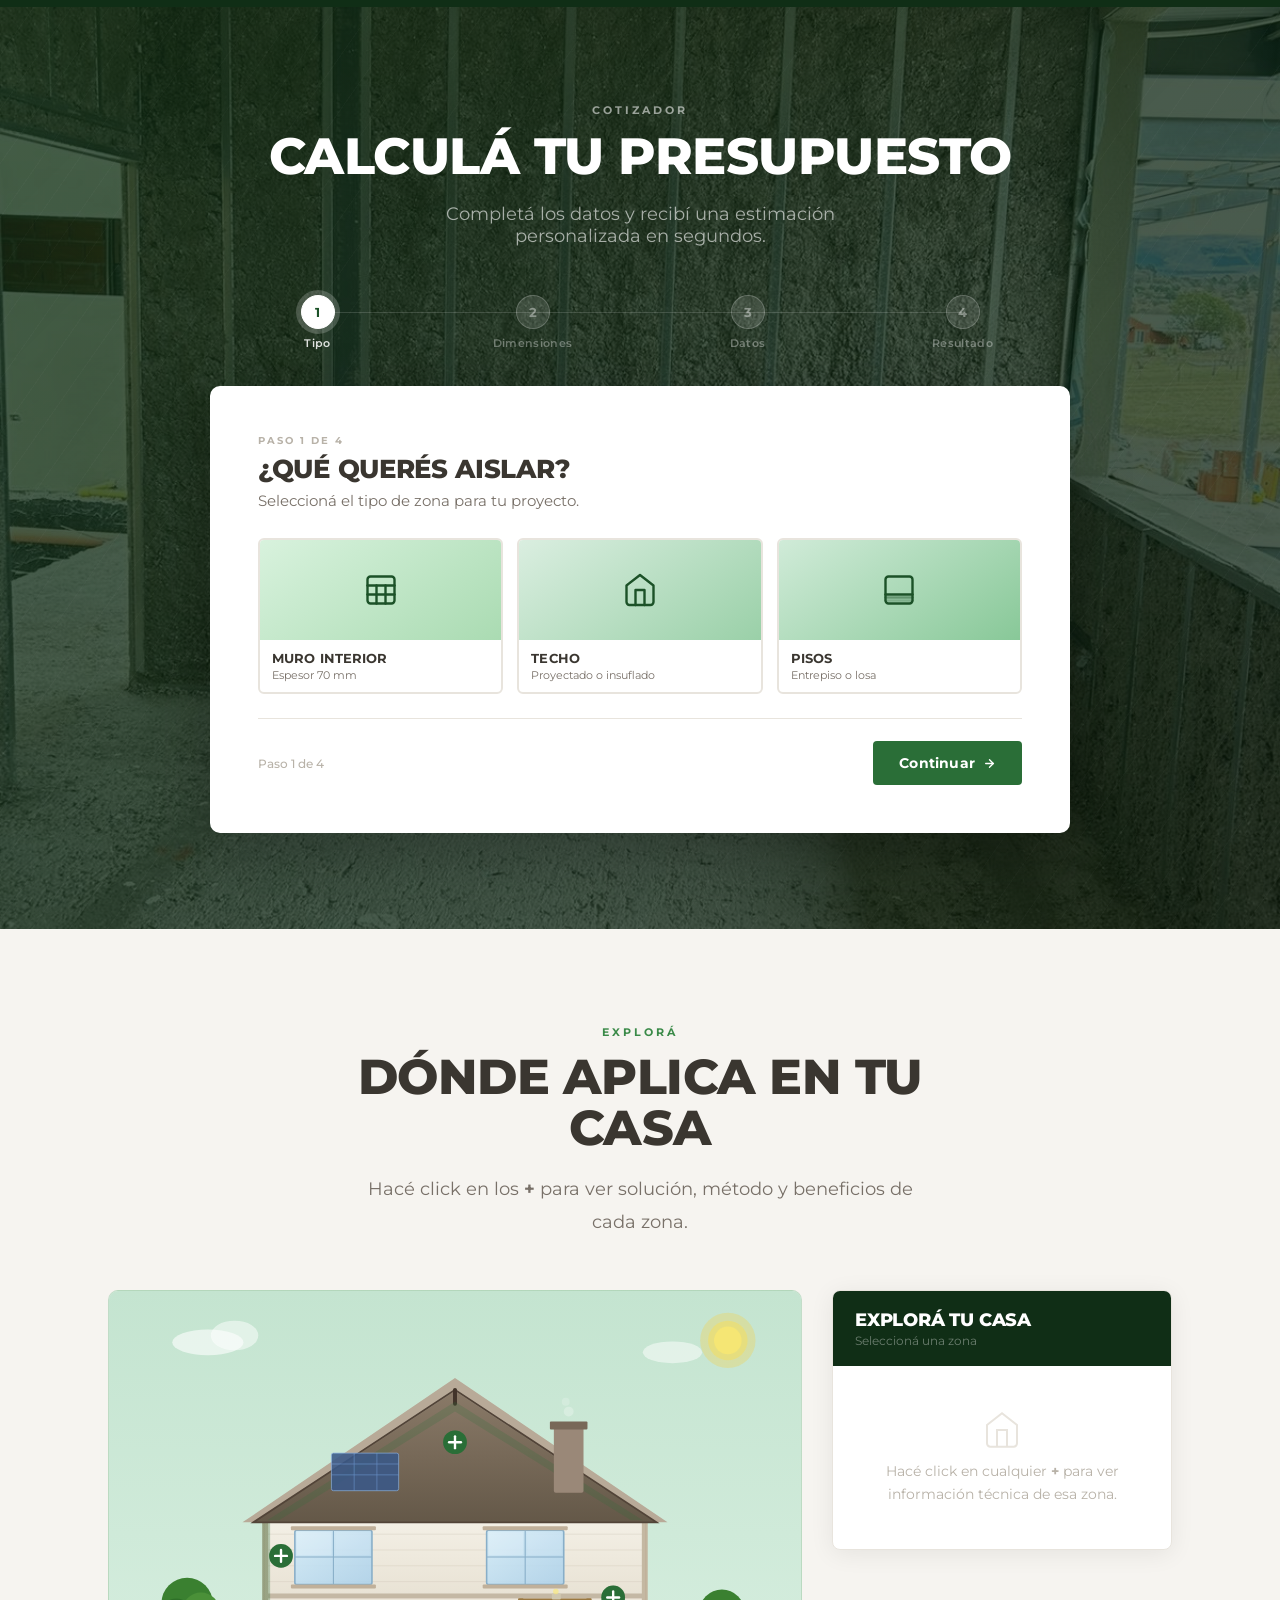
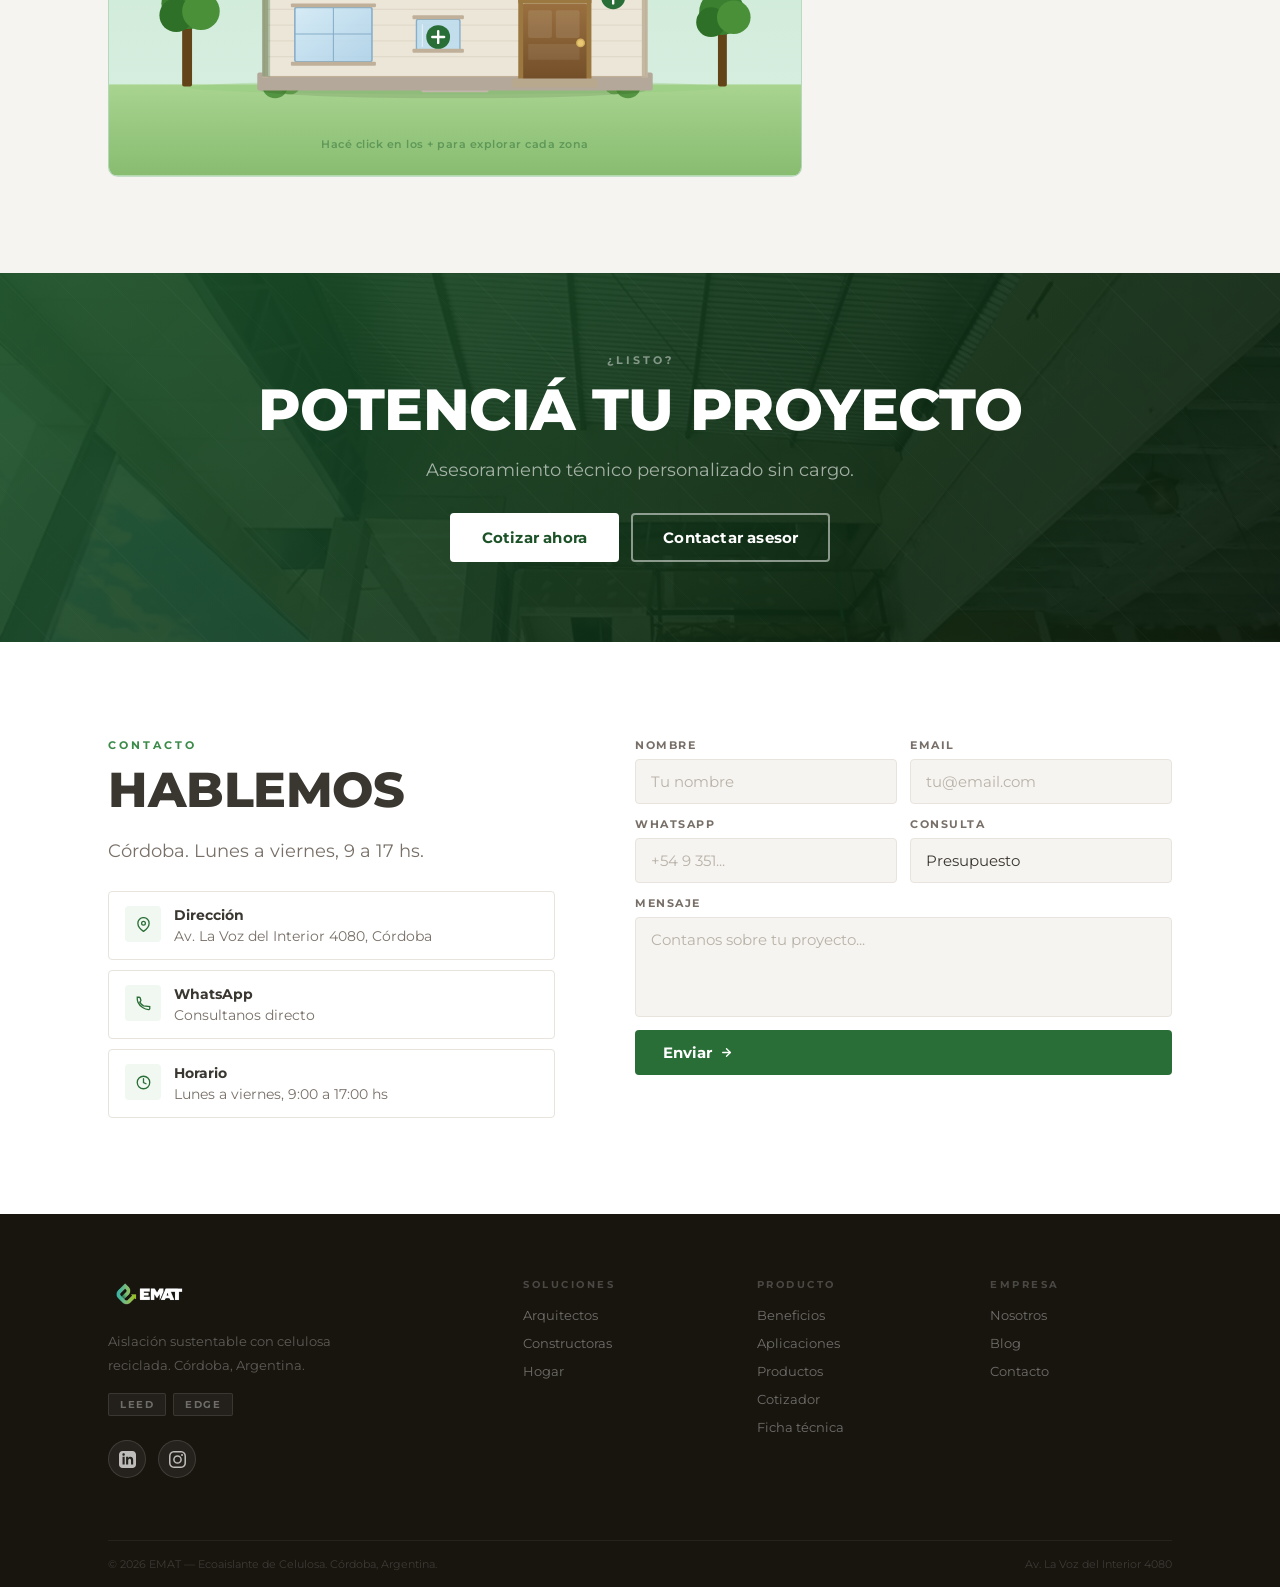
==== commit f5e27d6c: "Sumar seccion Ficha tecnica / Hoja de Seguridad + link en nav de todas las paginas" ====
--- a/index.html
+++ b/index.html
@@ -38,6 +38,7 @@
       <a href="arquitectos.html">Arquitectos</a>
       <a href="constructoras.html">Constructoras</a>
       <a href="hogar.html">Hogar</a>
+      <a href="hoja-de-seguridad.html">Ficha técnica</a>
       <a href="quienes-somos.html">Nosotros</a>
       <a href="blog/index.html">Blog</a>
     </div>
@@ -54,6 +55,7 @@
   <a href="arquitectos.html" onclick="closeNav()">Arquitectos</a>
   <a href="constructoras.html" onclick="closeNav()">Constructoras</a>
   <a href="hogar.html" onclick="closeNav()">Hogar</a>
+  <a href="hoja-de-seguridad.html" onclick="closeNav()">Ficha técnica</a>
   <a href="quienes-somos.html" onclick="closeNav()">Nosotros</a>
   <a href="blog/index.html" onclick="closeNav()">Blog</a>
   <a href="#presupuesto" class="nm-btn" onclick="closeNav()">Cotizar proyecto</a>
@@ -706,7 +708,7 @@
         </div>
       </div>
       <div class="fc"><h4>Soluciones</h4><ul><li><a href="arquitectos.html">Arquitectos</a></li><li><a href="constructoras.html">Constructoras</a></li><li><a href="hogar.html">Hogar</a></li></ul></div>
-      <div class="fc"><h4>Producto</h4><ul><li><a href="index.html#perf">Beneficios</a></li><li><a href="index.html#apps">Aplicaciones</a></li><li><a href="index.html#prods">Productos</a></li><li><a href="index.html#presupuesto">Cotizador</a></li></ul></div>
+      <div class="fc"><h4>Producto</h4><ul><li><a href="index.html#perf">Beneficios</a></li><li><a href="index.html#apps">Aplicaciones</a></li><li><a href="index.html#prods">Productos</a></li><li><a href="index.html#presupuesto">Cotizador</a></li><li><a href="hoja-de-seguridad.html">Ficha técnica</a></li></ul></div>
       <div class="fc"><h4>Empresa</h4><ul><li><a href="quienes-somos.html">Nosotros</a></li><li><a href="blog/index.html">Blog</a></li><li><a href="index.html#cont">Contacto</a></li></ul></div>
     </div>
     <div class="fb-bot"><span>© 2026 EMAT — Ecoaislante de Celulosa. Córdoba, Argentina.</span><span>Av. La Voz del Interior 4080</span></div>
@@ -937,7 +939,7 @@
 // Presupuesto
 let pCat=null,pStep=1;
 const bw=['0%','33%','66%','100%'];
-function selC(el){document.querySelectorAll('.cc').forEach(c=>c.classList.remove('on'));el.classList.add('on');window._zona=el.dataset.cat;updateMetodos();}
+function selC(el){document.querySelectorAll('.cc').forEach(c=>c.classList.remove('on'));el.classList.add('on');pCat=el.dataset.cat;window._zona=el.dataset.cat;document.getElementById('e1').style.display='none';updateMetodos();}
 function irP(n){
   if(n===2&&!pCat){document.getElementById('e1').style.display='block';return}
   if(n===3){const s=document.getElementById('s-sup').value;if(!s||+s<=0){document.getElementById('e2').style.display='block';return}document.getElementById('e2').style.display='none'}
@@ -974,7 +976,7 @@
   const kwh = Math.round(sup*25);
   const aho = Math.round(kwh*getCostoKwh());
 
-  const f=n=>n>=10000?(n/1000).toFixed(1)+'k':n.toLocaleString('es-AR');
+  const f=n=>Math.round(n).toLocaleString('es-AR');
   const metLabel = info.label;
   const zonaLabel = ZONAS[zona].label;
   document.getElementById('r-s').textContent=sup+' m²';
--- a/assets/styles.css
+++ b/assets/styles.css
@@ -414,7 +414,7 @@
    CTA FINAL
 ═══════════════════════════════ */
 #ctaf{background:var(--g3);padding:80px 0;text-align:center;position:relative;overflow:hidden}
-#ctaf::before{content:'';position:absolute;inset:0;background:repeating-linear-gradient(45deg,transparent,transparent 36px,rgba(255,255,255,.018) 36px,rgba(255,255,255,.018) 37px)}
+#ctaf::before{content:'';position:absolute;inset:0;pointer-events:none;background:repeating-linear-gradient(45deg,transparent,transparent 36px,rgba(255,255,255,.018) 36px,rgba(255,255,255,.018) 37px)}
 #ctaf .h2{text-align:center;font-size:clamp(28px,4.5vw,58px);position:relative;z-index:1}
 #ctaf p{color:rgba(255,255,255,.6);font-size:clamp(15px,1.5vw,18px);text-align:center;margin:0 auto 32px;max-width:460px;font-weight:400;position:relative;z-index:1}
 .ctaf-acts{display:flex;justify-content:center;gap:12px;flex-wrap:wrap;position:relative;z-index:1}
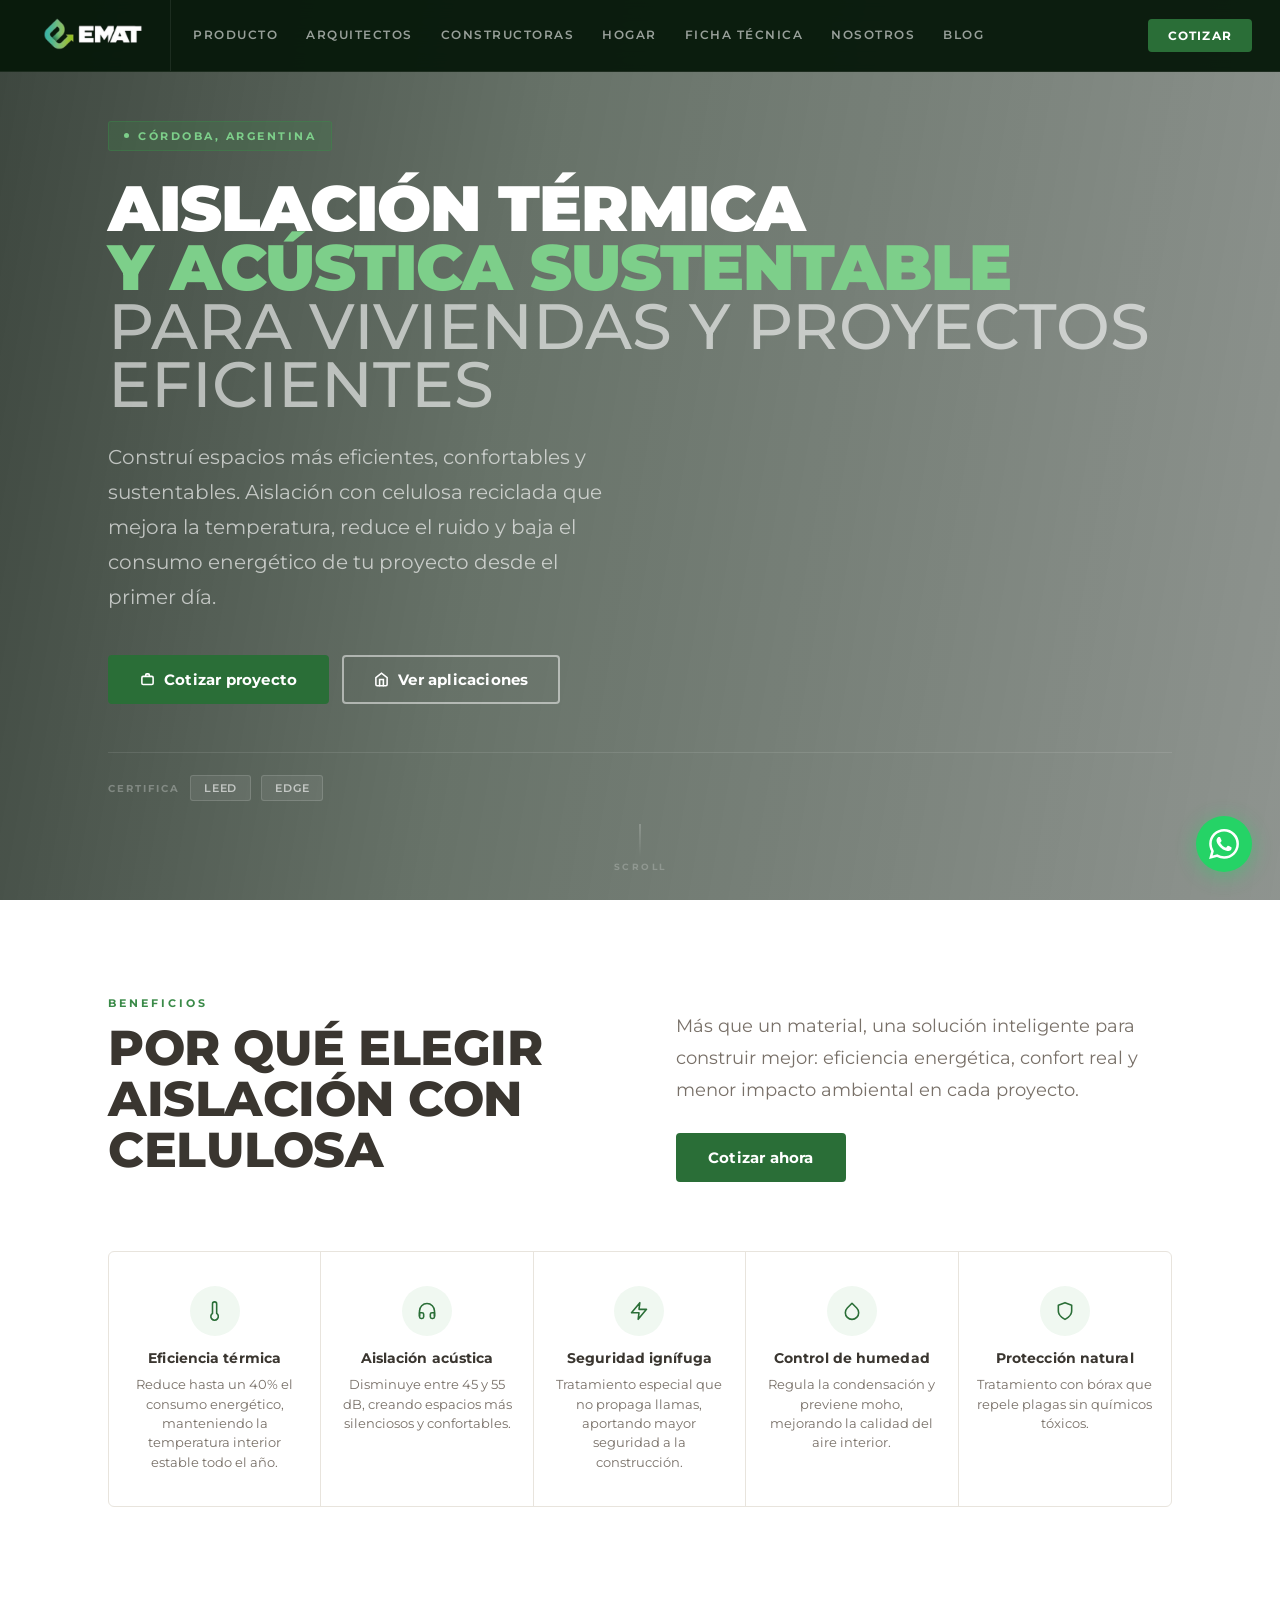
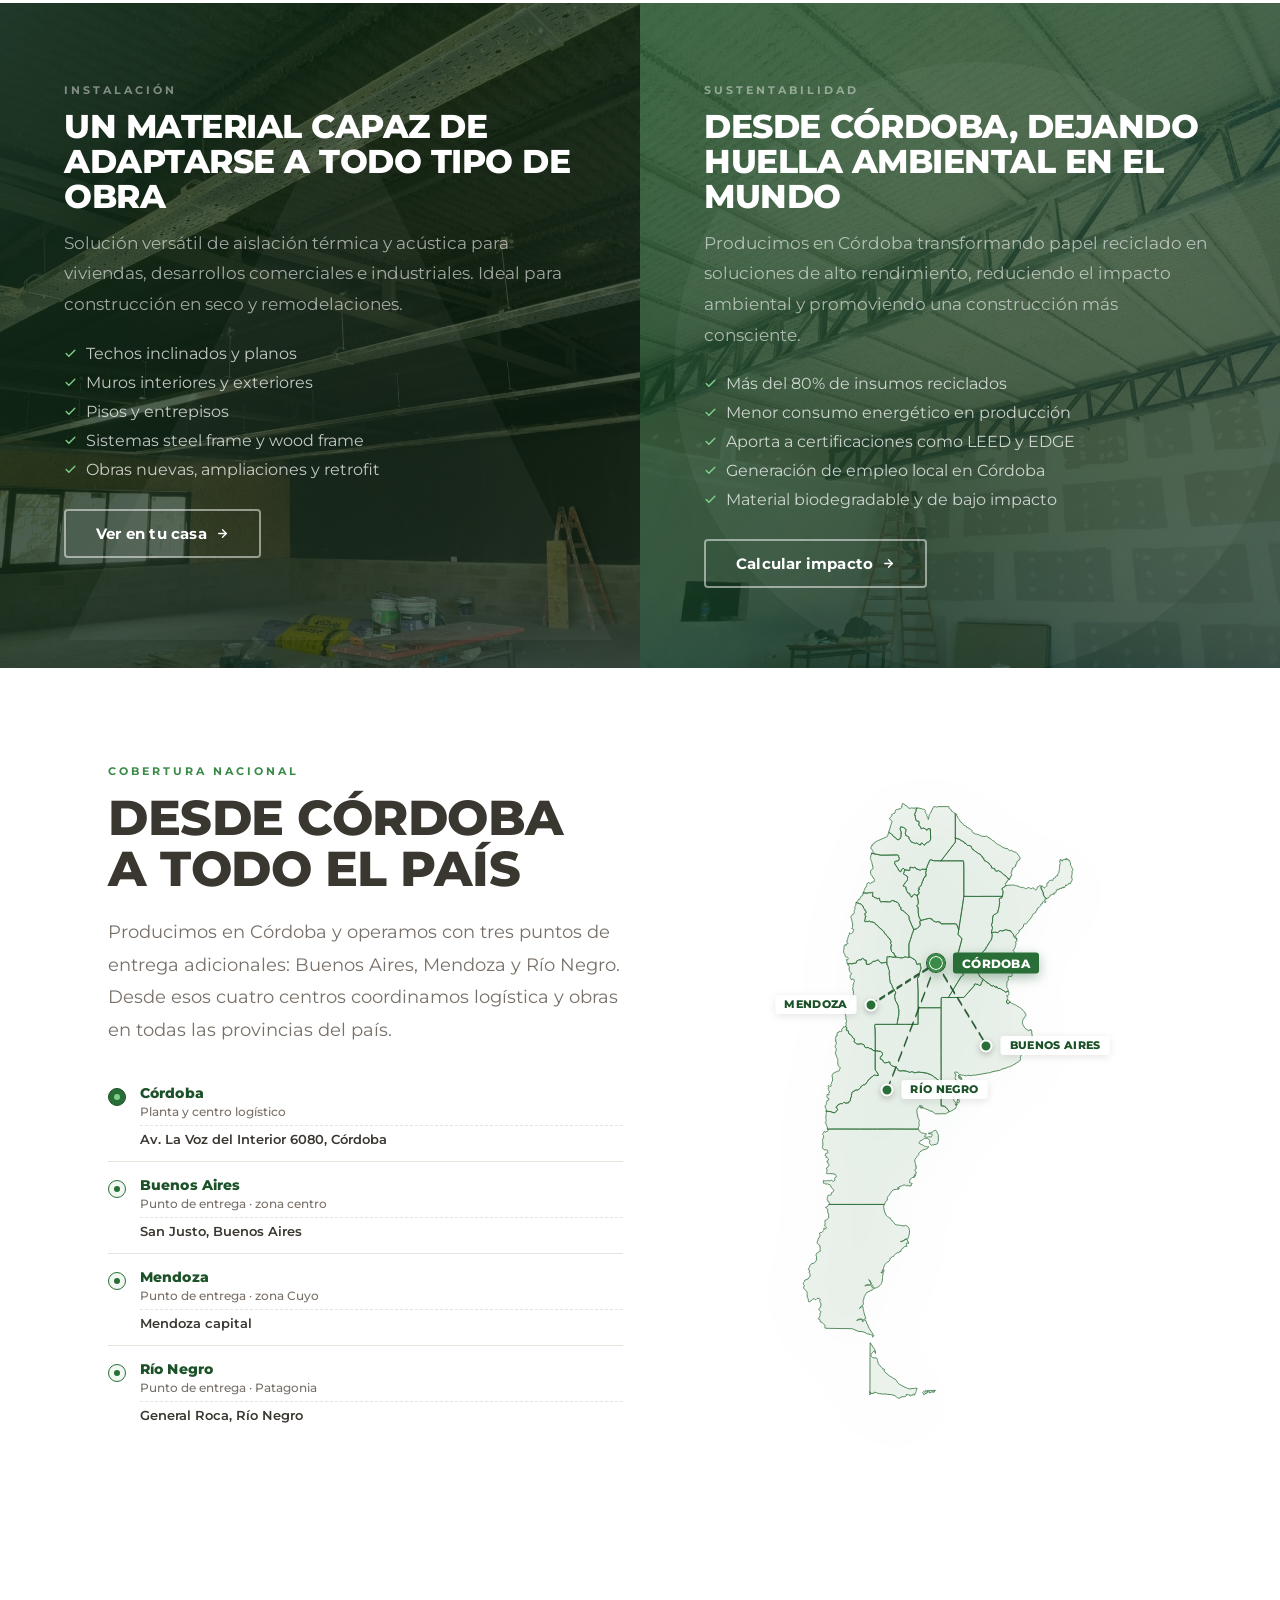
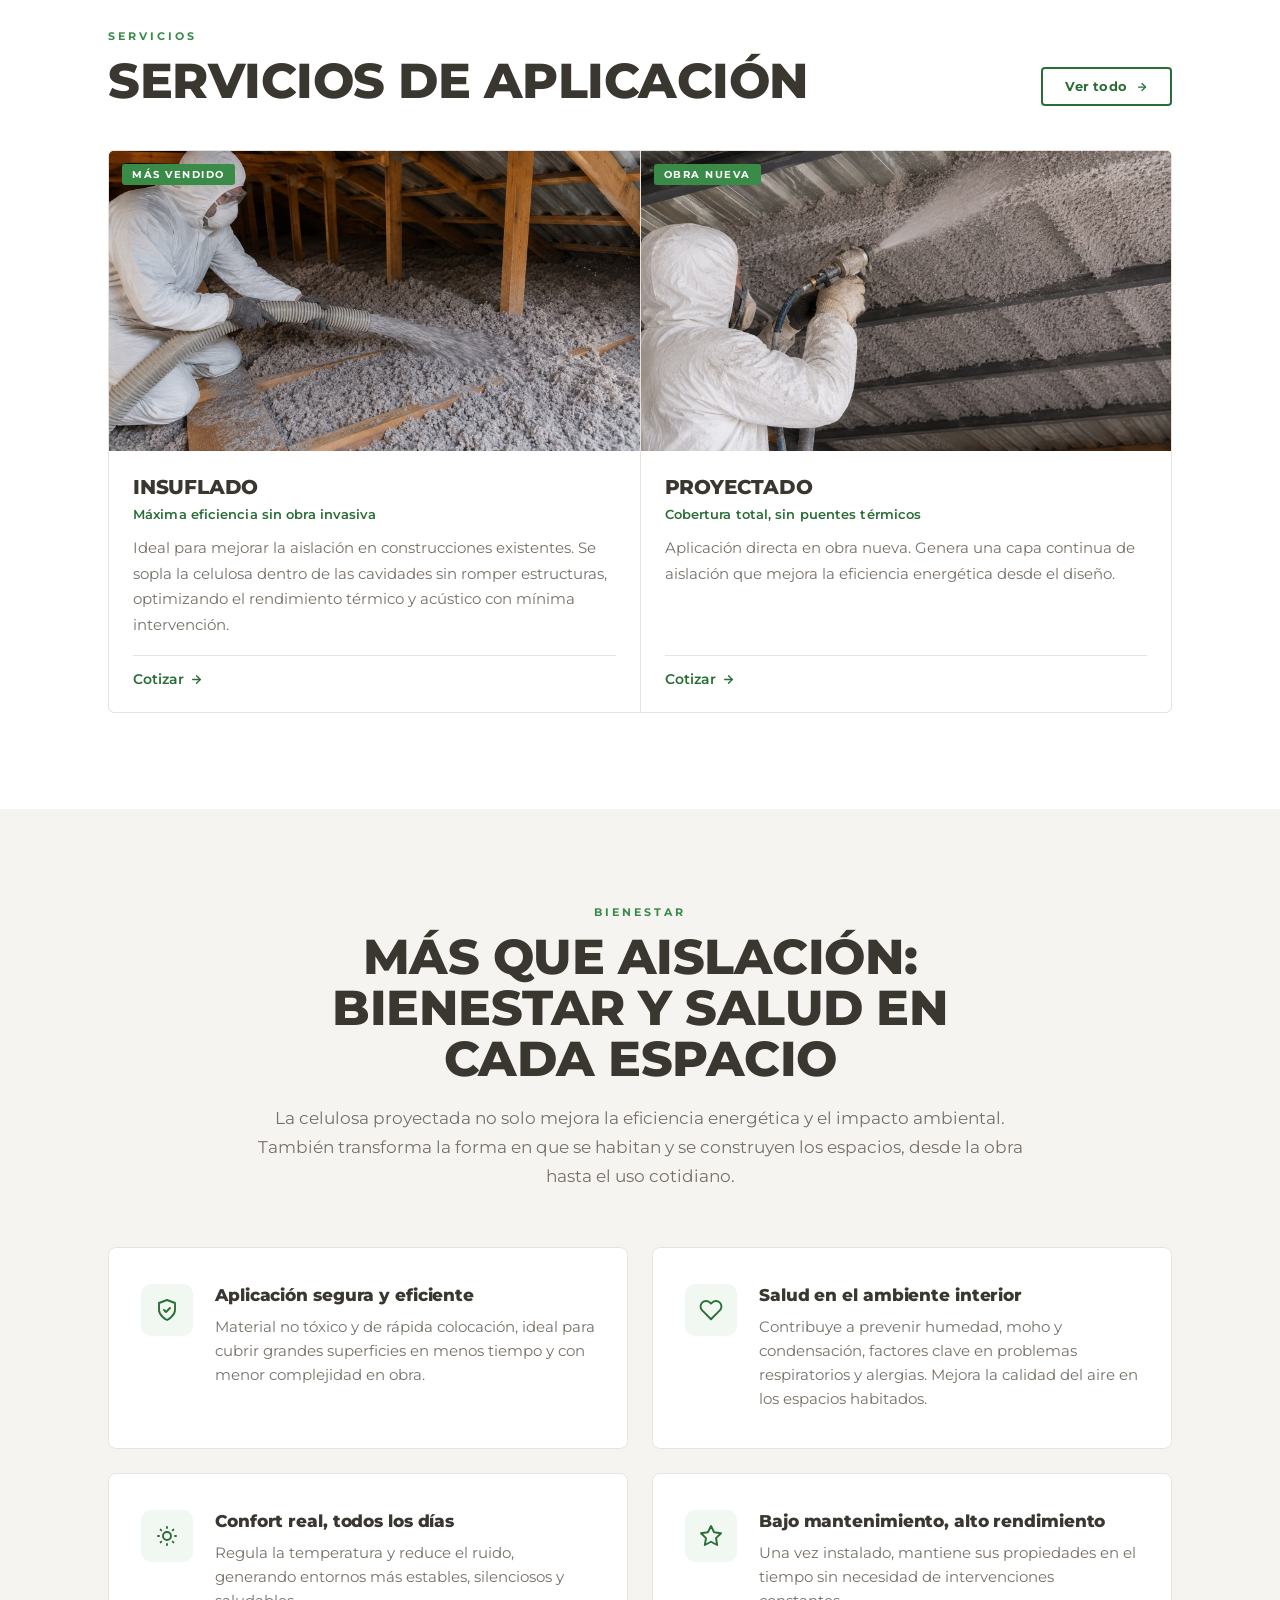
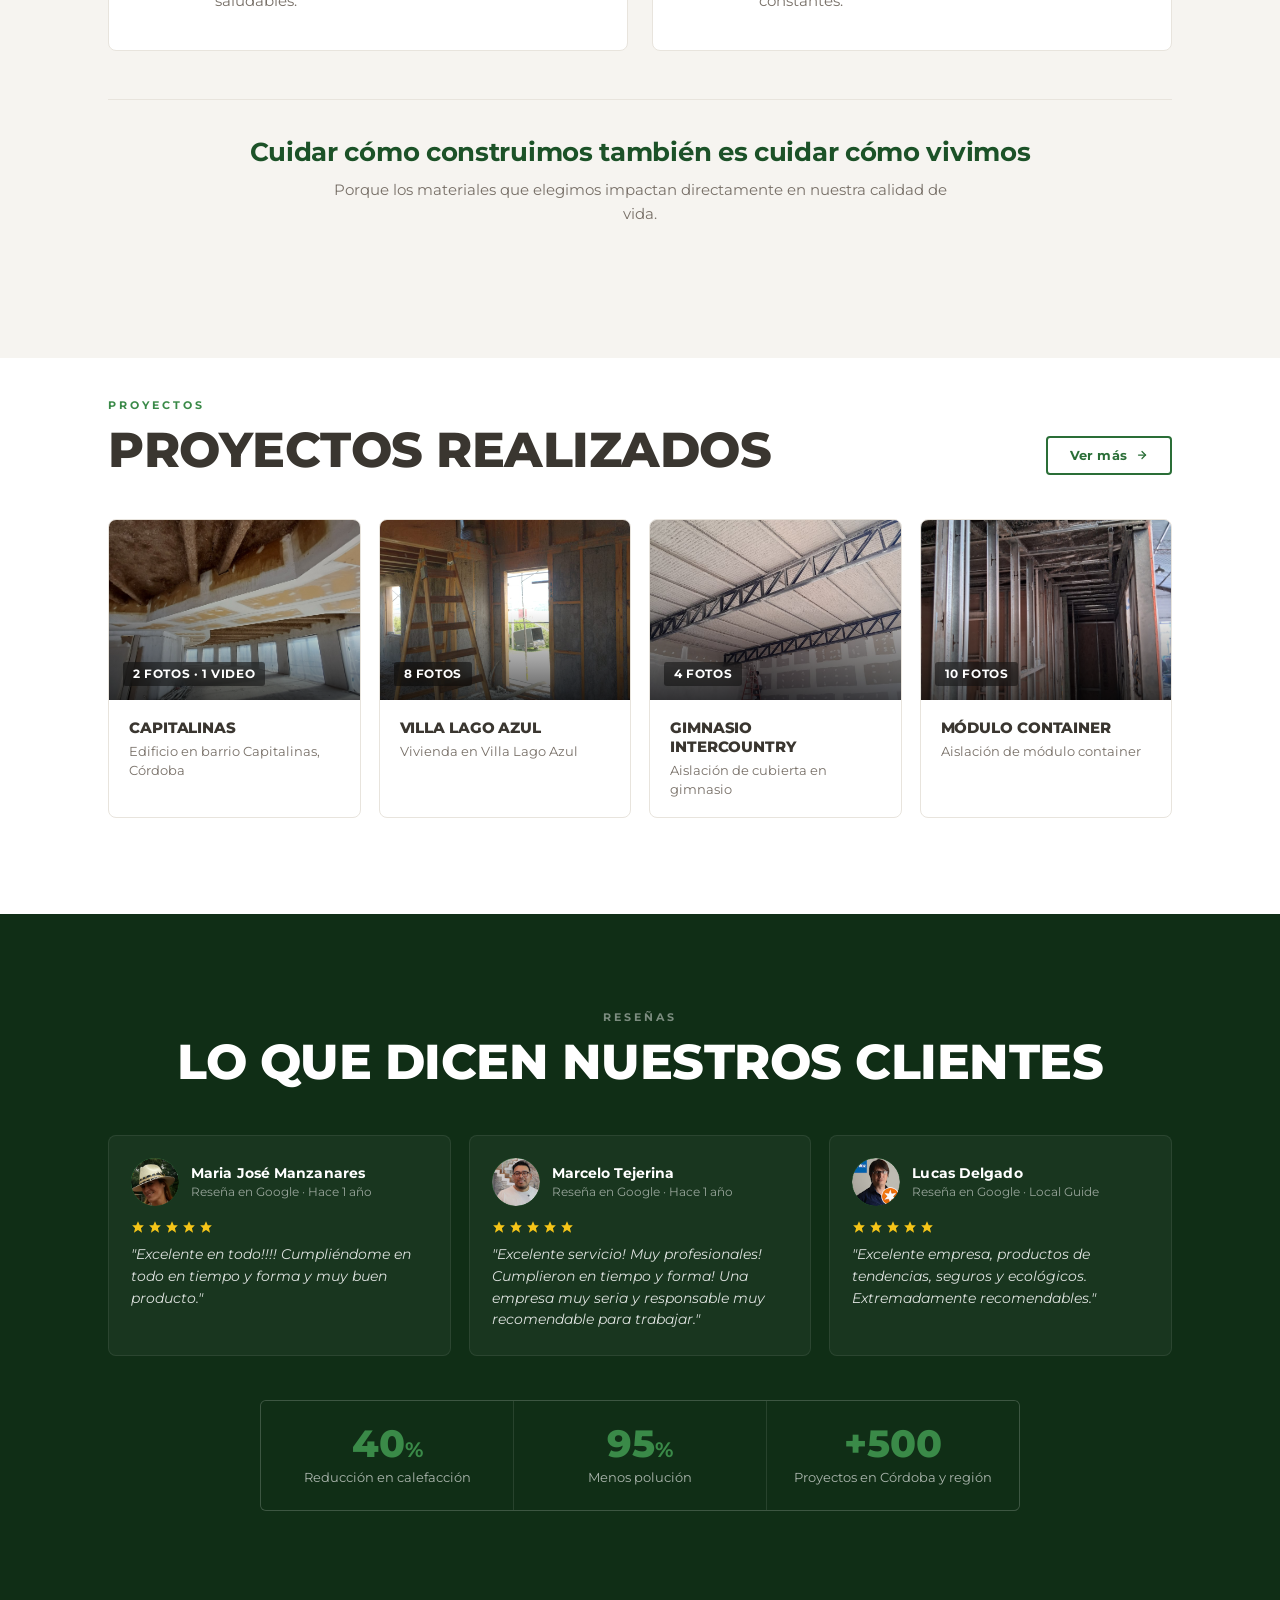
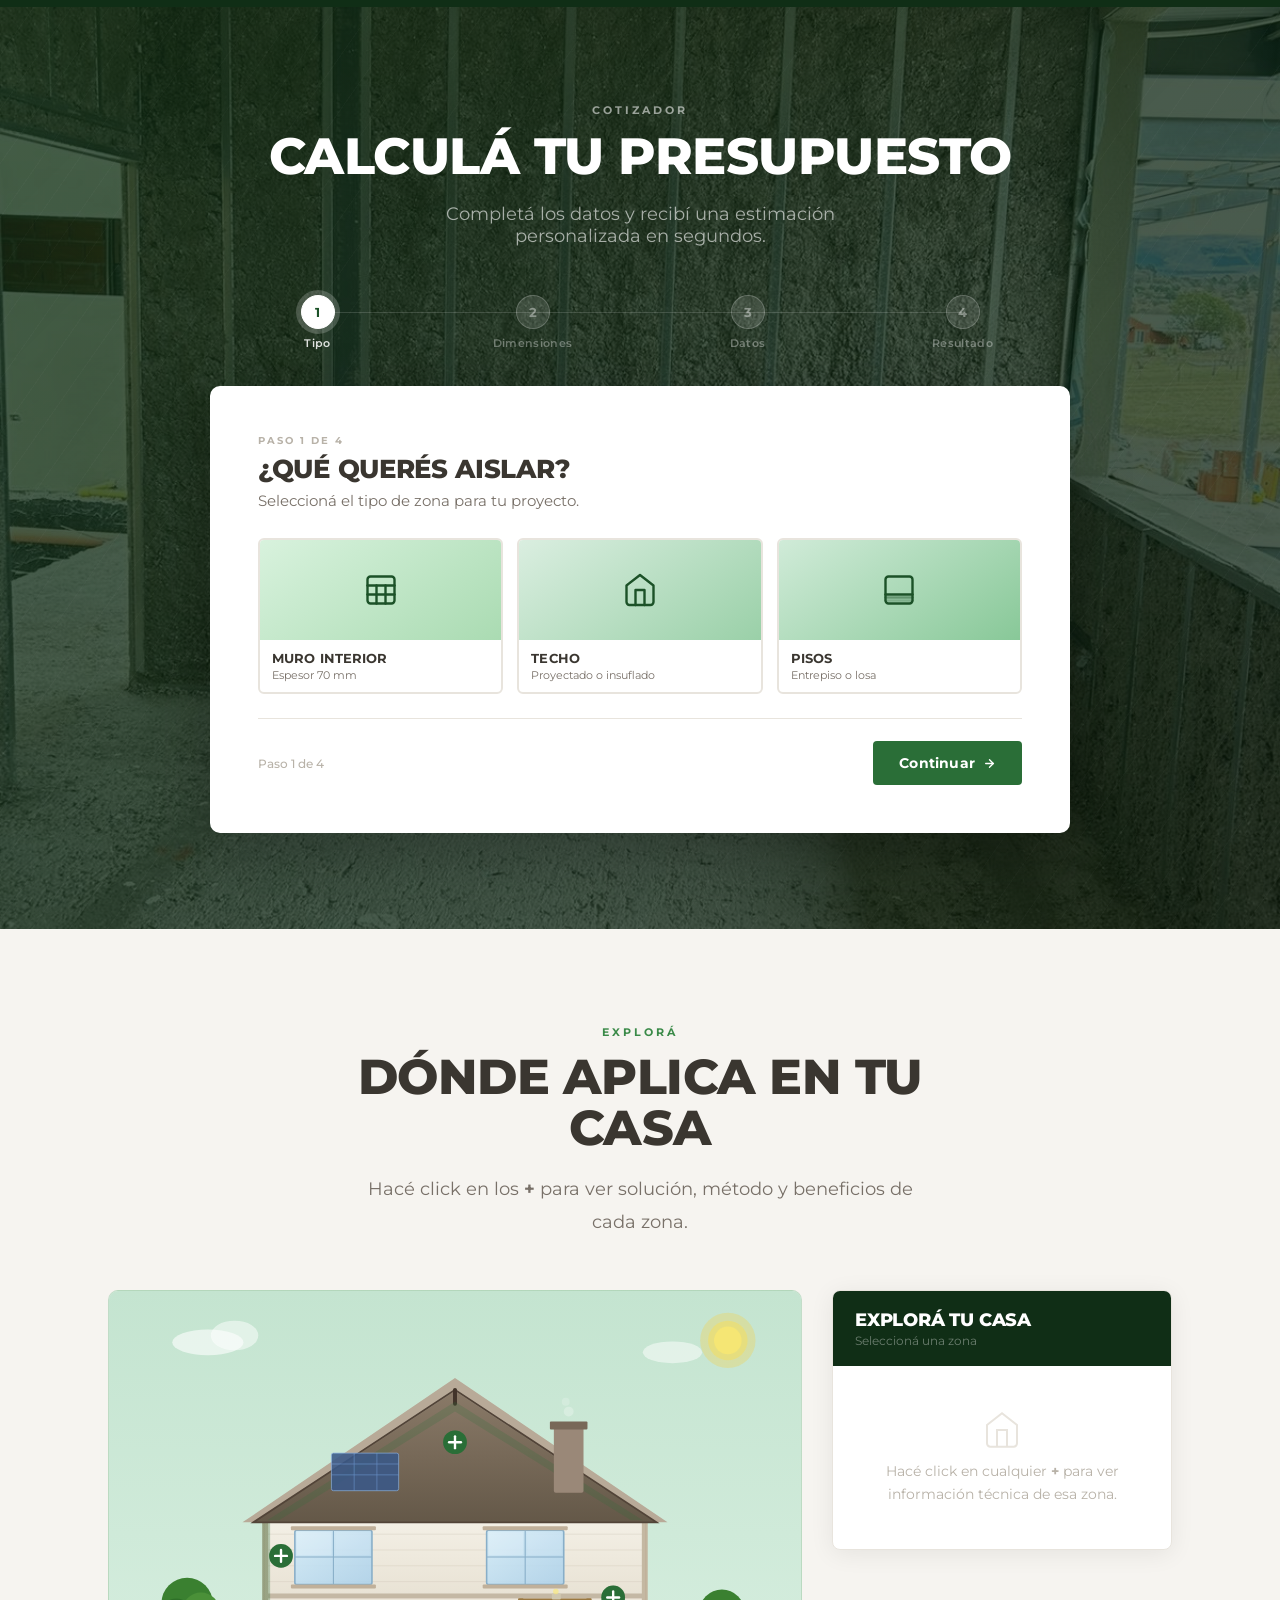
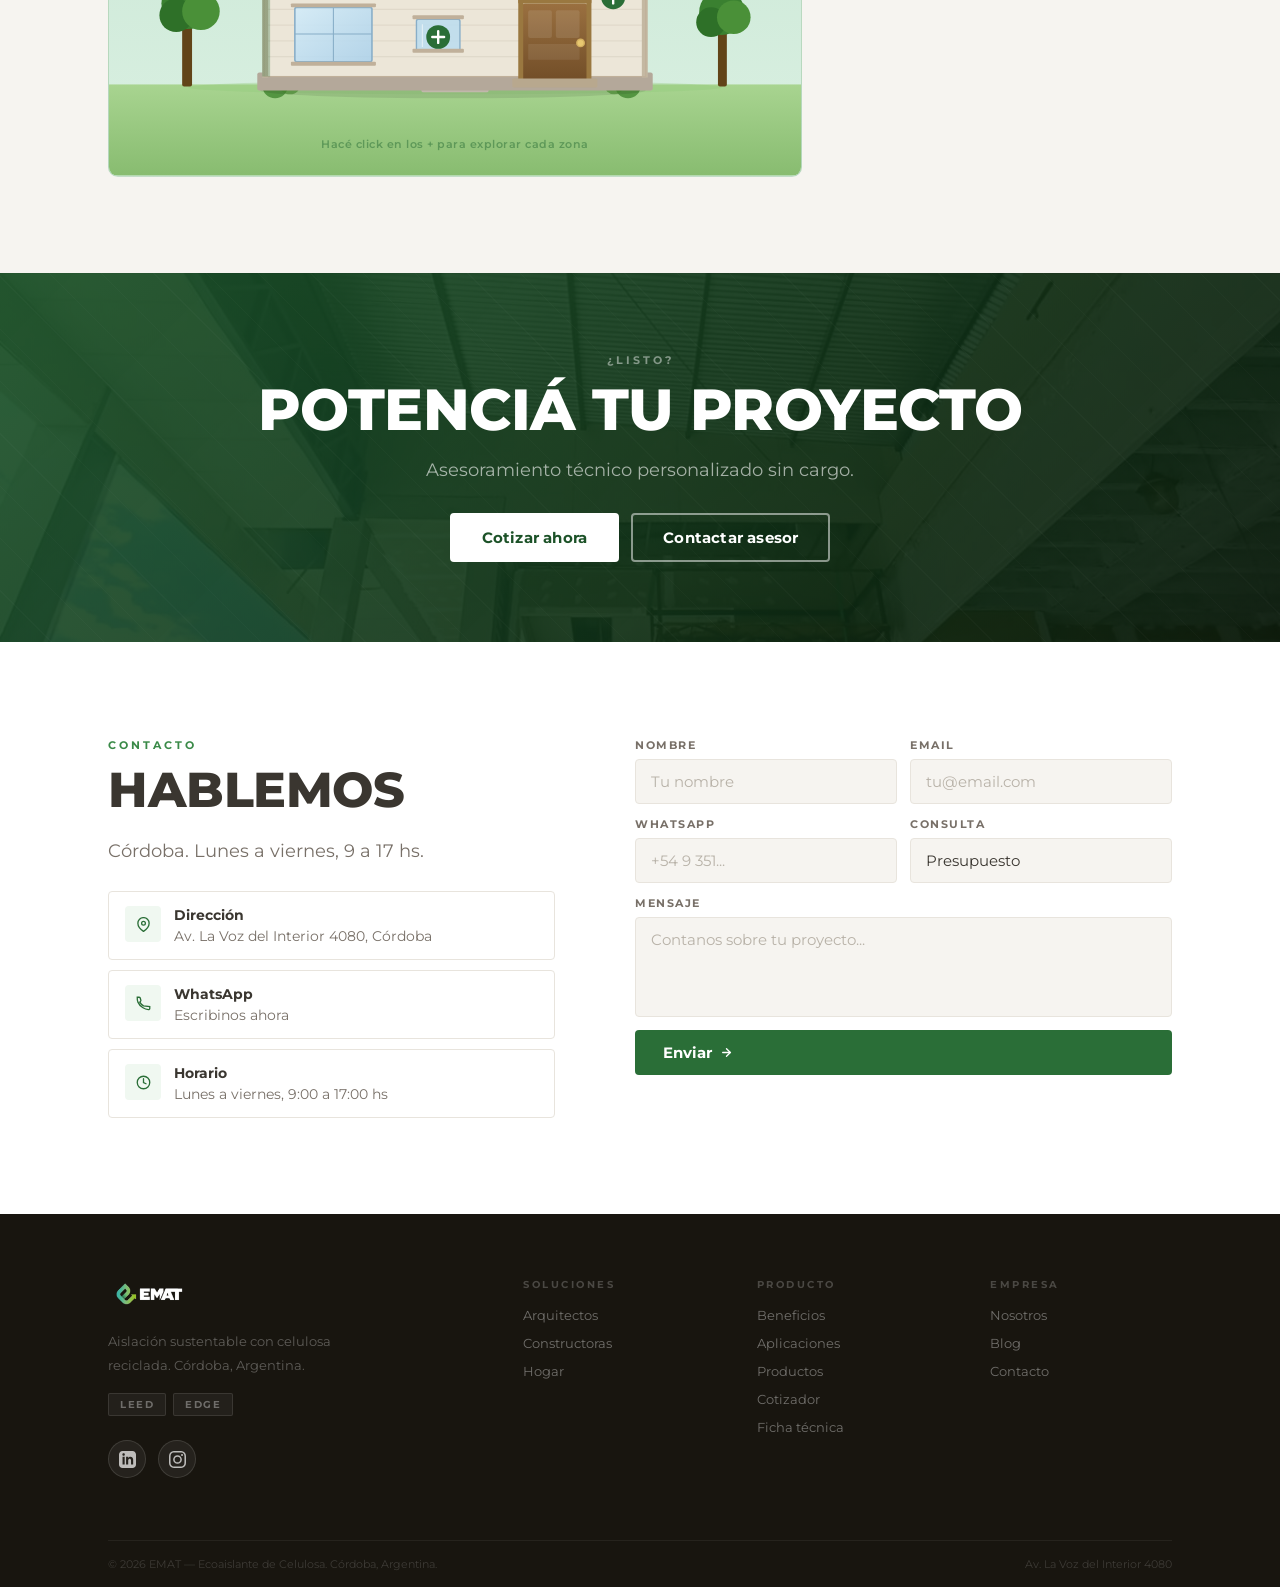
==== commit fdeb8770: "Contacto: WhatsApp y Direccion clickeables + tabla HDS responsive" ====
--- a/index.html
+++ b/index.html
@@ -672,8 +672,8 @@
         <h2 class="h2">HABLEMOS</h2>
         <p class="bod" style="margin-bottom:0">Córdoba. Lunes a viernes, 9 a 17 hs.</p>
         <div class="ci-items">
-          <div class="ci"><div class="ci-ic"><svg viewBox="0 0 24 24"><path d="M21 10c0 7-9 13-9 13s-9-6-9-13a9 9 0 0118 0z"/><circle cx="12" cy="10" r="3"/></svg></div><div><strong>Dirección</strong><span>Av. La Voz del Interior 4080, Córdoba</span></div></div>
-          <div class="ci"><div class="ci-ic"><svg viewBox="0 0 24 24"><path d="M22 16.92v3a2 2 0 01-2.18 2 19.79 19.79 0 01-8.63-3.07A19.5 19.5 0 013.07 9.81 19.79 19.79 0 012 2h3a2 2 0 012 1.72 12.84 12.84 0 00.7 2.81 2 2 0 01-.45 2.11L6.09 9.91a16 16 0 006 6z"/></svg></div><div><strong>WhatsApp</strong><span>Consultanos directo</span></div></div>
+          <a class="ci" href="https://www.google.com/maps/search/?api=1&query=Av.+La+Voz+del+Interior+4080%2C+C%C3%B3rdoba" target="_blank" rel="noopener"><div class="ci-ic"><svg viewBox="0 0 24 24"><path d="M21 10c0 7-9 13-9 13s-9-6-9-13a9 9 0 0118 0z"/><circle cx="12" cy="10" r="3"/></svg></div><div><strong>Dirección</strong><span>Av. La Voz del Interior 4080, Córdoba</span></div></a>
+          <a class="ci wa-link" href="#" target="_blank" rel="noopener"><div class="ci-ic"><svg viewBox="0 0 24 24"><path d="M22 16.92v3a2 2 0 01-2.18 2 19.79 19.79 0 01-8.63-3.07A19.5 19.5 0 013.07 9.81 19.79 19.79 0 012 2h3a2 2 0 012 1.72 12.84 12.84 0 00.7 2.81 2 2 0 01-.45 2.11L6.09 9.91a16 16 0 006 6z"/></svg></div><div><strong>WhatsApp</strong><span>Escribinos ahora</span></div></a>
           <div class="ci"><div class="ci-ic"><svg viewBox="0 0 24 24"><circle cx="12" cy="12" r="10"/><polyline points="12 6 12 12 16 14"/></svg></div><div><strong>Horario</strong><span>Lunes a viernes, 9:00 a 17:00 hs</span></div></div>
         </div>
       </div>
@@ -823,8 +823,10 @@
 // Actualizar el botón flotante de WhatsApp con el número guardado
 function applyWA(){
   const num = getWANum();
+  const url = 'https://wa.me/'+num+'?text='+encodeURIComponent('Hola, me comunico desde la web de EMAT.');
   const btn = document.getElementById('wa-float-btn');
-  if(btn) btn.href = 'https://wa.me/'+num+'?text='+encodeURIComponent('Hola, me comunico desde la web de EMAT.');
+  if(btn) btn.href = url;
+  document.querySelectorAll('.wa-link').forEach(a => { a.href = url; });
 }
 
 
--- a/assets/styles.css
+++ b/assets/styles.css
@@ -425,8 +425,10 @@
 #cont{background:var(--n0);padding:96px 0}
 .cont-lay{display:grid;grid-template-columns:1fr 1.2fr;gap:80px}
 .ci-items{display:flex;flex-direction:column;gap:10px;margin-top:24px}
-.ci{display:flex;gap:13px;align-items:flex-start;padding:14px 16px;border:1.5px solid var(--n2);border-radius:4px;transition:border-color var(--ease)}
+.ci{display:flex;gap:13px;align-items:flex-start;padding:14px 16px;border:1.5px solid var(--n2);border-radius:4px;transition:all var(--ease);text-decoration:none;color:inherit}
+a.ci{cursor:pointer}
 .ci:hover{border-color:var(--g3)}
+a.ci:hover{background:var(--g0);transform:translateY(-1px);box-shadow:0 4px 12px rgba(26,82,40,.08)}
 .ci-ic{width:36px;height:36px;border-radius:4px;background:var(--g0);display:flex;align-items:center;justify-content:center;flex-shrink:0}
 .ci-ic svg{width:15px;height:15px;stroke:var(--g3);fill:none;stroke-width:2.1;stroke-linecap:round}
 .ci strong{display:block;font-size:14px;font-weight:700;color:var(--n5);margin-bottom:2px}
